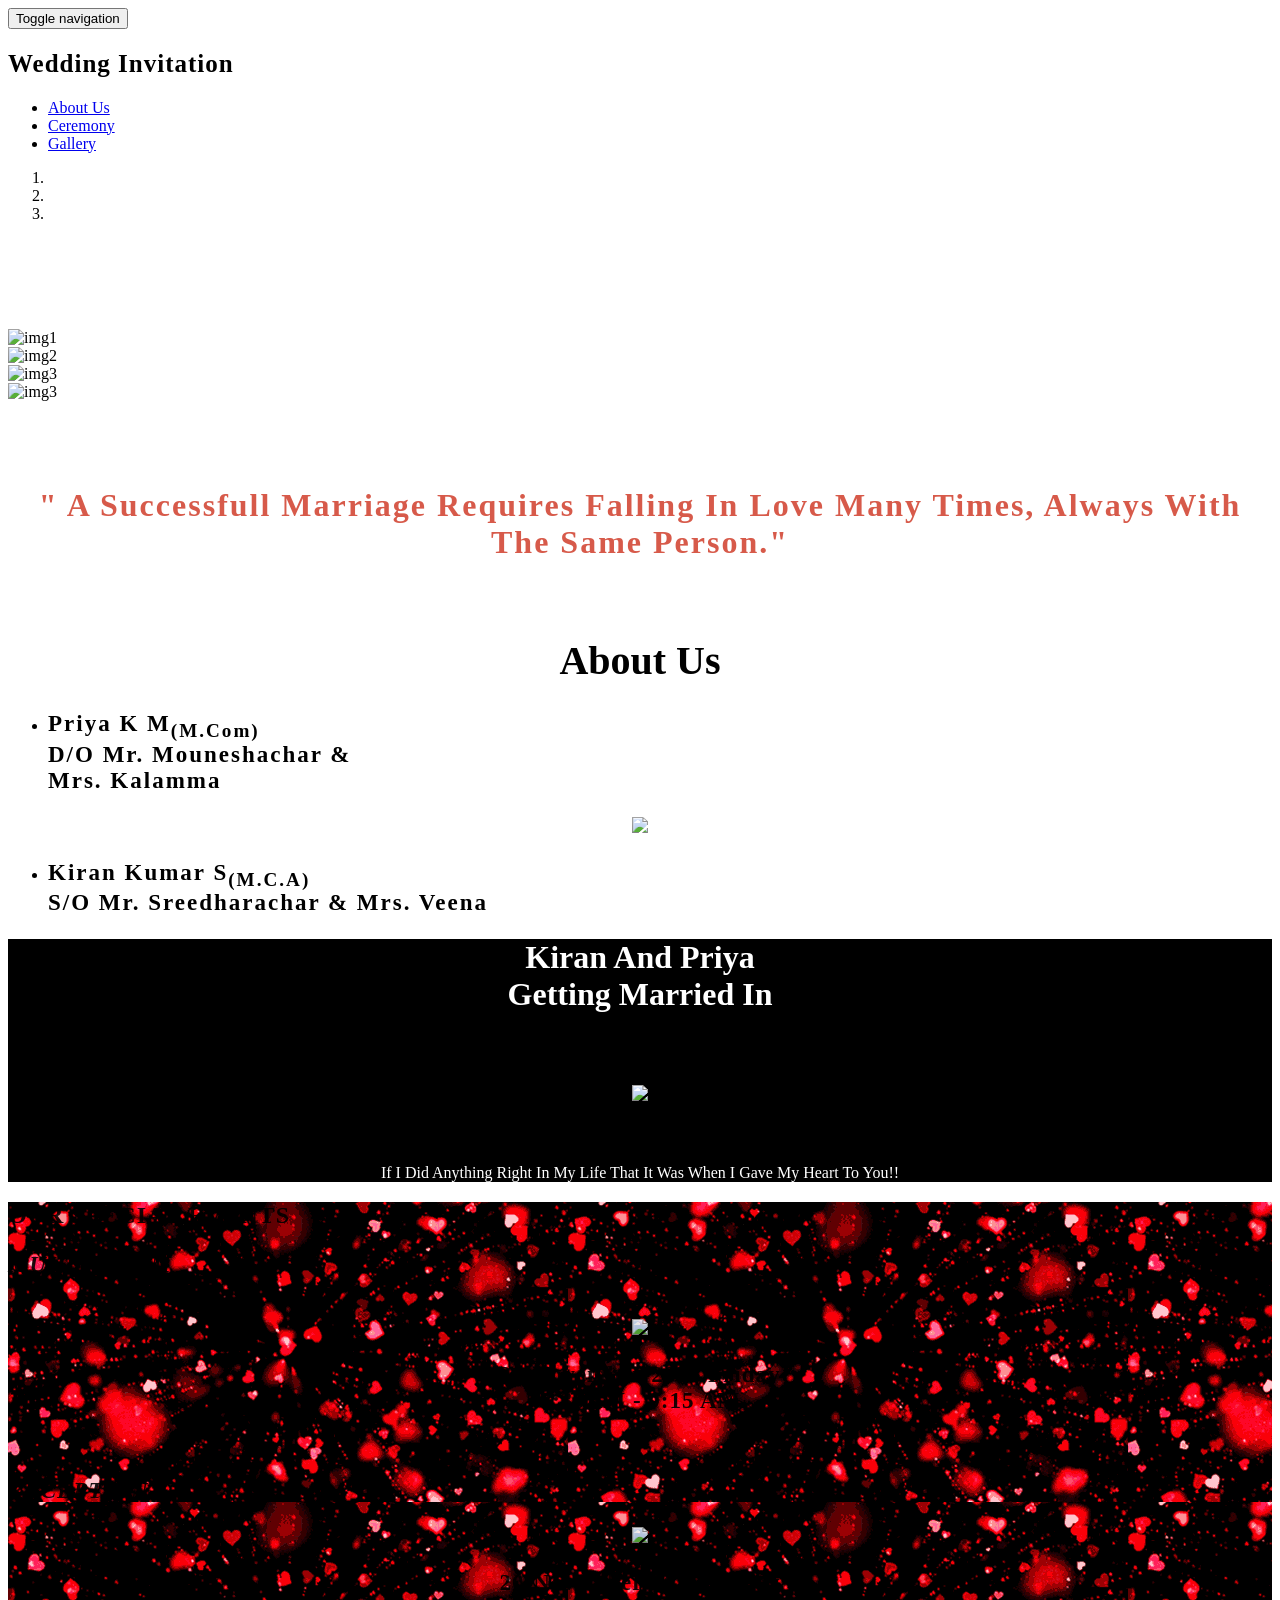
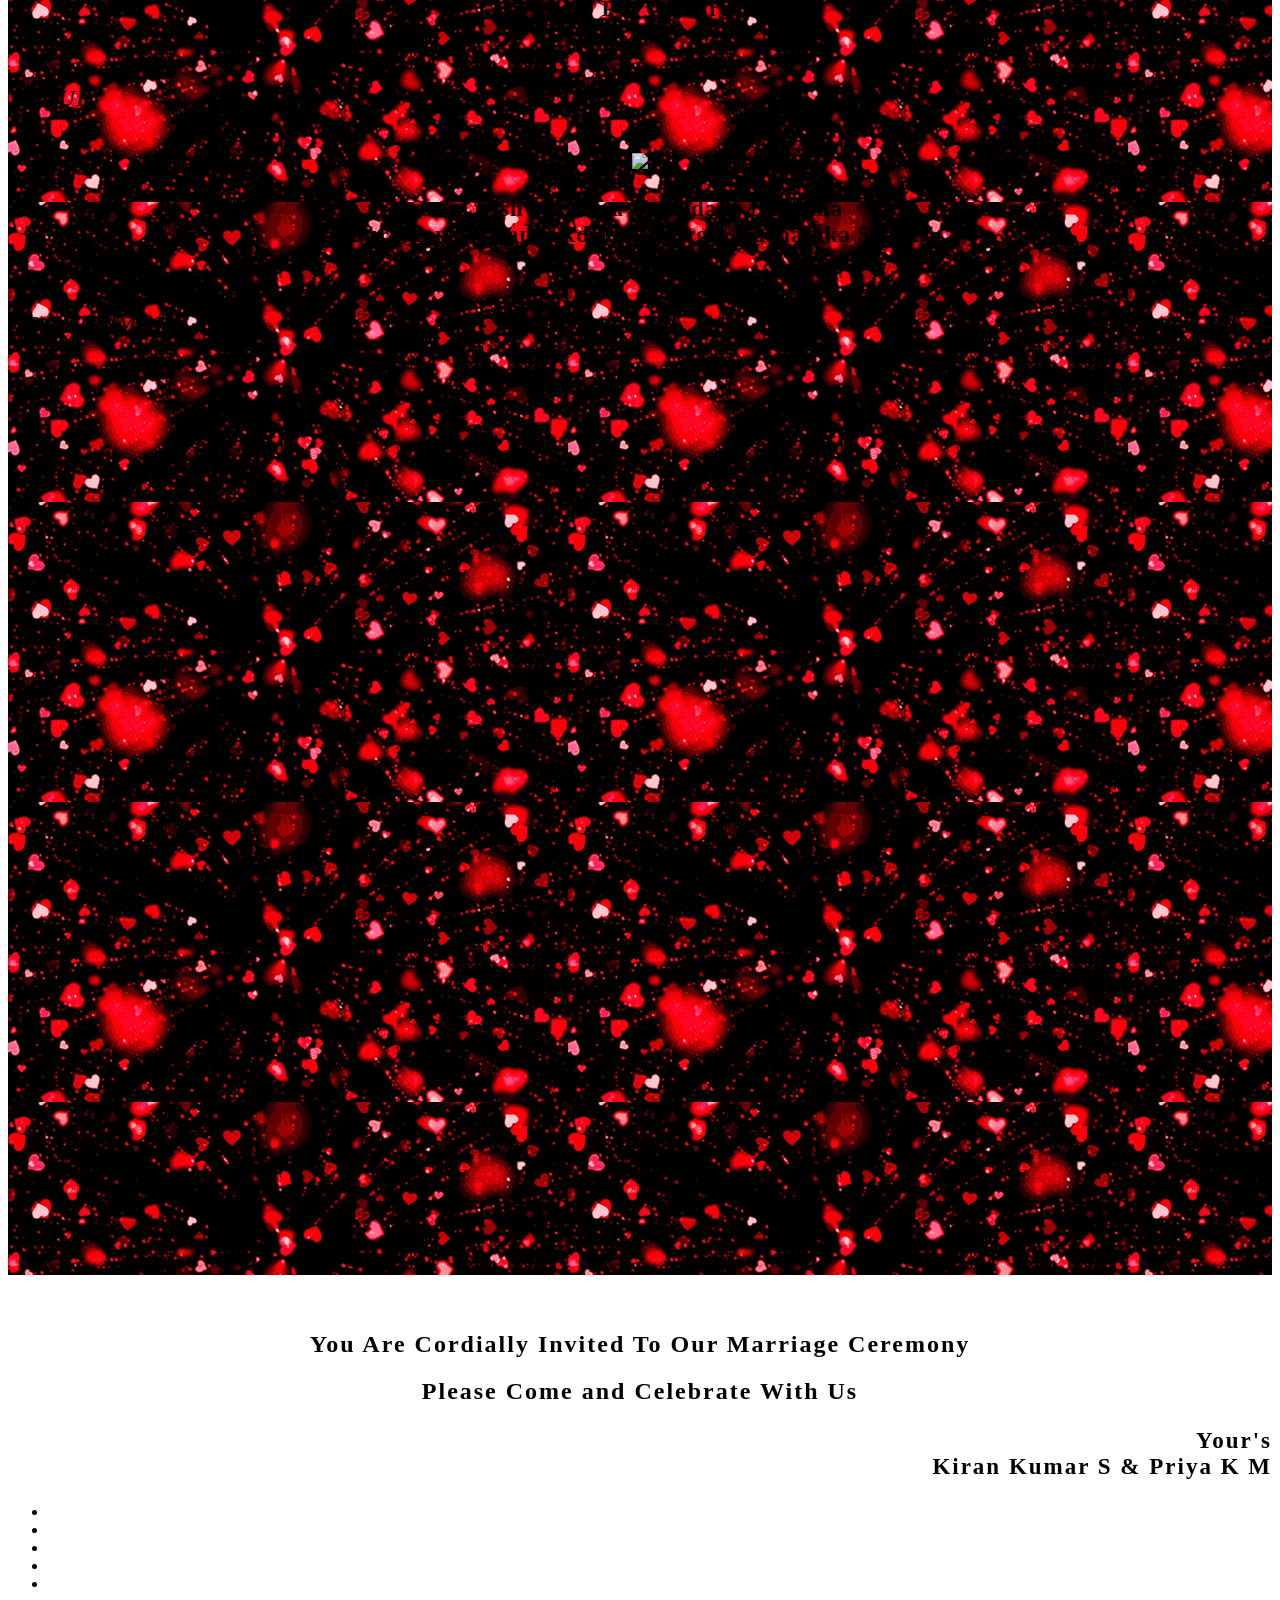
==== index.html @ b8817caf "Add files via upload" ====
<!DOCTYPE html>
<html lang="en-us">

<head>
    <meta charset="utf-8">
    <meta http-equiv="X-UA-Compatible" content="IE=edge">
    <meta name="viewport" content="width=device-width, initial-scale=1">
    <title>Kiran Weds Priya</title>


    <!-- Favicons
================================================== -->
    <link rel="shortcut icon" href="heart.jpg">
    <link rel="icon"  href="heart.jpg">
    <!-- / Favicons
================================================== -->

    <!-- >> CSS
============================================================================== -->
    <!-- Bootstrap styles -->
    <link href="vendor/bootstrap/css/bootstrap.min.css" rel="stylesheet">
    <!-- /Bootstrap Styles -->
    <!-- Google Web Fonts -->
  <!--   <link href="https://fonts.googleapis.com/css?family=Great+Vibes" rel="stylesheet">
    <link href="https://fonts.googleapis.com/css?family=Lato" rel="stylesheet">  -->   
    <!-- /google web fonts -->
    <!-- owl carousel -->
    <link href="vendor/owl.carousel/assets/owl.carousel.css" rel="stylesheet">
    <link href="vendor/owl.carousel/assets/owl.theme.default.min.css" rel="stylesheet">
    <!-- /owl carousel -->
    <!-- fancybox.css -->
    <link href="vendor/animate.css" rel="stylesheet">
    <!-- /fancybox.css -->
    <!-- Font Awesome -->
    <link rel="stylesheet" href="vendor/font-awesome/css/font-awesome.min.css">
    <!-- /Font Awesome -->
    <!-- Simple Lightbox -->
    <link rel="stylesheet" href="vendor/simplelightbox/dist/simplelightbox.min.css">    
    <!-- /Simple Lightbox -->
    <!-- Main Styles -->
    <link href="css/styles.css" rel="stylesheet">
    <link href="css1/bootstrap.css" rel="stylesheet" type="text/css" media="all" />
<link href="css1/style.css" rel="stylesheet" type="text/css" media="all" />

    <!-- Google fonts -->
    <!-- Custom Style -->
    <link rel="stylesheet" href="akz/akz1.css">
    <!-- /Main Styles -->
    <!-- >> /CSS
============================================================================== -->
<style type="text/css">
    .ban-bottom-w3l {
    padding: 5em 0;
}
@media screen and(max-width: 700px){
.ban-bottom-w3l {
    padding: 3em 0;
}
}
</style>

</head>

<body  onmouseover="beat();">

<!-- Page Loader
========================================================= -->
<div class="loader" id="page-loader"> 
  <div class="loading-wrapper">
    <div class="loader-heart loader-heart1"></div>
    <div class="loader-heart loader-heart2"></div>
    <div class="loader-heart loader-heart3"></div>

  </div> 

</div>

<!-- /End of Page loader
========================================================= -->
<!-- Header
================================================== -->
<header id="masthead" class="site-header" >    
        <!-- Main header -->
        <div class="container">     
            <!-- Navbar Header -->
            <div class="row">

                <!-- Main Navigation -->
                <div class="col-xs-12">

                <nav class="navbar navbar-default" > 

                        <!-- Brand and toggle get grouped for better mobile display --> 
                        <div class="navbar-header"> 
                            <!-- Mobile Menu Button -->
                            <button type="button" class="navbar-toggle" data-toggle="collapse" data-target=".navbar-collapse"> 
                                <span class="sr-only">Toggle navigation</span> 
                                <span class="icon-bar"></span> 
                                <span class="icon-bar"></span> 
                                <span class="icon-bar"></span> 
                            </button> 
                            <!-- /Mobile Menu Button -->

                            <!-- Logo -->
                            <div class="header-logo">
                                <h2 class="site-title" style="font-size: 25px;letter-spacing: 1px;">
                                Wedding Invitation</h2>      
                            </div> 
                            <!-- /logo -->
                        </div> 
                        <!-- / Brand and toggle --> 

                        <!-- Navigation --> 
                        <div class="collapse navbar-collapse"> 
                            <ul class="nav navbar-nav navbar-right">
                                <li><a title="Story" href="index.html#wedding-bio" >About Us</a></li>
                                <li ><a title="Story" href="index.html#special-events" >Ceremony</a></li>
                                <li ><a title="Story" href="#" >Gallery</a></li>
                            </ul>                           
                        </div>                      
                        <!-- /navigation -->
                    </nav>
                </div>
                <!-- Main Navigation -->    

            </div> 
            <!-- /Navbar Header -->  
        </div>
        <!-- /Main header -->
    </header>
<!-- / Header
================================================== -->

<!-- Main Content
================================================== -->

             

<a name="wedding-bio"></a>


<div id="container">

  <div id="myCarousel" class="carousel slide" data-ride="carousel">
    <ol class="carousel-indicators">
      <li data-target="#myCarousel" data-slide-to="0" class="active"></li>
      <li data-target="#myCarousel" data-slide-to="1"></li>
      <li data-target="#myCarousel" data-slide-to="2"></li>
    </ol>
    <!-- Indicators -->
    
<br><br><br><br><br>

    <!-- Wrapper for slides -->
    <div class="carousel-inner"  onmouseover="beat();">

      <div class="item active">
        <img src="img/m1.jpg" alt="img1" style="width:100%;">
      </div>

      <div class="item">
        <img src="img/m3.jpg" alt="img2" style="width:100%;">
      </div>
    
    
      <div class="item">
        <img src="img/m5.jpg" alt="img3" style="width:100%;">
      </div>
      <div class="item">
        <img src="img/m6.JPG" alt="img3" style="width:100%;">
      </div>
      
    </div>
                   
        </div> 
        </div>
<br>
<br><br>

<h3 style="text-align: center;color:#d75a4a;" class="fonte">" A Successfull Marriage Requires Falling In Love Many Times, Always With The Same Person."<br></h3><br>
<h1 style="text-align: center;color:black;font-size: 40px;">About Us</h1>

    <section id="our-story"  style="background-image: url('img/fall.gif');background-color: white;"  onmouseover="beat();" >
      
        <div class="containerr" >
            <div class="row">
                
                <div class="col-md-12">
                    <div class="col-md-4">
                        
                        <ul class="ch-grid man wow flipInX" data-wow-delay="0.5s">
                         
                            <li>
                                <div class="ch-item ch-img-1" style='background-image:url("images/priya.jpg")'>
                                    <div class="ch-info">
                                        <h3  class="des">Priya K M<sub>(M.Com)</sub><br>
                                            D/O
                                            Mr. Mouneshachar &<br> Mrs. Kalamma</h3>
                                    
                                       
                                    </div>
                                </div>
                            </li>
                           
                        </ul>   
                    </div>
                    
                  
                    <div class="col-md-4">
                        
                       <center> <img src="img/love.gif"id="img2" width="100%">  </center>
                    </div>
                    


                    <div class="col-md-4">
                        <ul class="ch-grid woman wow flipInX" data-wow-delay="0.5s">
                            <li>
                                <div class="ch-item ch-img-2" style='background-image:url("images/kiran.jpg")'>
                                    <div class="ch-info">
                                        <h3 class="des">Kiran Kumar S<sub>(M.C.A)</sub><br>
                                            S/O Mr. Sreedharachar &  Mrs. Veena</h3>
                                        
                                    </div>
                                </div>
                            </li>
                            
                        </ul>   
                        
                    </div> 

                    
                    
                </div>
                
               
                
            </div><!---row ends-->
        </div>
        <div class="separator"></div>
    </section> 



  <div class="section section-testimonials-wrapper" style="background-color: black" >
   
   <center><h1 style="color:white">Kiran And Priya<br> Getting Married In<h1><br>
    <img src="img/a.png"></center>

                <div class="bearr-countdown-wrapper" style="background-image: url('img/qqq.gif');background-position: center; background-repeat: no-repeat;"><br>
                                      <div id="bearr-countdown-item" class="bearr-countdown-item" style="text-align: center;visibility: visible;"></div>
                                     
                                    <p class="get" style="color:White;text-align: center;">If I Did Anything Right In My Life That It Was When I Gave My Heart To You!!</p>
                                    <!-- /Testimonial Text -->
                                    <!-- Testimonial Author -->
                                    
                                    <!-- /Testimonial Author -->
                              
                       
                        <!-- / Testimonial Item -->   
                        <!-- Testimonial Item -->
                       
                                           
                  
            </div>
        </div> 

<!-- about Couples-->

<!--End of About Couples-->


        <!-- section Events-->
       <audio src="img/bggm.mp3" id="beat" ></audio>
        <div style="background-image: url('1.gif');">
            <script type="text/javascript">
            function beat(){
                var sound=document.getElementById("beat");
                sound.play();
               

            }
        </script>

<div class="section with-dark-bg section-events" id="special-events" style="background-image: url('img/pink.jpg'); opacity:0.9"  onmouseover="beat();">

            <div class="container">

                <!-- Section Title -->
                <div class="title-section-wrapper">
                    <!-- Title -->
                    <h2 class="title-section"  style="color:black;" >OUR SPECIAL EVENTS</h2>
                    <!-- /title -->
                    <!-- Text -->
                    <p class="text-section"></p>
                    <!-- /text -->
                </div>
                <!-- /Section Title -->

                <!-- row -->
                <div class="row">                    
                    <!-- col -->
                    <div class="col-sm-12 col-md-6">
                        <!-- Event Item -->
                        <div class="events-reminder-item">
                            <header>
                                <h3 class="events-item-heading" ><i>MUHURTHAM</i></h3>
                            </header><br>
                                 <center><img src="images/muhurtham.jpg" width="50%;" ><h3 style="color:black;">20-November-2026 Friday<br>
                                8:30AM - 9:15 AM</h3></center><br>
                            <header>
                                <h3 class="events-item-heading" ><i>RECEPTION</i></h3>
                            </header>
                            <div class="events-item-content">
                             <center><img src="images/rec.jpg" width="50%;" ><h3 style="color:black;">20-November-2026 Friday<br>
                              12:00 PM Onwards</h3></center><br>

                                                           
                                <header>
                                <h3 class="events-item-heading" ><i>VENUE</i></h3>
                            </header><br>
                               <center><img src="images/hall2.jpg" width="50%;" ><h3 style="color:black;">Sri Vishwakarma Samudaya Bhavana<br>Durgamma Temple Rd, Hosadurga, Karnataka 577527</h3></center><br>
                                      
                            </div>
                        </div>
                        <!-- /Event Item -->
                    </div>
                    <!-- /col -->
                    
                    
                    <div class="col-sm-12 col-md-6">
                        <!-- Event Item -->
                        <div class="events-reminder-item">
                            <header>
                                <h3 class="events-item-heading"><i>GOOGLE MAP</i></h3>
                            </header>
                            
                            <div class="events-item-content">
                                <iframe src="https://www.google.com/maps/embed?pb=!1m18!1m12!1m3!1d3874.6919600905226!2d76.28021687509107!3d13.797433986599195!2m3!1f0!2f0!3f0!3m2!1i1024!2i768!4f13.1!3m3!1m2!1s0x3bba8531e7a4b7f9%3A0x2cdadaceb3bad0e8!2sVISHWAKARMA%20Samudaya%20Bhavana!5e0!3m2!1sen!2sin!4v1791503753081!5m2!1sen!2sin"  width="650" height="910" style="border:0;" allowfullscreen="" loading="lazy" referrerpolicy="strict-origin-when-cross-origin"></iframe>
                                
                                
                            </div>
                        </div>
                        <!-- /Event Item -->
                    </div>
                    
                    
                </div>
                <!-- /row -->


            </div>
           
        </div>
    </div>



<br><br>
                        
        <!-- /SECTION: Slideshow -->

        
        <!-- RSVP -->
        <div class="section section-contact bg-cover with-dark-bg" id="rsvp" style="background-image: url(img/tenor.gif);">
            <div class="container">
                
                <!-- Section Title -->
                <div class="title-section-wrapper">
                    <!-- Title --><center>
                    <h2 class="fontee">You Are Cordially Invited To Our Marriage Ceremony  </h2>
                    <h2 class="fontee">
                    Please Come and Celebrate With Us</h2></center>
                        <h3 align="right" class="fontee">Your's<br>
                        Kiran Kumar S & Priya K M <br>
                           
                    </h3>
                        
                    <!-- /title -->
                    
                </div>
                <!-- /Section Title -->                
            </div>
        </div>
        <!-- /RSVP -->       
    </div>
</div>
<!-- /Main Content    
================================================== -->

<!-- Footer
================================================== -->
<footer id="colophon" class="site-footer">              
    <!-- footer bottom -->
    <div class="footer-bottom">
        <div class="container">
            <!-- row -->
            <div class="row">
                <!-- col -->
                <div class="col-sm-8">
                    <!-- Site Info -->
                    <div class="site-quote">
                        <p></p>
                    </div>
                    <!-- /Site info -->
                </div>
                <!-- /col -->
                <!-- col -->
                <div class="col-sm-4">
                    <!-- social icons -->
                    <div class="social-icons footer-social-icons">
                        <ul class="social-icons-list text-right">
                            <li><a href="#" target="_blank"><i class="fa fa-facebook"></i></a></li>
                            <li><a href="#" target="_blank"><i class="fa fa-twitter"></i></a></li>
                            <li><a href="#" target="_blank"><i class="fa fa-instagram"></i></a></li>
                            <li><a href="#" target="_blank"><i class="fa fa-youtube"></i></a></li>
                            <li><a href="#" target="_blank"><i class="fa fa-google-plus"></i></a></li>
                        </ul>
                    </div>
                    <!-- /social icons -->    
                </div>
                <!-- /col -->
            </div>
            <!-- /row -->               
        </div>
    </div>
    <!-- /footer bottom -->     
</footer>
<!-- /Footer    
================================================== -->

<!-- Back to Top Button -->
<div id="back-to-top" class="back-to-top back-to-top-hide"><i class="fa fa-angle-up"></i></div>
<!-- /Back to Top Button -->

<!-- 
========================================================= -->


<!-- >> JS
============================================================================== -->
<!-- jQuery (necessary for Bootstrap's JavaScript plugins) -->
<script src="vendor/jquery-1.12.4.min.js"></script>
<!-- Include all compiled plugins (below), or include individual files as needed -->
<script src="vendor/bootstrap/js/bootstrap.min.js"></script>
<script src="vendor/validate.js"></script>
<!-- CountDown -->
<script src="vendor/jquery.countdown.min.js"></script>
<!-- ImagesLoaded -->
<script src="vendor/imagesloaded.pkgd.min.js"></script>
<!-- Waypoints-->
<script src="vendor/waypoints.min.js"></script>
<!-- /Waypoints-->
<!-- Owl Caroulsel -->
<script src="vendor/owl.carousel/owl.carousel.min.js"></script>
<!-- Cross-browser -->
<script src="vendor/cross-browser.js"></script>
<!-- Simple Lightbox -->
<script src="vendor/simplelightbox/dist/simple-lightbox.min.js"></script>
<!-- Match Height Plugin to add height on elements -->
<script src="vendor/jquery.matchHeight-min.js"></script>
<!-- Main Scripts -->
<script src="js/main.js"></script>


<!-- HTML5 Shim and Respond.js IE8 support of HTML5 elements and media queries -->
<!-- WARNING: Respond.js doesn't work if you view the page via file:// -->
<!--[if lt IE 9]>
<script src="vendor/html5shiv.js"></script>
<script src="vendor/respond.min.js"></script>
<![endif]-->
<!-- >> /JS
============================================================================= -->
</body>


</html>
<style type="text/css">
    @font-face{
        font-family: "Algerian";
        src:url("font/Algerian.ttf");

    }
    @font-face{
        font-family: "Rotterland";
        src:url("font/Rotterland.ttf");
    }
    h1,p,h2,.spe{
        font-family: Algerian;
       
        
    }
    .title-section{
        font-family: Algerian;
        letter-spacing: 1px;
        
    }
    h3{
         font-family: Algerian;
        font-size: 23px;
         letter-spacing: 1px;
    }

    .fonte{
        font-family: Rotterland;
        font-size: 32px;
        letter-spacing: 2px;

    }
    .des{
         font-family: Rotterland;
   
        letter-spacing: 2px;

    }
    
    .fontee{
        font-family: Rotterland;
        letter-spacing: 2px;
    }
     @font-face{
        font-family: "lucida calligraphy italic";
        src:url("font/lucida calligraphy italic.ttf");
    }
    .get{
        font-family: lucida calligraphy italic;

    }
</style>
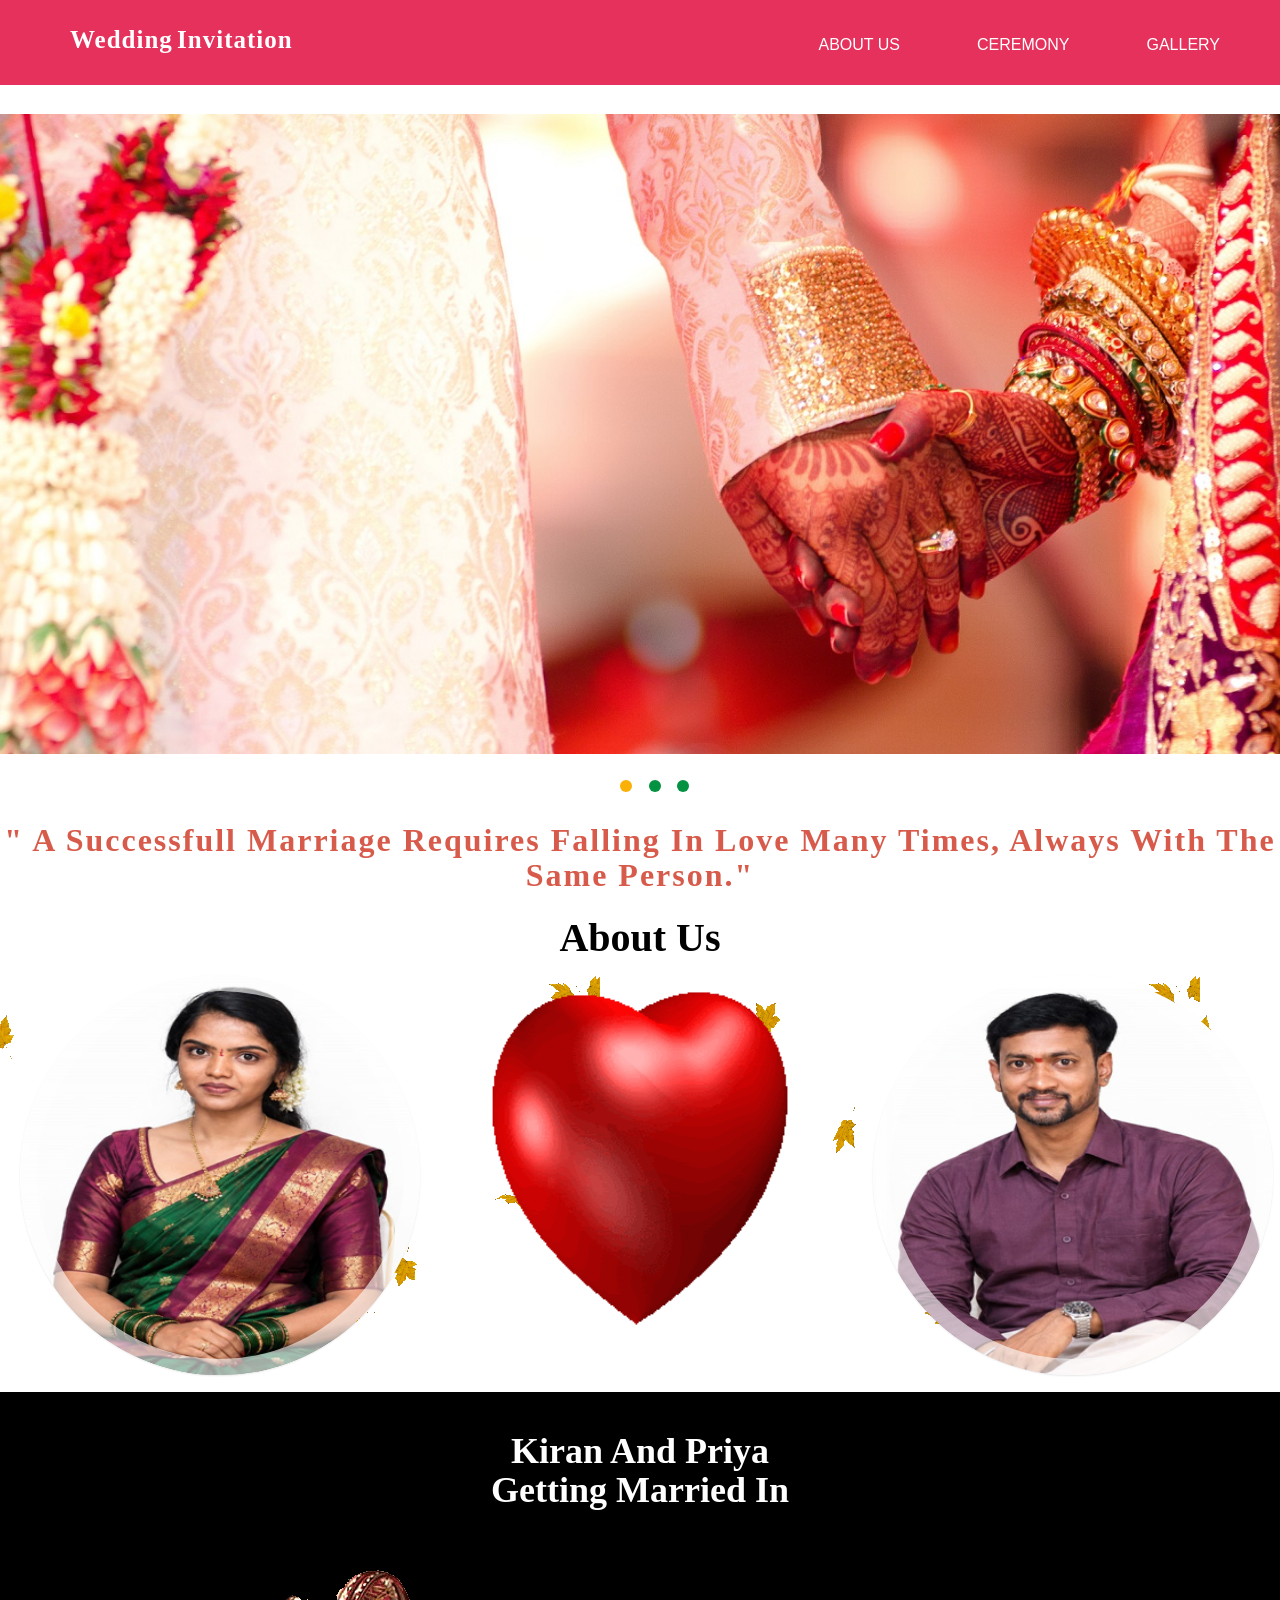
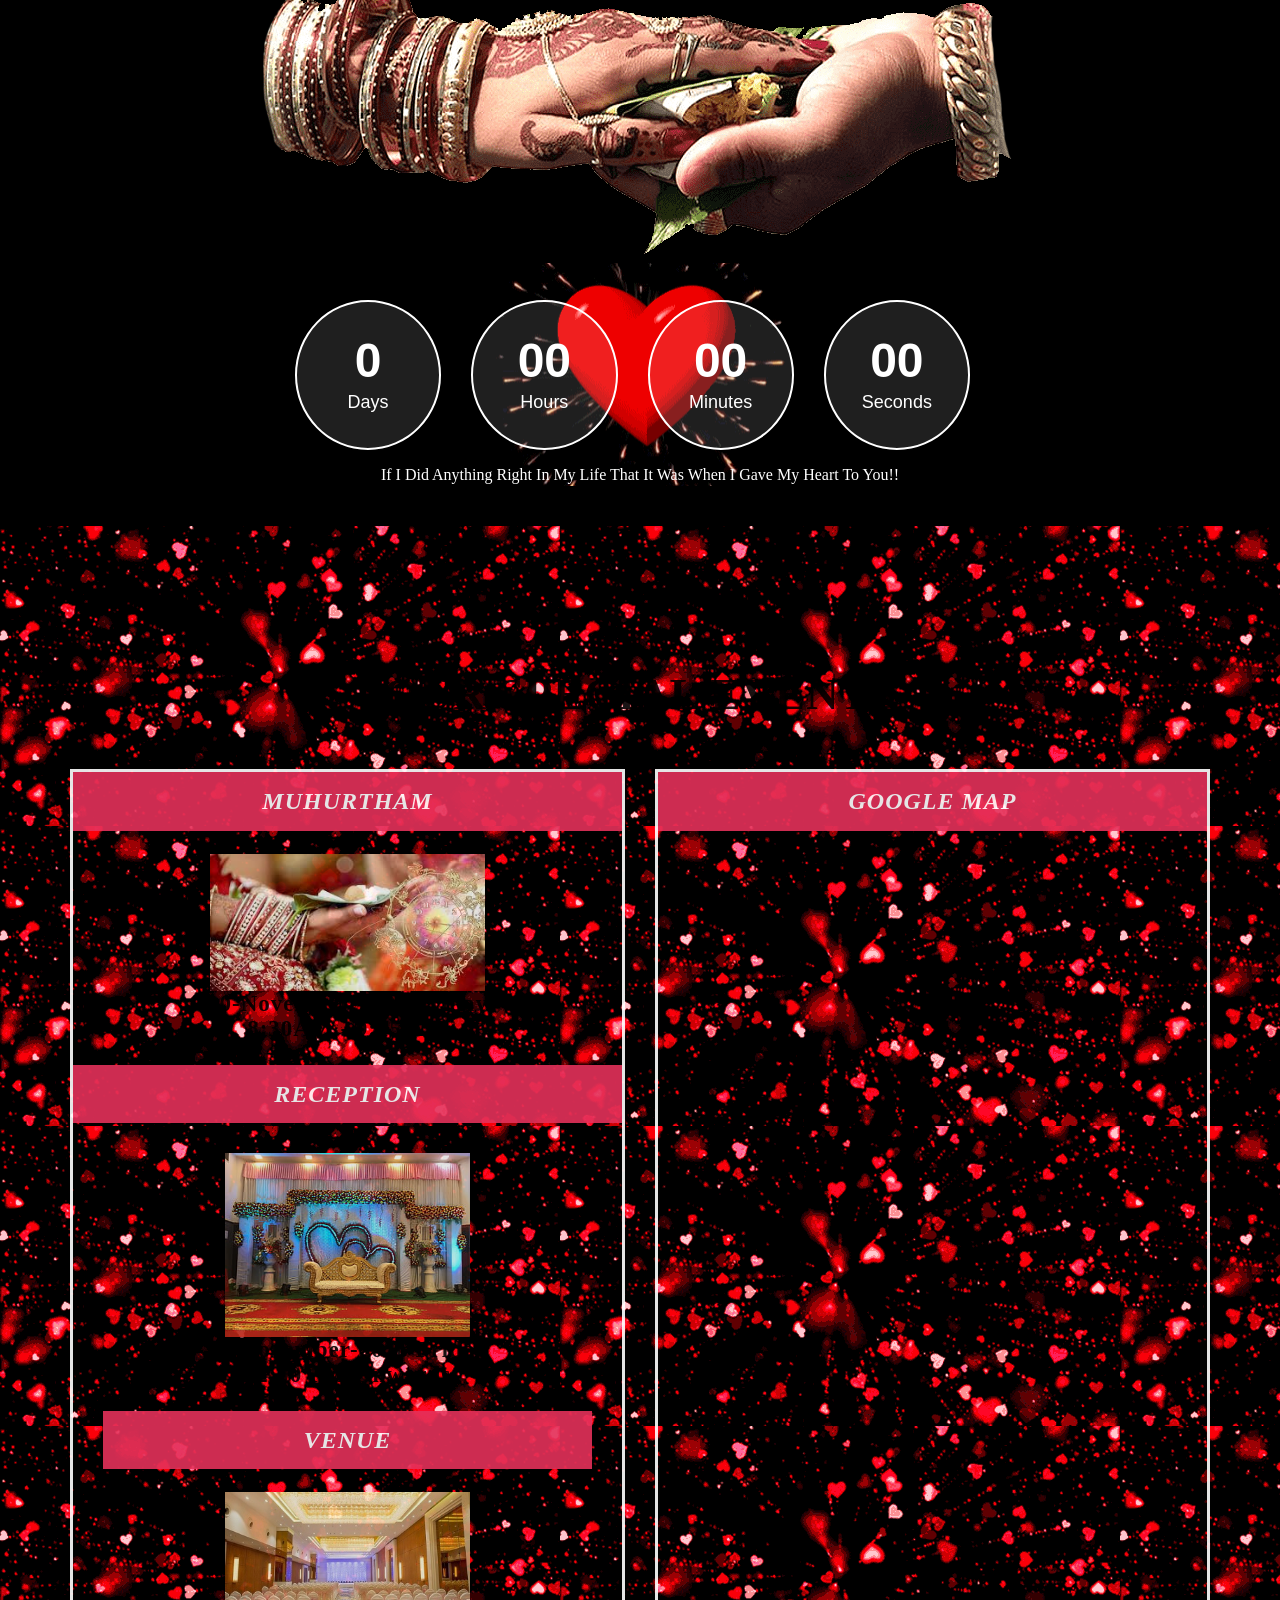
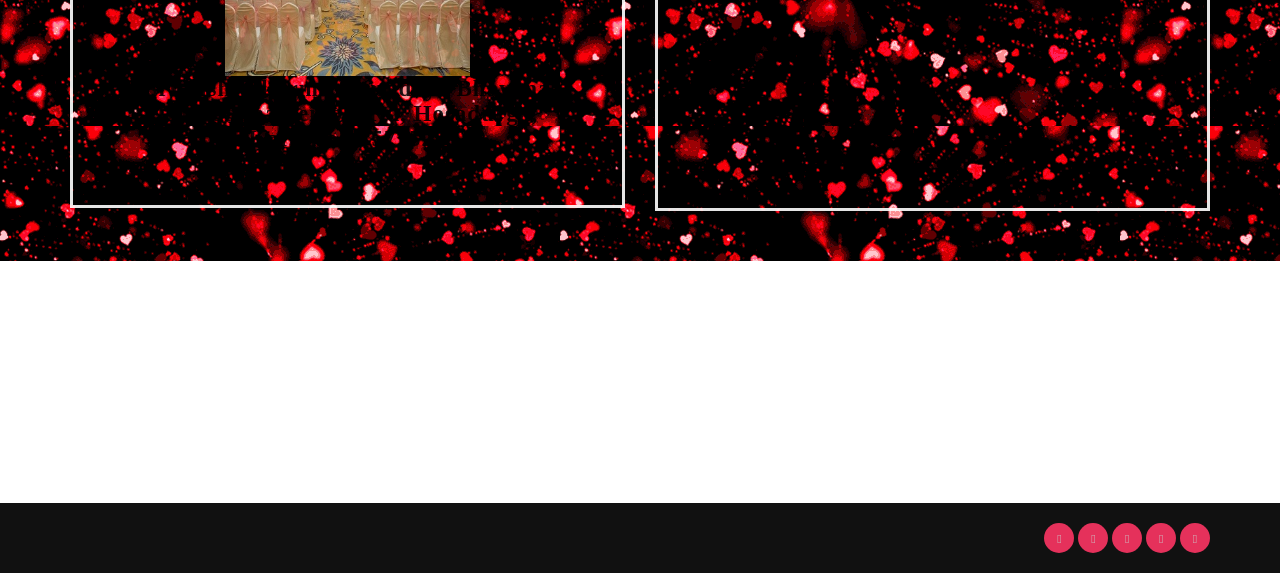
==== commit d7f72acc: "Add files via upload" ====
--- a/index.html
+++ b/index.html
@@ -18,33 +18,33 @@
     <!-- >> CSS
 ============================================================================== -->
     <!-- Bootstrap styles -->
-    <link href="vendor/bootstrap/css/bootstrap.min.css" rel="stylesheet">
+    <link href="bootstrap.min.css" rel="stylesheet">
     <!-- /Bootstrap Styles -->
     <!-- Google Web Fonts -->
   <!--   <link href="https://fonts.googleapis.com/css?family=Great+Vibes" rel="stylesheet">
     <link href="https://fonts.googleapis.com/css?family=Lato" rel="stylesheet">  -->   
     <!-- /google web fonts -->
     <!-- owl carousel -->
-    <link href="vendor/owl.carousel/assets/owl.carousel.css" rel="stylesheet">
-    <link href="vendor/owl.carousel/assets/owl.theme.default.min.css" rel="stylesheet">
+    <link href="owl.carousel.css" rel="stylesheet">
+    <link href="owl.theme.default.min.css" rel="stylesheet">
     <!-- /owl carousel -->
     <!-- fancybox.css -->
-    <link href="vendor/animate.css" rel="stylesheet">
+    <link href="animate.css" rel="stylesheet">
     <!-- /fancybox.css -->
     <!-- Font Awesome -->
-    <link rel="stylesheet" href="vendor/font-awesome/css/font-awesome.min.css">
+    <link rel="stylesheet" href="font-awesome.min.css">
     <!-- /Font Awesome -->
     <!-- Simple Lightbox -->
-    <link rel="stylesheet" href="vendor/simplelightbox/dist/simplelightbox.min.css">    
+    <link rel="stylesheet" href="simplelightbox.min.css">    
     <!-- /Simple Lightbox -->
     <!-- Main Styles -->
-    <link href="css/styles.css" rel="stylesheet">
-    <link href="css1/bootstrap.css" rel="stylesheet" type="text/css" media="all" />
-<link href="css1/style.css" rel="stylesheet" type="text/css" media="all" />
+    <link href="styles.css" rel="stylesheet">
+    <link href="bootstrap.css" rel="stylesheet" type="text/css" media="all" />
+<link href="style.css" rel="stylesheet" type="text/css" media="all" />
 
     <!-- Google fonts -->
     <!-- Custom Style -->
-    <link rel="stylesheet" href="akz/akz1.css">
+    <link rel="stylesheet" href="akz1.css">
     <!-- /Main Styles -->
     <!-- >> /CSS
 ============================================================================== -->
@@ -155,19 +155,19 @@
     <div class="carousel-inner"  onmouseover="beat();">
 
       <div class="item active">
-        <img src="img/m1.jpg" alt="img1" style="width:100%;">
+        <img src="m1.jpg" alt="img1" style="width:100%;">
       </div>
 
       <div class="item">
-        <img src="img/m3.jpg" alt="img2" style="width:100%;">
+        <img src="m3.jpg" alt="img2" style="width:100%;">
       </div>
     
     
       <div class="item">
-        <img src="img/m5.jpg" alt="img3" style="width:100%;">
+        <img src="m5.jpg" alt="img3" style="width:100%;">
       </div>
       <div class="item">
-        <img src="img/m6.JPG" alt="img3" style="width:100%;">
+        <img src="m6.JPG" alt="img3" style="width:100%;">
       </div>
       
     </div>
@@ -180,7 +180,7 @@
 <h3 style="text-align: center;color:#d75a4a;" class="fonte">" A Successfull Marriage Requires Falling In Love Many Times, Always With The Same Person."<br></h3><br>
 <h1 style="text-align: center;color:black;font-size: 40px;">About Us</h1>
 
-    <section id="our-story"  style="background-image: url('img/fall.gif');background-color: white;"  onmouseover="beat();" >
+    <section id="our-story"  style="background-image: url('fall.gif');background-color: white;"  onmouseover="beat();" >
       
         <div class="containerr" >
             <div class="row">
@@ -191,7 +191,7 @@
                         <ul class="ch-grid man wow flipInX" data-wow-delay="0.5s">
                          
                             <li>
-                                <div class="ch-item ch-img-1" style='background-image:url("images/priya.jpg")'>
+                                <div class="ch-item ch-img-1" style='background-image:url("priya.jpg")'>
                                     <div class="ch-info">
                                         <h3  class="des">Priya K M<sub>(M.Com)</sub><br>
                                             D/O
@@ -208,7 +208,7 @@
                   
                     <div class="col-md-4">
                         
-                       <center> <img src="img/love.gif"id="img2" width="100%">  </center>
+                       <center> <img src="love.gif"id="img2" width="100%">  </center>
                     </div>
                     
 
@@ -216,7 +216,7 @@
                     <div class="col-md-4">
                         <ul class="ch-grid woman wow flipInX" data-wow-delay="0.5s">
                             <li>
-                                <div class="ch-item ch-img-2" style='background-image:url("images/kiran.jpg")'>
+                                <div class="ch-item ch-img-2" style='background-image:url("kiran.jpg")'>
                                     <div class="ch-info">
                                         <h3 class="des">Kiran Kumar S<sub>(M.C.A)</sub><br>
                                             S/O Mr. Sreedharachar &  Mrs. Veena</h3>
@@ -245,9 +245,9 @@
   <div class="section section-testimonials-wrapper" style="background-color: black" >
    
    <center><h1 style="color:white">Kiran And Priya<br> Getting Married In<h1><br>
-    <img src="img/a.png"></center>
-
-                <div class="bearr-countdown-wrapper" style="background-image: url('img/qqq.gif');background-position: center; background-repeat: no-repeat;"><br>
+    <img src="a.png"></center>
+
+                <div class="bearr-countdown-wrapper" style="background-image: url('qqq.gif');background-position: center; background-repeat: no-repeat;"><br>
                                       <div id="bearr-countdown-item" class="bearr-countdown-item" style="text-align: center;visibility: visible;"></div>
                                      
                                     <p class="get" style="color:White;text-align: center;">If I Did Anything Right In My Life That It Was When I Gave My Heart To You!!</p>
@@ -271,7 +271,7 @@
 
 
         <!-- section Events-->
-       <audio src="img/bggm.mp3" id="beat" ></audio>
+       <audio src="bggm.mp3" id="beat" ></audio>
         <div style="background-image: url('1.gif');">
             <script type="text/javascript">
             function beat(){
@@ -282,7 +282,7 @@
             }
         </script>
 
-<div class="section with-dark-bg section-events" id="special-events" style="background-image: url('img/pink.jpg'); opacity:0.9"  onmouseover="beat();">
+<div class="section with-dark-bg section-events" id="special-events" style="background-image: url('pink.jpg'); opacity:0.9"  onmouseover="beat();">
 
             <div class="container">
 
@@ -306,20 +306,20 @@
                             <header>
                                 <h3 class="events-item-heading" ><i>MUHURTHAM</i></h3>
                             </header><br>
-                                 <center><img src="images/muhurtham.jpg" width="50%;" ><h3 style="color:black;">20-November-2026 Friday<br>
+                                 <center><img src="muhurtham.jpg" width="50%;" ><h3 style="color:black;">20-November-2026 Friday<br>
                                 8:30AM - 9:15 AM</h3></center><br>
                             <header>
                                 <h3 class="events-item-heading" ><i>RECEPTION</i></h3>
                             </header>
                             <div class="events-item-content">
-                             <center><img src="images/rec.jpg" width="50%;" ><h3 style="color:black;">20-November-2026 Friday<br>
+                             <center><img src="rec.jpg" width="50%;" ><h3 style="color:black;">20-November-2026 Friday<br>
                               12:00 PM Onwards</h3></center><br>
 
                                                            
                                 <header>
                                 <h3 class="events-item-heading" ><i>VENUE</i></h3>
                             </header><br>
-                               <center><img src="images/hall2.jpg" width="50%;" ><h3 style="color:black;">Sri Vishwakarma Samudaya Bhavana<br>Durgamma Temple Rd, Hosadurga, Karnataka 577527</h3></center><br>
+                               <center><img src="hall2.jpg" width="50%;" ><h3 style="color:black;">Sri Vishwakarma Samudaya Bhavana<br>Durgamma Temple Rd, Hosadurga, Karnataka 577527</h3></center><br>
                                       
                             </div>
                         </div>
@@ -440,27 +440,27 @@
 <!-- >> JS
 ============================================================================== -->
 <!-- jQuery (necessary for Bootstrap's JavaScript plugins) -->
-<script src="vendor/jquery-1.12.4.min.js"></script>
+<script src="jquery-1.12.4.min.js"></script>
 <!-- Include all compiled plugins (below), or include individual files as needed -->
-<script src="vendor/bootstrap/js/bootstrap.min.js"></script>
-<script src="vendor/validate.js"></script>
+<script src="bootstrap.min.js"></script>
+<script src="validate.js"></script>
 <!-- CountDown -->
-<script src="vendor/jquery.countdown.min.js"></script>
+<script src="jquery.countdown.min.js"></script>
 <!-- ImagesLoaded -->
-<script src="vendor/imagesloaded.pkgd.min.js"></script>
+<script src="imagesloaded.pkgd.min.js"></script>
 <!-- Waypoints-->
-<script src="vendor/waypoints.min.js"></script>
+<script src="waypoints.min.js"></script>
 <!-- /Waypoints-->
 <!-- Owl Caroulsel -->
-<script src="vendor/owl.carousel/owl.carousel.min.js"></script>
+<script src="owl.carousel.min.js"></script>
 <!-- Cross-browser -->
-<script src="vendor/cross-browser.js"></script>
+<script src="cross-browser.js"></script>
 <!-- Simple Lightbox -->
-<script src="vendor/simplelightbox/dist/simple-lightbox.min.js"></script>
+<script src="simple-lightbox.min.js"></script>
 <!-- Match Height Plugin to add height on elements -->
-<script src="vendor/jquery.matchHeight-min.js"></script>
+<script src="jquery.matchHeight-min.js"></script>
 <!-- Main Scripts -->
-<script src="js/main.js"></script>
+<script src="main.js"></script>
 
 
 <!-- HTML5 Shim and Respond.js IE8 support of HTML5 elements and media queries -->
--- a/simplelightbox.min.css
+++ b/simplelightbox.min.css
@@ -0,0 +1 @@
+body.hidden-scroll{overflow:hidden}.sl-overlay{position:fixed;left:0;right:0;top:0;bottom:0;background:#fff;opacity:.7;display:none;z-index:1006}.sl-wrapper{z-index:1000}.sl-wrapper button{border:0;background:0 0;font-size:24px;padding:0;cursor:pointer}.sl-wrapper button:hover{opacity:.7}.sl-wrapper .sl-close{display:none;position:fixed;right:30px;top:30px;z-index:1015}.sl-wrapper .sl-counter{display:none;position:fixed;top:30px;left:30px;z-index:1015}.sl-wrapper .sl-navigation{width:100%;display:none}.sl-wrapper .sl-navigation button{position:fixed;top:50%;margin-top:-10px;height:30px;width:30px;line-height:30px;text-align:center;display:block;z-index:1015;font-family:arial sans-serif}.sl-wrapper .sl-navigation button.sl-next{right:40px}.sl-wrapper .sl-navigation button.sl-prev{left:40px}.sl-wrapper .sl-image{position:fixed;-ms-touch-action:none;touch-action:none;z-index:10000}.sl-wrapper .sl-image img{margin:0;padding:0;display:block}.sl-wrapper .sl-image iframe{border:0;background:#000}.sl-wrapper .sl-image .sl-caption{display:none;padding:10px;color:#fff;background:#000;opacity:.8;position:absolute;bottom:0;left:0;right:0}.sl-wrapper .sl-image .sl-caption.pos-top{bottom:auto;top:0}.sl-wrapper .sl-image .sl-caption.pos-outside{bottom:auto}.sl-wrapper .sl-image .sl-download{display:none;position:absolute;bottom:5px;right:5px;color:#fff;z-index:1005}.sl-spinner{display:none;border:5px solid #333;border-radius:40px;height:40px;left:50%;margin:-20px 0 0 -20px;opacity:0;position:fixed;top:50%;width:40px;z-index:1007;-webkit-animation:pulsate 1s ease-out infinite;-moz-animation:pulsate 1s ease-out infinite;-ms-animation:pulsate 1s ease-out infinite;-o-animation:pulsate 1s ease-out infinite;animation:pulsate 1s ease-out infinite}.sl-scrollbar-measure{position:absolute;top:-9999px;width:50px;height:50px;overflow:scroll}@-webkit-keyframes pulsate{0%{transform:scale(.1);opacity:0}50%{opacity:1}100%{transform:scale(1.2);opacity:0}}@keyframes pulsate{0%{transform:scale(.1);opacity:0}50%{opacity:1}100%{transform:scale(1.2);opacity:0}}@-moz-keyframes pulsate{0%{transform:scale(.1);opacity:0}50%{opacity:1}100%{transform:scale(1.2);opacity:0}}@-o-keyframes pulsate{0%{transform:scale(.1);opacity:0}50%{opacity:1}100%{transform:scale(1.2);opacity:0}}@-ms-keyframes pulsate{0%,100%{opacity:0}0%{transform:scale(.1)}50%{opacity:1}100%{transform:scale(1.2)}}
--- a/styles.css
+++ b/styles.css
@@ -0,0 +1,3802 @@
+@charset "utf-8";
+/*------------------------------------------------------------------
+[Main Theme Styles]
+
+Project:  Amore - Wedding HTML5 Template
+Author: ThemeBear.co
+Version:  1.0.1
+Last change:  10/01/2017
+Primary use:  Wedding
+
+/*------------------------------------------------------------------
+[Table of contents]
+
+00. IMPORTS - MIXINS / VARIABLES (LESS)
+01. General
+02. Page Loader
+03. Header
+04. Footer
+05. Hero Slideshow
+06. Section: Wedding Bio
+07. Section: Testimonials
+08. Section: Story
+09. Section: Events
+10. Section: Gallery
+11. Section: Gifts
+12. Section: Blog
+13. Section: Contact
+14. Posts
+15. Sidebar
+16. Comments
+17. Pagination
+18. Simple Lightbox
+19. Owl Carousel
+20. Crossbrowser Solutions
+
+-------------------------------------------------------------------*/
+/* ==========================================================
+! >> 00. IMPORTS - MIXINS / VARIABLES (LESS)
+==============	=========================================== */
+/*--------------------------------------------------------------
+>>> _S BASE STYLES - TABLE OF CONTENTS
+----------------------------------------------------------------
+            # Normalize
+            # Typography
+            # Elements
+            # Forms
+            # Navigation
+              ## Links
+              ## Menus
+            # Accessibility
+            # Alignments
+            # Clearings
+            # Widgets
+            # Content
+              ## Posts and pages
+              ## Asides
+              ## Comments
+            # Infinite scroll
+            # Media
+              ## Captions
+              ## Galleries
+--------------------------------------------------------------*/
+/*--------------------------------------------------------------
+# Normalize
+--------------------------------------------------------------*/
+/*--------------------------------------------------------------
+# Elements
+--------------------------------------------------------------*/
+html {
+  box-sizing: border-box;
+}
+*,
+*:before,
+*:after {
+  /* Inherit box-sizing to make it easier to change the property for components that leverage other behavior; see http://css-tricks.com/inheriting-box-sizing-probably-slightly-better-best-practice/ */
+  box-sizing: inherit;
+}
+body {
+  background: #fff;
+  /* Fallback for when there is no custom background color defined. */
+}
+blockquote:before,
+blockquote:after,
+q:before,
+q:after {
+  content: "";
+}
+blockquote,
+q {
+  quotes: "" "";
+}
+hr {
+  background-color: #ccc;
+  border: 0;
+  height: 1px;
+  margin-bottom: 1.5em;
+}
+img {
+  height: auto;
+  /* Make sure images are scaled correctly. */
+  max-width: 100%;
+  /* Adhere to container width. */
+}
+table {
+  margin: 0 0 1.5em;
+  width: 100%;
+}
+/*--------------------------------------------------------------
+# Forms
+--------------------------------------------------------------*/
+button,
+input[type="button"],
+input[type="reset"],
+input[type="submit"] {
+  border: 1px solid;
+  border-color: #ccc #ccc #bbb;
+  border-radius: 3px;
+}
+button:hover,
+input[type="button"]:hover,
+input[type="reset"]:hover,
+input[type="submit"]:hover {
+  border-color: #ccc #bbb #aaa;
+}
+button:focus,
+input[type="button"]:focus,
+input[type="reset"]:focus,
+input[type="submit"]:focus,
+button:active,
+input[type="button"]:active,
+input[type="reset"]:active,
+input[type="submit"]:active {
+  border-color: #aaa #bbb #bbb;
+}
+input[type="text"],
+input[type="email"],
+input[type="url"],
+input[type="password"],
+input[type="search"],
+input[type="number"],
+input[type="tel"],
+input[type="range"],
+input[type="date"],
+input[type="month"],
+input[type="week"],
+input[type="time"],
+input[type="datetime"],
+input[type="datetime-local"],
+input[type="color"],
+textarea {
+  color: #666;
+  border: 1px solid #ccc;
+  border-radius: 3px;
+}
+select {
+  border: 1px solid #ccc;
+}
+input[type="text"]:focus,
+input[type="email"]:focus,
+input[type="url"]:focus,
+input[type="password"]:focus,
+input[type="search"]:focus,
+input[type="number"]:focus,
+input[type="tel"]:focus,
+input[type="range"]:focus,
+input[type="date"]:focus,
+input[type="month"]:focus,
+input[type="week"]:focus,
+input[type="time"]:focus,
+input[type="datetime"]:focus,
+input[type="datetime-local"]:focus,
+input[type="color"]:focus,
+textarea:focus {
+  color: #111;
+}
+input[type="text"],
+input[type="email"],
+input[type="url"],
+input[type="password"],
+input[type="search"],
+input[type="number"],
+input[type="tel"],
+input[type="range"],
+input[type="date"],
+input[type="month"],
+input[type="week"],
+input[type="time"],
+input[type="datetime"],
+input[type="datetime-local"],
+input[type="color"] {
+  padding: 3px;
+}
+textarea {
+  padding-left: 3px;
+  width: 100%;
+}
+/*--------------------------------------------------------------
+# Navigation
+--------------------------------------------------------------*/
+/*--------------------------------------------------------------
+## Links
+--------------------------------------------------------------*/
+a {
+  color: royalblue;
+}
+a:visited {
+  color: purple;
+}
+a:hover,
+a:focus,
+a:active {
+  color: midnightblue;
+}
+a:focus {
+  outline: thin dotted;
+}
+a:hover,
+a:active {
+  outline: 0;
+}
+/*--------------------------------------------------------------
+## Menus
+--------------------------------------------------------------*/
+.main-navigation {
+  clear: both;
+  display: block;
+  float: left;
+  width: 100%;
+}
+.main-navigation ul {
+  display: none;
+  list-style: none;
+  margin: 0;
+  padding-left: 0;
+}
+.main-navigation li {
+  float: left;
+  position: relative;
+}
+.main-navigation a {
+  display: block;
+  text-decoration: none;
+}
+.main-navigation ul ul {
+  float: left;
+  position: absolute;
+  top: 1.5em;
+  left: -999em;
+  z-index: 99999;
+}
+.main-navigation ul ul ul {
+  left: -999em;
+  top: 0;
+}
+.main-navigation ul ul a {
+  width: 200px;
+}
+.main-navigation ul li:hover > ul,
+.main-navigation ul li.focus > ul {
+  left: auto;
+}
+.main-navigation ul ul li:hover > ul,
+.main-navigation ul ul li.focus > ul {
+  left: 100%;
+}
+/* Small menu. */
+.menu-toggle,
+.main-navigation.toggled ul {
+  display: block;
+}
+@media screen and (min-width: 37.5em) {
+  .menu-toggle {
+    display: none;
+  }
+  .main-navigation ul {
+    display: block;
+  }
+}
+.site-main .comment-navigation,
+.site-main .posts-navigation,
+.site-main .post-navigation {
+  margin: 0 0 1.5em;
+  overflow: hidden;
+}
+.comment-navigation .nav-previous,
+.posts-navigation .nav-previous,
+.post-navigation .nav-previous {
+  float: left;
+  width: 50%;
+}
+.comment-navigation .nav-next,
+.posts-navigation .nav-next,
+.post-navigation .nav-next {
+  float: right;
+  text-align: right;
+  width: 50%;
+}
+/*--------------------------------------------------------------
+# Accessibility
+--------------------------------------------------------------*/
+/* Text meant only for screen readers. */
+.screen-reader-text {
+  clip: rect(1px, 1px, 1px, 1px);
+  position: absolute !important;
+  height: 1px;
+  width: 1px;
+  overflow: hidden;
+}
+.screen-reader-text:focus {
+  background-color: #f1f1f1;
+  border-radius: 3px;
+  clip: auto !important;
+  color: #21759b;
+  display: block;
+  font-size: 14px;
+  font-size: 0.875rem;
+  font-weight: bold;
+  height: auto;
+  left: 5px;
+  line-height: normal;
+  padding: 15px 23px 14px;
+  text-decoration: none;
+  top: 5px;
+  width: auto;
+  z-index: 100000;
+  /* Above WP toolbar. */
+}
+/* Do not show the outline on the skip link target. */
+#content[tabindex="-1"]:focus {
+  outline: 0;
+}
+/*--------------------------------------------------------------
+# Alignments
+--------------------------------------------------------------*/
+.alignleft {
+  display: inline;
+  float: left;
+  margin-right: 1.5em;
+}
+.alignright {
+  display: inline;
+  float: right;
+  margin-left: 1.5em;
+}
+.aligncenter {
+  clear: both;
+  display: block;
+  margin-left: auto;
+  margin-right: auto;
+}
+/*--------------------------------------------------------------
+# Clearings
+--------------------------------------------------------------*/
+.clear:before,
+.clear:after,
+.entry-content:before,
+.entry-content:after,
+.comment-content:before,
+.comment-content:after,
+.site-header:before,
+.site-header:after,
+.site-content:before,
+.site-content:after,
+.site-footer:before,
+.site-footer:after {
+  content: "";
+  display: table;
+  table-layout: fixed;
+}
+.clear:after,
+.entry-content:after,
+.comment-content:after,
+.site-header:after,
+.site-content:after,
+.site-footer:after {
+  clear: both;
+}
+/*--------------------------------------------------------------
+# Widgets
+--------------------------------------------------------------*/
+.widget {
+  margin: 0 0 1.5em;
+}
+/* Make sure select elements fit in widgets. */
+.widget select {
+  max-width: 100%;
+}
+/*--------------------------------------------------------------
+# Content
+--------------------------------------------------------------*/
+/*--------------------------------------------------------------
+## Posts and pages
+--------------------------------------------------------------*/
+.sticky {
+  display: block;
+}
+.hentry {
+  margin: 0 0 1.5em;
+}
+.byline,
+.updated:not(.published) {
+  display: none;
+}
+.single .byline,
+.group-blog .byline {
+  display: inline;
+}
+.page-content,
+.entry-content,
+.entry-summary {
+  margin: 1.5em 0 0;
+}
+.page-links {
+  clear: both;
+  margin: 0 0 1.5em;
+}
+/*--------------------------------------------------------------
+## Asides
+--------------------------------------------------------------*/
+.blog .format-aside .entry-title,
+.archive .format-aside .entry-title {
+  display: none;
+}
+/*--------------------------------------------------------------
+## Comments
+--------------------------------------------------------------*/
+.comment-content a {
+  word-wrap: break-word;
+}
+.bypostauthor {
+  display: block;
+}
+/*--------------------------------------------------------------
+# Infinite scroll
+--------------------------------------------------------------*/
+/* Globally hidden elements when Infinite Scroll is supported and in use. */
+.infinite-scroll .posts-navigation,
+.infinite-scroll.neverending .site-footer {
+  /* Theme Footer (when set to scrolling) */
+  display: none;
+}
+/* When Infinite Scroll has reached its end we need to re-display elements that were hidden (via .neverending) before. */
+.infinity-end.neverending .site-footer {
+  display: block;
+}
+/*--------------------------------------------------------------
+# Media
+--------------------------------------------------------------*/
+.page-content .wp-smiley,
+.entry-content .wp-smiley,
+.comment-content .wp-smiley {
+  border: none;
+  margin-bottom: 0;
+  margin-top: 0;
+  padding: 0;
+}
+/* Make sure embeds and iframes fit their containers. */
+embed,
+iframe,
+object {
+  max-width: 100%;
+}
+/*--------------------------------------------------------------
+## Captions
+--------------------------------------------------------------*/
+.wp-caption {
+  margin-bottom: 1.5em;
+  max-width: 100%;
+}
+.wp-caption img[class*="wp-image-"] {
+  display: block;
+  margin-left: auto;
+  margin-right: auto;
+}
+.wp-caption .wp-caption-text {
+  margin: 0.8075em 0;
+}
+.wp-caption-text {
+  text-align: center;
+}
+/*--------------------------------------------------------------
+## Galleries
+--------------------------------------------------------------*/
+.gallery {
+  margin-bottom: 1.5em;
+}
+.gallery-item {
+  display: inline-block;
+  text-align: center;
+  vertical-align: top;
+  width: 100%;
+}
+.gallery-columns-2 .gallery-item {
+  max-width: 50%;
+}
+.gallery-columns-3 .gallery-item {
+  max-width: 33.33%;
+}
+.gallery-columns-4 .gallery-item {
+  max-width: 25%;
+}
+.gallery-columns-5 .gallery-item {
+  max-width: 20%;
+}
+.gallery-columns-6 .gallery-item {
+  max-width: 16.66%;
+}
+.gallery-columns-7 .gallery-item {
+  max-width: 14.28%;
+}
+.gallery-columns-8 .gallery-item {
+  max-width: 12.5%;
+}
+.gallery-columns-9 .gallery-item {
+  max-width: 11.11%;
+}
+.gallery-caption {
+  display: block;
+}
+.color1 {
+  color: #d75a4a;
+}
+.color2 {
+  color: #bb6357;
+}
+.color3 {
+  color: #a1b1bc;
+}
+.color4 {
+  color: #f4f4f4;
+}
+.color5 {
+  color: #4e4e4e;
+}
+.font1 {
+  font-family: 'Lato', sans-serif;
+}
+.font2 {
+  font-family: 'Lato', sans-serif;
+  font-weight: black;
+}
+.font3 {
+  font-family: 'Sweet Hipster', sans-serif;
+  font-family: 'Sweet Hipster', cursive;
+}
+.anima1 {
+  -webkit-transition: all 0.2s ease-in-out;
+  -moz-transition: all 0.2s ease-in-out;
+  transition: all 0.2s ease-in-out;
+}
+.anima-none {
+  -webkit-transition: none!important;
+  -moz-transition: none!important;
+  transition: none!important;
+}
+.anima-transform {
+  -webkit-transition-property: -webkit-transform;
+  -moz-transition-property: -moz-transform;
+  -o-transition-property: -o-transform;
+  transition-property: transform;
+}
+.background-cover,
+.bg-cover {
+  -webkit-background-size: cover;
+  -moz-background-size: cover;
+  -o-background-size: cover;
+  background-size: cover;
+}
+.vertically-centered {
+  transform: translate(0, -50%);
+  -webkit-transform: translate(0, -50%);
+  -moz-transform: translate(0, -50%);
+  -o-transform: translate(0, -50%);
+  position: absolute;
+  top: 50%;
+}
+.horizontally-centered {
+  transform: translate(-50%, 0);
+  -webkit-transform: translate(-50%, 0);
+  -moz-transform: translate(-50%, 0);
+  -o-transform: translate(-50%, 0);
+  position: absolute;
+  left: 50%;
+}
+.absolute-centered {
+  position: absolute;
+  left: 50%;
+  top: 50%;
+  transform: translate(-50%, -50%);
+  -webkit-transform: translate(-50%, -50%);
+  -moz-transform: translate(-50%, -50%);
+  -o-transform: translate(-50%, -50%);
+}
+.no-transform {
+  transform: none !important;
+  -webkit-transform: none !important;
+  -moz-transform: none !important;
+  -o-transform: none !important;
+}
+.responsive-image {
+  width: 100%;
+}
+.no-pl {
+  padding-left: 0 !important;
+}
+.no-pr {
+  padding-right: 0 !important;
+}
+.no-padding {
+  padding: 0 !important;
+}
+.no-space {
+  padding: 0 !important;
+  margin: 0 !important;
+}
+.clean-list {
+  list-style: none;
+  margin: 0;
+  padding: 0;
+}
+.clean-list li {
+  padding-left: 0;
+  margin-left: 0;
+}
+.clearfix:after {
+  content: '';
+  display: block;
+  clear: both;
+}
+.position-fixed {
+  position: fixed;
+  top: 0;
+  left: 0;
+  width: 100%;
+  z-index: 1;
+}
+.vertically-centered {
+  transform: translate(0, -50%);
+  -webkit-transform: translate(0, -50%);
+  -moz-transform: translate(0, -50%);
+  -o-transform: translate(0, -50%);
+  position: absolute;
+  top: 50%;
+}
+.horizontally-centered {
+  transform: translate(-50%, 0);
+  -webkit-transform: translate(-50%, 0);
+  -moz-transform: translate(-50%, 0);
+  -o-transform: translate(-50%, 0);
+  position: absolute;
+  left: 50%;
+}
+.absolute-centered {
+  position: absolute;
+  left: 50%;
+  top: 50%;
+  transform: translate(-50%, -50%);
+  -webkit-transform: translate(-50%, -50%);
+  -moz-transform: translate(-50%, -50%);
+  -o-transform: translate(-50%, -50%);
+}
+.no-transform {
+  transform: none !important;
+  -webkit-transform: none !important;
+  -moz-transform: none !important;
+  -o-transform: none !important;
+}
+.image-zoom {
+  overflow: hidden;
+}
+.image-zoom img {
+  -webkit-transition: all 0.4s ease-in-out;
+  -moz-transition: all 0.4s ease-in-out;
+  transition: all 0.4s ease-in-out;
+  max-width: 100%;
+}
+.image-zoom img:hover {
+  transform: scale(1.05);
+  -webkit-transform: scale(1.05);
+  -moz-transform: scale(1.05);
+}
+.box-up-hover {
+  -webkit-transition: all 0.35s ease-in-out;
+  -moz-transition: all 0.35s ease-in-out;
+  transition: all 0.35s ease-in-out;
+  transform: translate(0, 0);
+  -webkit-transform: translate(0, 0);
+  -moz-transform: translate(0, 0);
+}
+.box-up-hover:hover {
+  transform: translate(0, -10px);
+  -webkit-transform: translate(0, -10px);
+  -moz-transform: translate(0, -10px);
+}
+.box-slide-left {
+  -webkit-transition: all 0.35s ease-in-out;
+  -moz-transition: all 0.35s ease-in-out;
+  transition: all 0.35s ease-in-out;
+  transform: translate(0, 0);
+  -webkit-transform: translate(0, 0);
+  -moz-transform: translate(0, 0);
+}
+.box-slide-left:hover {
+  transform: translate(-10px, -10px);
+  -webkit-transform: translate(-10px, -10px);
+  -moz-transform: translate(-10px, -10px);
+}
+.box-slide-right {
+  -webkit-transition: all 0.35s ease-in-out;
+  -moz-transition: all 0.35s ease-in-out;
+  transition: all 0.35s ease-in-out;
+  transform: translate(0, 0);
+  -webkit-transform: translate(0, 0);
+  -moz-transform: translate(0, 0);
+}
+.box-slide-right:hover {
+  transform: translate(10px, -10px);
+  -webkit-transform: translate(10px, -10px);
+  -moz-transform: translate(10px, -10px);
+}
+.no-pl {
+  padding-left: 0 !important;
+}
+.no-pr {
+  padding-right: 0 !important;
+}
+.no-padding {
+  padding: 0 !important;
+}
+.no-margin {
+  margin: 0 !important;
+}
+.clean-list {
+  list-style: none;
+  margin: 0;
+  padding: 0;
+}
+.clean-list li {
+  padding-left: 0;
+  margin-left: 0;
+}
+.clearfix:after {
+  content: '';
+  display: block;
+  clear: both;
+}
+.position-fixed {
+  position: fixed;
+  top: 0;
+  left: 0;
+  width: 100%;
+  z-index: 1;
+}
+ul {
+  padding: 0;
+}
+ul li {
+  padding-left: 0;
+  margin: 0;
+  list-style-position: inside;
+  margin-bottom: 5px;
+}
+.text-dark {
+  color: #111;
+}
+.text-dark p {
+  color: #111;
+}
+.text-dark {
+  color: #111;
+}
+.text-dark p,
+.text-dark blockquote footer,
+.text-dark blockquote small,
+.text-dark blockquote .small {
+  color: #111;
+}
+.text-light {
+  color: #fff;
+}
+.text-light p,
+.text-light blockquote footer,
+.text-light blockquote small,
+.text-light blockquote .smal {
+  color: #fff;
+}
+/* ==========================================================
+! >> 01. General
+========================================================== */
+body {
+  color: #414042;
+  font-family: 'Lato', sans-serif;
+  font-size: 16px;
+  line-height: 1.3;
+  font-weight: 300;
+  display: block;
+  -ms-word-wrap: break-word;
+  word-wrap: break-word;
+  padding-right: 0!important;
+  background: #f4f4f4;
+}
+body.admin-bar {
+  margin: 0;
+}
+@media (min-width:992px) {
+  body.admin-bar #masthead {
+    top: 32px;
+  }
+}
+p {
+  font-size: 16px;
+  line-height: 1.3;
+  font-weight: 300;
+  margin-bottom: 15px;
+}
+a {
+  color: #d75a4a;
+}
+a:hover {
+  color: #bb6357;
+}
+html,
+body {
+  overflow-x: hidden;
+  width: 100%;
+}
+img {
+  max-width: 100%;
+}
+img.aligncenter {
+  margin-right: auto;
+  margin-left: auto;
+  display: block;
+  margin-bottom: 20px;
+}
+.container {
+  max-width: 1200px;
+  width: 100%;
+}
+#body-content {
+  background: #ffffff;
+}
+h1,
+h2,
+h3,
+h4,
+h5,
+h6 {
+  margin-top: 0;
+  font-weight: 900;
+  margin-bottom: 20px;
+}
+.testimonial-carousel blockquote {
+  border-left: none;
+  padding: 0;
+  margin: 0;
+}
+.testimonial-carousel blockquote footer:before {
+  display: none;
+}
+a {
+  text-decoration: none;
+}
+a:focus {
+  border: none;
+  outline: none;
+}
+.list-inline {
+  margin: 0;
+  padding: 0;
+}
+#MobileMenu {
+  color: #f4f4f4;
+  cursor: pointer;
+  font-size: 35px;
+}
+@media (min-width: 768px) {
+  #MobileMenu {
+    font-size: 40px;
+  }
+}
+#MobileMenu.menu-clicked:before {
+  content: "\f00d";
+}
+.primary-btn {
+  display: inline-block;
+  border: 2px solid #ffffff;
+  color: #ffffff;
+  background-color: transparent;
+  font-size: 13px;
+  line-height: 1;
+  text-transform: uppercase;
+  text-decoration: none;
+  padding: 15px 35px;
+  overflow: hidden;
+  position: relative;
+  z-index: 1;
+  text-align: center;
+  font-weight: bold;
+  -webkit-transition: all 0.3s ease-in-out;
+  -moz-transition: all 0.3s ease-in-out;
+  transition: all 0.3s ease-in-out;
+}
+.primary-btn.with-bg {
+  color: #ffffff;
+  border-color: #d75a4a;
+}
+.primary-btn.with-bg:before {
+  background-color: #d75a4a;
+  transform: translate(0, 0);
+  -webkit-transform: translate(0, 0);
+  -moz-transform: translate(0, 0);
+}
+.primary-btn.with-bg:hover {
+  color: #d75a4a;
+}
+.primary-btn.with-bg:hover:before {
+  transform: translate(0, -100%);
+  -webkit-transform: translate(0, -100%);
+  -moz-transform: translate(0, -100%);
+}
+.primary-btn.theme-color {
+  border-color: #bb6357;
+  color: #bb6357;
+}
+.primary-btn.compact-btn {
+  padding: 7px 36px;
+}
+.primary-btn:before {
+  content: "";
+  width: 100%;
+  height: 100%;
+  background-color: #bb6357;
+  position: absolute;
+  left: 0;
+  top: 0;
+  transform: translate(0, 100%);
+  -webkit-transform: translate(0, 100%);
+  -moz-transform: translate(0, 100%);
+  -webkit-transition: all 0.4s ease-in-out;
+  -moz-transition: all 0.4s ease-in-out;
+  transition: all 0.4s ease-in-out;
+  z-index: -1;
+}
+.primary-btn:hover {
+  color: #ffffff;
+}
+.primary-btn:hover:before {
+  transform: translate(0, 0);
+  -webkit-transform: translate(0, 0);
+  -moz-transform: translate(0, 0);
+}
+.primary-btn .btn-icon {
+  margin-right: 15px;
+  display: inline-block;
+  margin-top: -14px;
+}
+@media (min-width: 1400px) {
+  .primary-btn .btn-icon {
+    margin-top: 0;
+  }
+}
+.social-icons {
+  overflow: hidden;
+  list-style: none;
+  margin: 0;
+  padding: 0;
+}
+.social-icons li {
+  padding-left: 0;
+  margin-left: 0;
+}
+.social-icons li {
+  padding-left: 0;
+  margin-left: 0;
+}
+.social-icons a {
+  display: block;
+  height: 30px;
+  width: 30px;
+  background-color: #d75a4a;
+  border: 1px solid #d75a4a;
+  text-align: center;
+  font-size: 18px;
+  padding-top: 2px;
+  color: #ffffff;
+  -webkit-transition: all 0.2s ease-in-out;
+  -moz-transition: all 0.2s ease-in-out;
+  transition: all 0.2s ease-in-out;
+}
+.social-icons a:hover {
+  background-color: #bb6357;
+}
+.top-bar-append {
+  display: block;
+}
+@media (min-width:992px) {
+  .top-bar-append {
+    display: none;
+  }
+}
+.section {
+  padding-top: 40px;
+  padding-bottom: 40px;
+}
+.section.with-bg {
+  background-color: #f4f4f4;
+  background-position: center center;
+  background-size: cover;
+}
+.section.with-dark-bg .title-section {
+  color: #ffffff;
+}
+.section.with-dark-bg .title-section:before {
+  background-image: url(../img/heart-leaves-line.png);
+  width: 451px;
+  height: 83px;
+}
+.section.with-dark-bg .text-section {
+  color: #ffffff;
+}
+.title-section {
+  font-family: algerian;
+  font-weight: black;
+  letter-spacing: 2px;
+  text-align: center;
+  text-transform: uppercase;
+  font-size: 30px;
+  line-height: 35px;
+  margin-bottom: 20px;
+  position: relative;
+}
+@media (min-width: 768px) {
+  .title-section {
+    font-size: 38px;
+    line-height: 43px;
+    margin-bottom: 30px;
+  }
+  .title-section:before {
+    content: "";
+    background-image: url(../img/title-section-bg.png);
+    width: 244px;
+    height: 31px;
+    display: block;
+    margin: 0 auto 20px;
+  }
+}
+@media (min-width:992px) {
+  .title-section {
+    font-size: 45px;
+    line-height: 50px;
+  }
+}
+.text-section {
+  text-align: center;
+  margin-bottom: 50px;
+  font-weight: normal;
+  max-width: 870px;
+  margin-right: auto;
+  margin-left: auto;
+  opacity: 0.9;
+  font-size: 15px;
+  line-height: 1.6;
+}
+@media (min-width: 1400px) {
+  .text-section {
+    margin-bottom: 80px;
+  }
+}
+@media (min-width: 768px) {
+  .title-section2:before {
+    content: "";
+    background-image: url(../img/heart-leaves-line.png);
+    width: 451px;
+    max-width: 100%;
+    height: 83px;
+    display: block;
+    margin: 0 auto 20px;
+  }
+}
+.section.with-dark-bg {
+  color: #ffffff;
+}
+.back-to-top {
+  position: fixed;
+  right: 20px;
+  bottom: 20px;
+  background: #d75a4a;
+  font-size: 20px;
+  height: 30px;
+  width: 30px;
+  color: #ffffff;
+  text-align: center;
+  font-size: 18px;
+  padding-top: 1px;
+  cursor: pointer;
+  -webkit-border-radius: 4px;
+  -moz-border-radius: 4px;
+  border-radius: 4px;
+  -webkit-transition: all 0.3s ease-in-out;
+  -moz-transition: all 0.3s ease-in-out;
+  transition: all 0.3s ease-in-out;
+  z-index: 88888;
+  visibility: visible;
+  transform: translateY(0px);
+  -webkit-transform: translateY(0px);
+  -moz-transform: translateY(0px);
+  opacity: 1;
+}
+.back-to-top-hide {
+  visibility: hidden;
+  transform: translateY(10px);
+  -webkit-transform: translateY(10px);
+  -moz-transform: translateY(10px);
+  opacity: 0;
+}
+.owl-carousel.owl-theme.common-carousel {
+  padding: 0;
+}
+@media (min-width: 768px) {
+  .owl-carousel.owl-theme.common-carousel {
+    padding: 0 20px;
+  }
+}
+.owl-carousel.owl-theme.common-carousel .owl-next,
+.owl-carousel.owl-theme.common-carousel .owl-prev {
+  background: none;
+  font-size: 50px;
+  transform: translate(0, -50%);
+  -webkit-transform: translate(0, -50%);
+  -moz-transform: translate(0, -50%);
+  -o-transform: translate(0, -50%);
+  position: absolute;
+  top: 50%;
+}
+@media (min-width: 768px) {
+  .owl-carousel.owl-theme.common-carousel .owl-next,
+  .owl-carousel.owl-theme.common-carousel .owl-prev {
+    padding: 0 20px;
+  }
+}
+.owl-carousel.owl-theme.common-carousel .owl-next {
+  right: -20px;
+}
+@media (min-width: 768px) {
+  .owl-carousel.owl-theme.common-carousel .owl-next {
+    right: 0;
+  }
+}
+.owl-carousel.owl-theme.common-carousel .owl-prev {
+  left: -20px;
+}
+@media (min-width: 768px) {
+  .owl-carousel.owl-theme.common-carousel .owl-prev {
+    left: 0;
+  }
+}
+.content-area {
+  padding: 140px 0 40px;
+  background-color: #f4f4f4;
+}
+.content-area.posts {
+  padding-top: 0;
+}
+.page-heading {
+  background-color: #d75a4a;
+  padding: 20px;
+  color: #ffffff;
+  margin-bottom: 40px;
+  -webkit-border-radius: 10px;
+  -moz-border-radius: 10px;
+  border-radius: 10px;
+}
+.page-heading .page-title {
+  font-size: 18px;
+  line-height: 1.2;
+  margin-bottom: 5px;
+  text-transform: none;
+  color: #ffffff;
+  position: relative;
+  font-weight: bold;
+}
+.page-heading .page-title span {
+  text-transform: uppercase;
+  font-weight: bold;
+  font-size: 20px;
+}
+.page-heading .taxonomy-description {
+  font-style: italic;
+  font-size: 14px;
+}
+.page-heading .taxonomy-description p {
+  font-size: 14px;
+}
+.tabular-div {
+  display: table;
+  width: 100%;
+}
+.tabular-div .table-cell {
+  display: table-cell;
+}
+.tabular-div .table-cell:middle {
+  vertical-align: middle;
+}
+.page-content-fluid:after {
+  content: '';
+  display: block;
+  clear: both;
+}
+/* ==========================================================
+! 02. Page Loader
+========================================================== */
+#page-loader {
+  width: 100%;
+  height: 100%;
+  background: #E5315B;
+  color: #d75a4a;
+  position: fixed;
+  top: 0;
+  left: 0;
+  z-index: 9999;
+}
+.loading-wrapper {
+  width: 300px;
+  position: fixed;
+  top: 40%;
+  left: 50%;
+  padding-top: 115px;
+  margin-left: -190px;
+  position: relative;
+  opacity: 0;
+}
+.loader-heart {
+  position: absolute;
+  opacity: 0;
+  background: url('../img/intro-heart.png') no-repeat center center;
+  background-size: 40px;
+  height: 40px;
+  width: 40px;
+  top: 38px;
+  display: block;
+  -webkit-animation: pulse2 1.8s linear infinite;
+  -moz-animation: pulse2 1.8s linear infinite;
+  -ms-animation: pulse2 1.8s linear infinite;
+  animation: pulse2 1.8s linear infinite;
+}
+.loader-heart img {
+  width: 100%;
+}
+.loader-heart1 {
+  top: 0;
+  left: 166px;
+}
+.loader-heart2 {
+  width: 30px;
+  background-size: 30px;
+  top: 38px;
+  left: 130px;
+  animation-delay: 0.4s;
+  -webkit-animation-delay: 0.4s;
+  -moz-animation-delay: 0.4s;
+}
+.loader-heart3 {
+  width: 20px;
+  background-size: 20px;
+  left: 173px;
+  top: 78px;
+  animation-delay: 0.8s;
+  -webkit-animation-delay: 0.8s;
+  -moz-animation-delay: 0.8s;
+}
+.tp-loader {
+  z-index: 10000;
+  position: relative;
+}
+.tp-loader.spinner {
+  width: 100%;
+  text-align: center;
+  margin: 0 auto;
+  margin-bottom: 10px;
+  font-family: 'Lato', sans-serif;
+  font-weight: black;
+  font-size: 48px;
+  color: #ffffff;
+  background-color: transparent;
+}
+@-webkit-keyframes pulse2 {
+  0% {
+    -webkit-transform: translateY(5px) scale(0.8);
+    opacity: 0;
+  }
+  30% {
+    -webkit-transform: scale(1) translateY(-10px);
+    opacity: 0.8;
+  }
+  60% {
+    -webkit-transform: scale(0.8) translateY(-20px);
+    opacity: 0;
+  }
+}
+@-moz-keyframes pulse2 {
+  0% {
+    -moz-transform: translateY(5px) scale(0.8);
+    opacity: 0;
+  }
+  30% {
+    -moz-transform: scale(1) translateY(-10px);
+    opacity: 0.8;
+  }
+  60% {
+    -moz-transform: scale(0.8) translateY(-20px);
+    opacity: 0;
+  }
+}
+@keyframes pulse2 {
+  0% {
+    transform: translateY(5px) scale(0.8);
+    opacity: 0;
+  }
+  30% {
+    transform: scale(1) translateY(-10px);
+    opacity: 0.8;
+  }
+  60% {
+    transform: scale(0.8) translateY(-20px);
+    opacity: 0;
+  }
+}
+/* ==========================================================
+! 03. Header
+========================================================== */
+.site-content-padding {
+  padding-top: 140px;
+}
+#masthead {
+  position: fixed;
+  top: 0;
+  left: 0;
+  width: 100%;
+  padding: 15px 0;
+  z-index: 10;
+  background-color:#E5315B;
+  -webkit-transition: all 0.5s ease-in-out;
+  -moz-transition: all 0.5s ease-in-out;
+  transition: all 0.5s ease-in-out;
+}
+#masthead .header-logo {
+  width: 170px;
+  display: block;
+}
+@media (min-width: 768px) {
+  #masthead .header-logo {
+    margin-top: 28px;
+  }
+}
+@media (min-width:992px) {
+  #masthead .header-logo {
+    width: 314px;
+    margin-top: 0;  
+  }
+}
+#masthead .header-logo .site-title {
+  margin-bottom: 0;
+  font-size: 28px;
+  line-height: 1;
+  margin-top: 12px;
+  font-weight: regular;
+  letter-spacing: 2px;
+  word-spacing: -3px;
+  -webkit-transition: all 0.4s ease-in-out;
+  -moz-transition: all 0.4s ease-in-out;
+  transition: all 0.4s ease-in-out;
+
+  color: #ffffff;
+}
+@media (min-width:992px) {
+  #masthead .header-logo .site-title {
+    font-size: 40px;
+  }
+}
+#masthead .header-logo .site-title a {
+  color: #ffffff;
+}
+#masthead .header-logo .site-description {
+  color: #ffffff;
+  opacity: 0.8;
+}
+#masthead .header-logo p {
+  margin: 0;
+}
+#masthead .header-logo img {
+  max-width: 160px;
+}
+@media (min-width: 768px) {
+  #masthead .header-logo img {
+    max-width: 100%;
+  }
+}
+#masthead .custom-logo-link {
+  display: inline-block;
+  padding-top: 8px;
+  padding-bottom: 8px;
+}
+#masthead.header-stick {
+  background-color: #d75a4a;
+  opacity: 0.9;
+  -webkit-transition: all 0.4s ease-in-out;
+  -moz-transition: all 0.4s ease-in-out;
+  transition: all 0.4s ease-in-out;
+}
+@media (min-width: 768px) {
+  #masthead.header-stick {
+    padding: 3px 0;
+  }
+  #masthead.header-stick:hover {
+    opacity: 1;
+  }
+  #masthead.header-stick .logo {
+    width: 100px;
+    margin-top: 3px;
+  }
+  #masthead.header-stick .site-title {
+    font-size: 32px;
+  }
+}
+@media (min-width: 768px) {
+  #masthead.header-stick #main-navigation {
+    top: 57px;
+  }
+}
+@media (min-width:992px) {
+  #masthead.header-stick #main-navigation {
+    top: 0;
+    margin-top: 0px;
+    padding-top: 5px;
+    padding-bottom: 5px;
+  }
+}
+.navbar-collapse {
+  border-top: 0;
+  margin-top: 20px;
+}
+@media (min-width:992px) {
+  .navbar-collapse {
+    margin-top: 0;
+  }
+}
+.navbar-default {
+  background-color: transparent;
+  border: 0;
+  padding: 0;
+  margin: 0;
+}
+.navbar-default .navbar-toggle {
+  background-color: transparent ;
+  color: #ffffff;
+  position: relative;
+  top: 5px;
+  margin-right: 0;
+}
+.navbar-default .navbar-toggle .icon-bar {
+  background-color: #ffffff;
+}
+.navbar-default .navbar-nav {
+  border: 0;
+}
+@media (min-width:992px) {
+  .navbar-default .navbar-nav {
+    padding-top: 10px;
+  }
+}
+.navbar-default .navbar-nav a {
+  -webkit-transition: all 0.3s ease-in-out;
+  -moz-transition: all 0.3s ease-in-out;
+  transition: all 0.3s ease-in-out;
+  color: #ffffff !important;
+}
+.navbar-default .navbar-nav a:hover {
+  color: #ffffff !important;
+}
+.navbar-default .navbar-nav > li.active > a {
+  background: transparent;
+  color: #ffffff;
+}
+.navbar-default .navbar-nav > li.active > a:hover {
+  background: transparent;
+  color: #ffffff;
+}
+.navbar-default .navbar-nav > li > a {
+  font-family: 'Lato', sans-serif;
+  font-weight: black;
+  display: block;
+  text-transform: uppercase;
+  font-size: 13px;
+  line-height: 24px;
+  color: #ffffff;
+  text-align: center;
+  border: none;
+}
+.navbar-default .navbar-nav > li > a:hover,
+.navbar-default .navbar-nav > li > a.active {
+  color: #ffffff;
+  border-color: #d75a4a;
+}
+@media (min-width:992px) {
+  .navbar-default .navbar-nav > li > a {
+    margin-left: 50px;
+    font-size: 14px;
+    line-height: 20px;
+    padding: 10px 5px;
+    font-size: 18px;
+  }
+}
+.navbar-default .navbar-nav > li:first-child a {
+  margin-left: 0;
+}
+.navbar-default .navbar-nav > li:first-child:before {
+  display: none;
+}
+@media (min-width:992px) {
+  .navbar-default .navbar-nav > li:before {
+    content: "";
+    background: url(../img/nav-heart.png) no-repeat;
+    position: absolute;
+    left: 13px;
+    top: 13px;
+    width: 17px;
+    height: 15px;
+  }
+}
+.navbar-default .navbar-nav .dropdown li,
+.navbar-default .navbar-nav .dropdown a {
+  color: #ffffff;
+}
+.navbar-default .navbar-nav .dropdown li:hover,
+.navbar-default .navbar-nav .dropdown a:hover,
+.navbar-default .navbar-nav .dropdown li:focus,
+.navbar-default .navbar-nav .dropdown a:focus,
+.navbar-default .navbar-nav .dropdown li:active,
+.navbar-default .navbar-nav .dropdown a:active {
+  background-color: transparent;
+  color: #ffffff;
+}
+.navbar-default .navbar-nav .dropdown.open > a {
+  background-color: transparent;
+  color: #ffffff;
+}
+.navbar-default .navbar-nav .dropdown-menu {
+  background: #d75a4a;
+  text-align: center;
+}
+@media (min-width:992px) {
+  .navbar-default .navbar-nav .dropdown-menu {
+    text-align: left;
+  }
+}
+.navbar-default .navbar-nav .dropdown-menu a {
+  padding-top: 8px;
+  padding-bottom: 8px;
+}
+.navbar-default .navbar-nav .dropdown-menu a:hover {
+  background: #c64939;
+}
+/* ==========================================================
+! 04. Footer
+========================================================== */
+#colophon {
+  color: #ffffff;
+  background-color: #333;
+  padding: 0;
+  /* calendar widget */
+}
+@media (min-width: 768px) {
+  #colophon {
+    padding: 0;
+  }
+}
+#colophon .item-heading {
+  color: #4e4e4e;
+  text-transform: uppercase;
+  font-weight: bold;
+  font-size: 18px;
+}
+#colophon .item-heading .item-icon {
+  margin-right: 10px;
+}
+@media (min-width:992px) {
+  #colophon .item-heading .item-icon {
+    font-size: 24px;
+  }
+}
+#colophon p,
+#colophon a {
+  color: #ccc;
+  margin-bottom: 0;
+}
+#colophon .footer-logo {
+  margin-top: 30px;
+  text-align: center;
+}
+#colophon .footer-logo img {
+  max-width: 100%;
+}
+#colophon .footer-item {
+  display: table;
+  margin: 0 auto;
+  text-align: center;
+  margin: 30px auto;
+}
+@media (min-width: 768px) {
+  #colophon .footer-item {
+    text-align: left;
+    margin: 0;
+    display: block;
+  }
+}
+#colophon .footer-top {
+  padding-top: 40px;
+}
+#colophon .footer-bottom {
+  background-color: #111111;
+  margin-top: 0px;
+  font-size: 14px;
+  padding-top: 20px;
+  padding-bottom: 20px;
+  color: #ffffff;
+}
+#colophon .footer-bottom p {
+  font-size: 14px;
+  margin-bottom: 0;
+}
+#colophon .footer-bottom .site-quote {
+  padding-top: 7px;
+  text-align: center;
+  margin-bottom: 10px;
+}
+@media (min-width: 768px) {
+  #colophon .footer-bottom .site-quote {
+    text-align: left;
+    margin-bottom: 0;
+  }
+}
+#colophon .widget {
+  color: rgba(255, 255, 255, 0.8);
+  font-size: 14px;
+}
+#colophon .widget > ul li {
+  padding-top: 8px;
+  padding-bottom: 8px;
+  border-bottom: 1px dotted rgba(255, 255, 255, 0.2);
+  padding-left: 15px;
+  font-size: 12px;
+}
+#colophon .widget > ul li a {
+  font-size: 13px;
+}
+#colophon .widget > ul li:before {
+  top: 10px;
+  background-image: url(../img/small-heart-gray-2.png);
+  width: 8px;
+  height: 8px;
+}
+#colophon .widget > ul li:hover {
+  padding-left: 15px;
+}
+#colophon .widget > ul li ul.children {
+  display: none;
+}
+#colophon .widget > ul li ul.children li {
+  border-bottom: 1px dotted #333;
+  border-bottom: 0;
+  font-style: italic;
+  padding-top: 2px;
+  padding-bottom: 2px;
+  list-style: inside;
+}
+#colophon .widget > ul li ul.children li a {
+  font-size: 10px;
+}
+#colophon .widget > ul li ul.children li:before {
+  display: none;
+}
+#colophon .widget > ul li ul.children li ul.children {
+  display: none;
+}
+#colophon .widget-title {
+  padding: 0;
+  background-color: transparent;
+  -webkit-border-radius: 0;
+  -moz-border-radius: 0;
+  border-radius: 0;
+  font-size: 16px;
+  color: rgba(255, 255, 255, 0.8);
+  padding-bottom: 8px;
+  border-bottom: 1px solid rgba(255, 255, 255, 0.3);
+}
+#colophon .widget-title:after {
+  display: none;
+}
+#colophon .calendar_wrap {
+  padding: 0;
+}
+#colophon #wp-calendar tbody {
+  color: #aaa;
+}
+#colophon #wp-calendar tbody td {
+  border: 1px solid #fff;
+  text-align: center;
+  padding: 8px;
+}
+.footer-social-icons .social-icons-list {
+  margin: 0;
+  padding: 0;
+  text-align: center;
+}
+@media (min-width: 768px) {
+  .footer-social-icons .social-icons-list {
+    text-align: right;
+  }
+}
+.footer-social-icons .social-icons-list li {
+  display: inline-block;
+  list-style: none;
+  border-bottom: 0;
+}
+.footer-social-icons .social-icons-list a {
+  display: inline-block;
+  text-align: center;
+  width: 30px;
+  height: 30px;
+  line-height: 1;
+  padding-top: 10px;
+  font-size: 12px;
+  border: 0;
+  -webkit-border-radius: 100%;
+  -moz-border-radius: 100%;
+  border-radius: 100%;
+  color: #ffffff;
+  -webkit-transition: all 0.3s ease-in-out;
+  -moz-transition: all 0.3s ease-in-out;
+  transition: all 0.3s ease-in-out;
+  background: #E5315B;
+}
+.footer-social-icons .social-icons-list a:hover {
+  opacity: 0.8;
+  color: #ffffff;
+  background: #d75a4a;
+}
+/* ==========================================================
+ 05. Hero Slideshow
+========================================================== */
+.main-carousel .slide {
+  color: #ffffff;
+  text-align: center;
+  background-position: right center;
+  display: flex;
+  width: 100%;
+  align-items: center;
+  padding-top: 70px;
+  padding-bottom: 30px;
+}
+@media (min-width: 768px) {
+  .main-carousel .slide {
+    padding-top: 10%;
+  }
+}
+.main-carousel .slide-inner {
+  width: 100%;
+  padding: 0 15px;
+  max-width: 1200px;
+  margin: 0 auto;
+}
+.main-carousel .slide-title {
+  font-family: 'Sweet Hipster', sans-serif;
+  font-family: 'Sweet Hipster', cursive;
+  font-size: 60px;
+  color: #ffffff;
+  position: relative;
+  margin-bottom: 30px;
+}
+@media (min-width: 768px) {
+  .main-carousel .slide-title {
+    font-size: 80px;
+  }
+  .main-carousel .slide-title:before,
+  .main-carousel .slide-title:after {
+    content: "";
+    width: 71px;
+    height: 90px;
+    display: inline-block;
+  }
+  .main-carousel .slide-title:before {
+    background-image: url(../img/slider-heading-bg-left.png);
+    margin-right: 10px;
+  }
+  .main-carousel .slide-title:after {
+    background-image: url(../img/slider-heading-bg-right.png);
+    margin-left: 10px;
+  }
+}
+@media (min-width: 1400px) {
+  .main-carousel .slide-title {
+    font-size: 100px;
+  }
+}
+.main-carousel .slide-text {
+  margin-bottom: 30px;
+}
+.main-carousel .slide-text,
+.main-carousel .slide-text p {
+  font-size: 22px;
+}
+.main-carousel .owl-buttons div.owl-prev,
+.main-carousel .owl-buttons div.owl-next {
+  display: none;
+  width: 70px;
+  height: 70px;
+  border: 1px solid #ffffff;
+  -webkit-border-radius: 50%;
+  -moz-border-radius: 50%;
+  border-radius: 50%;
+  -webkit-transition: all 0.3s ease-in-out;
+  -moz-transition: all 0.3s ease-in-out;
+  transition: all 0.3s ease-in-out;
+  padding-top: 15px;
+}
+@media (min-width: 768px) {
+  .main-carousel .owl-buttons div.owl-prev,
+  .main-carousel .owl-buttons div.owl-next {
+    transform: translate(0, -50%);
+    -webkit-transform: translate(0, -50%);
+    -moz-transform: translate(0, -50%);
+    -o-transform: translate(0, -50%);
+    position: absolute;
+    top: 50%;
+    display: block;
+    background: none !important;
+    font-size: 36px !important;
+    opacity: 1;
+    margin: 0;
+  }
+}
+.main-carousel .owl-buttons div.owl-prev:hover,
+.main-carousel .owl-buttons div.owl-next:hover {
+  background-color: #bb6357;
+  border-color: #bb6357;
+}
+.main-carousel .owl-buttons .owl-prev {
+  left: 0;
+}
+@media (min-width: 1200px) {
+  .main-carousel .owl-buttons .owl-prev {
+    left: 50px;
+  }
+}
+.main-carousel .owl-buttons .owl-next {
+  right: 0;
+}
+@media (min-width: 1200px) {
+  .main-carousel .owl-buttons .owl-next {
+    right: 50px;
+  }
+}
+.main-carousel .owl-controls {
+  margin: 0;
+}
+.main-carousel .owl-dots {
+  position: absolute;
+  width: 100%;
+  bottom: 0;
+  z-index: 88889;
+}
+.main-carousel .owl-controls .owl-page span {
+  height: 15px;
+  width: 15px;
+  background-color: #ffffff;
+  opacity: 1;
+}
+.main-carousel .owl-controls .owl-page.active span {
+  height: 18px;
+  width: 18px;
+  border: 2px solid #ffffff;
+  background: none;
+}
+.main-carousel .slide-extra {
+  margin-top: 20px;
+}
+.bearr-countdown-item {
+  display: block;
+  width: 100%;
+  max-width: 690px;
+  margin: 0 auto;
+  flex-wrap: wrap;
+}
+@media (min-width: 768px) {
+  .bearr-countdown-item {
+    flex-wrap: nowrap;
+    display: flex;
+  }
+}
+.bearr-countdown-item .countdown-col {
+  border: 2px solid #ffffff;
+  -webkit-border-radius: 50%;
+  -moz-border-radius: 50%;
+  border-radius: 50%;
+  width: 110px;
+  height: 110px;
+  color: #ffffff;
+  background-color: rgba(255, 255, 255, 0.12);
+  padding-top: 28px;
+  margin: 15px;
+  text-align: center;
+  display: inline-block;
+}
+@media (min-width: 768px) {
+  .bearr-countdown-item .countdown-col {
+    width: 150px;
+    height: 150px;
+    padding-top: 35px;
+    margin-left: 15px;
+    margin-right: 15px;
+  }
+  .bearr-countdown-item .countdown-col:first-child {
+    margin-left: 0;
+  }
+}
+.bearr-countdown-item .countdown-col .countdown-time {
+  font-size: 35px;
+  line-height: 1;
+  font-weight: bold;
+  display: block;
+  margin-bottom: 10px;
+}
+@media (min-width: 768px) {
+  .bearr-countdown-item .countdown-col .countdown-time {
+    font-size: 48px;
+    margin-bottom: 5px;
+  }
+}
+.bearr-countdown-item .countdown-col .countdown-type {
+  font-size: 16px;
+}
+@media (min-width: 768px) {
+  .bearr-countdown-item .countdown-col .countdown-type {
+    font-size: 18px;
+  }
+}
+/* ==========================================================
+! 06. Section: Wedding Bio
+========================================================== */
+@media (min-width:992px) {
+  .wedding-bio-wrapper:before {
+    content: '';
+    display: block;
+    width: 654px;
+    height: 79px;
+    max-width: 100%;
+    background: url('../img/hearts-arrow.png');
+    margin: 0 auto;
+    margin-bottom: 5px;
+  }
+  .wedding-bio-wrapper:after {
+    content: '';
+    display: block;
+    width: 654px;
+    height: 79px;
+    max-width: 100%;
+    background: url('../img/hearts-arrow-alt.png');
+    margin: 0 auto;
+    margin-top: 5px;
+    margin-bottom: 20px;
+  }
+}
+.wedding-bio-wrapper .wedding-bio-item {
+  background-color: #eeeeee;
+  padding: 15px;
+  margin: 30px 0;
+  text-align: center;
+}
+.wedding-bio-wrapper .wedding-bio-item .wedding-bio-title {
+  font-weight: 300;
+  font-size: 35px;
+  color: #d75a4a;
+  margin-bottom: 20px;
+}
+.wedding-bio-wrapper .wedding-bio-item .wedding-bio-title span {
+  display: block;
+  font-family: 'Lato', sans-serif;
+  font-weight: black;
+  margin-bottom: 5px;
+  position: relative;
+}
+.wedding-bio-wrapper .wedding-bio-item .wedding-bio-title span:before,
+.wedding-bio-wrapper .wedding-bio-item .wedding-bio-title span:after {
+  content: "";
+  width: 44px;
+  height: 55px;
+  position: absolute;
+  bottom: 1px;
+  background-repeat: no-repeat;
+}
+.wedding-bio-wrapper .wedding-bio-item .wedding-bio-title span:before {
+  background: url(../img/pink-prop-left.png);
+  transform: translate(-48px, 0);
+  -webkit-transform: translate(-48px, 0);
+  -moz-transform: translate(-48px, 0);
+}
+.wedding-bio-wrapper .wedding-bio-item .wedding-bio-title span:after {
+  background: url(../img/pink-prop-right.png);
+  transform: translate(10px, 0);
+  -webkit-transform: translate(10px, 0);
+  -moz-transform: translate(10px, 0);
+}
+.wedding-bio-wrapper .wedding-bio-item .wedding-bio-content {
+  padding: 0 30px 0;
+}
+@media (min-width:992px) {
+  .wedding-bio-wrapper .wedding-bio-item .wedding-bio-content {
+    padding: 30px 15px;
+  }
+}
+.wedding-bio-wrapper .wedding-bio-item .wedding-bio-content {
+  font-weight: normal;
+  font-size: 13px;
+  line-height: 1.5;
+  opacity: 0.9;
+}
+.wedding-bio-wrapper .wedding-bio-item p {
+  font-size: 14px;
+  line-height: 1.5;
+  font-weight: normal;
+}
+.wedding-bio-item-bride {
+  -webkit-transition: all 0.35s ease-in-out;
+  -moz-transition: all 0.35s ease-in-out;
+  transition: all 0.35s ease-in-out;
+  transform: translate(0, 0);
+  -webkit-transform: translate(0, 0);
+  -moz-transform: translate(0, 0);
+}
+.wedding-bio-item-bride:hover {
+  transform: translate(10px, -10px);
+  -webkit-transform: translate(10px, -10px);
+  -moz-transform: translate(10px, -10px);
+}
+.wedding-bio-item-groom {
+  -webkit-transition: all 0.35s ease-in-out;
+  -moz-transition: all 0.35s ease-in-out;
+  transition: all 0.35s ease-in-out;
+  transform: translate(0, 0);
+  -webkit-transform: translate(0, 0);
+  -moz-transform: translate(0, 0);
+}
+.wedding-bio-item-groom:hover {
+  transform: translate(-10px, -10px);
+  -webkit-transform: translate(-10px, -10px);
+  -moz-transform: translate(-10px, -10px);
+}
+/* ==========================================================
+! 07. Section: Testimonials
+========================================================== */
+.section-testimonials:before {
+  content: '';
+  display: block;
+  margin: 0 auto;
+  margin-bottom: 30px;
+  width: 141px;
+  height: 129px;
+  
+}
+.section-testimonials .testimonial-carousel {
+  max-width: 850px;
+  margin: 0 auto;
+}
+.section-testimonials .testimonial-carousel blockquote {
+  text-align: center;
+  /*position: relative;
+            &:before {
+                content: "";
+                background-image: url(../img/big-heart.png);
+                width: 141px;
+                height: 129px;
+                display: block;
+                margin: 0 auto 20px;
+            }*/
+}
+.section-testimonials .testimonial-carousel p {
+  font-size: 24px;
+  line-height: 1.4;
+  font-style: italic;
+}
+@media (min-width:992px) {
+  .section-testimonials .testimonial-carousel p {
+    font-size: 32px;
+  }
+}
+.section-testimonials .testimonial-carousel footer {
+  font-size: 20px;
+  line-height: 1;
+  margin-top: 20px;
+  font-weight: bold;
+}
+.testimonial-carousel blockquote {
+  border-left: none;
+  padding: 0;
+  margin: 0;
+}
+.testimonial-carousel blockquote footer:before {
+  display: none;
+}
+/* ==========================================================
+! 08. Section: Story
+========================================================== */
+@media (min-width: 768px) {
+  .story-wrap {
+    position: relative;
+    padding-top: 20px;
+    padding-bottom: 40px;
+  }
+  .story-wrap:before {
+    content: "";
+    width: 2px;
+    height: 100%;
+    background-color: #d7d7d7;
+    top: 0;
+    transform: translate(-50%, 0);
+    -webkit-transform: translate(-50%, 0);
+    -moz-transform: translate(-50%, 0);
+    -o-transform: translate(-50%, 0);
+    position: absolute;
+    left: 50%;
+    display: flex;
+  }
+}
+.story-item {
+  -webkit-transition: all 0.35s ease-in-out;
+  -moz-transition: all 0.35s ease-in-out;
+  transition: all 0.35s ease-in-out;
+  transform: translate(0, 0);
+  -webkit-transform: translate(0, 0);
+  -moz-transform: translate(0, 0);
+  position: relative;
+  background-color: #eee;
+  padding: 25px;
+  margin: 20px 0 50px;
+}
+.story-item:hover {
+  transform: translate(0, -10px);
+  -webkit-transform: translate(0, -10px);
+  -moz-transform: translate(0, -10px);
+}
+@media (min-width: 768px) {
+  .story-item {
+    margin: 0 34px;
+  }
+}
+@media (min-width:992px) {
+  .story-item {
+    margin: 0 44px;
+  }
+}
+.story-item .story-item-content {
+  padding: 30px 0;
+}
+@media (min-width:992px) {
+  .story-item .story-item-content {
+    padding: 40px 12px;
+  }
+}
+.story-item .story-item-title {
+  font-size: 30px;
+  color: #d75a4a;
+  font-weight: 900;
+  margin-bottom: 10px;
+}
+.story-item p {
+  font-weight: normal;
+}
+.story-item p:last-child {
+  margin-bottom: 0;
+}
+@media (min-width: 768px) {
+  .story-item:before,
+  .story-item:after {
+    content: "";
+    width: 44px;
+    height: 54px;
+    position: absolute;
+  }
+  .story-item:before {
+    background-image: url(../img/pink-prop-top-left.png);
+    top: -35px;
+    left: -44px;
+  }
+  .story-item:after {
+    background-image: url(../img/pink-prop-bottom-right.png);
+    bottom: -35px;
+    right: -44px;
+  }
+}
+.story-item-alt:before {
+  background-image: url(../img/pink-prop-right.png);
+  left: inherit;
+  right: -44px;
+}
+.story-item-alt:after {
+  background-image: url(../img/pink-prop-bottom-left.png);
+  right: inherit;
+  left: -44px;
+}
+.story-date {
+  display: flex;
+  height: 100%;
+  width: 100;
+  align-items: center;
+}
+.story-date .story-time {
+  background-color: #d75a4a;
+  color: #ffffff;
+  font-size: 22px;
+  line-height: 28px;
+  padding: 10px;
+  width: 100%;
+  max-width: 230px;
+  margin: 0 auto;
+  text-align: center;
+  display: block;
+}
+@media (min-width:992px) {
+  .story-date .story-time {
+    max-width: 370px;
+    font-size: 28px;
+    line-height: 33px;
+    padding: 18px;
+  }
+}
+@media (min-width: 1200px) {
+  .story-date .story-time {
+    max-width: 480px;
+    font-size: 30px;
+    line-height: 30px;
+  }
+}
+@media (min-width: 768px) {
+  .story-date-wrap {
+    position: relative;
+  }
+  .story-date-wrap:before {
+    content: "";
+    left: -34px;
+    transform: translate(0, -50%);
+    -webkit-transform: translate(0, -50%);
+    -moz-transform: translate(0, -50%);
+    -o-transform: translate(0, -50%);
+    position: absolute;
+    top: 50%;
+    background-image: url(../img/story-heart-prop.png);
+    width: 71px;
+    height: 71px;
+  }
+}
+@media (min-width: 768px) {
+  .story-date-wrap-alt:before {
+    left: inherit;
+    right: -34px;
+  }
+}
+.story-item-img img {
+  width: 100%;
+}
+.story-text,
+.story-text p {
+  opacity: 0.9;
+  font-size: 13px;
+  line-height: 1.5;
+}
+/* ==========================================================
+! 09. Section: Events
+========================================================== */
+.events-reminder-item {
+  -webkit-transition: all 0.35s ease-in-out;
+  -moz-transition: all 0.35s ease-in-out;
+  transition: all 0.35s ease-in-out;
+  transform: translate(0, 0);
+  -webkit-transform: translate(0, 0);
+  -moz-transform: translate(0, 0);
+  border: 3px solid #ffffff;
+  margin-bottom: 10px;
+}
+.events-reminder-item:hover {
+  transform: translate(0, -10px);
+  -webkit-transform: translate(0, -10px);
+  -moz-transform: translate(0, -10px);
+}
+.events-reminder-item header {
+  background-color: #E5315B;
+  padding: 15px 25px;
+}
+.events-reminder-item header .events-item-heading {
+  font-size: 24px;
+  line-height: 1.2;
+  font-weight: 900;
+  text-align: center;
+  margin: 0;
+  color: #ffffff;
+}
+.events-reminder-item .events-item-content {
+  padding: 30px 15px;
+}
+@media (min-width:992px) {
+  .events-reminder-item .events-item-content {
+    padding: 30px;
+  }
+}
+.events-reminder-item .events-item-content ul {
+  list-style: none;
+  margin: 0;
+  padding: 0;
+}
+.events-reminder-item .events-item-content ul li {
+  padding-left: 0;
+  margin-left: 0;
+}
+.events-reminder-item .events-item-content ul li {
+  padding-left: 0;
+  margin-left: 0;
+}
+.events-reminder-item .events-item-content ul li {
+  font-size: 14px;
+  line-height: 1.3;
+  padding: 15px 0;
+  color: #ffffff;
+  border-bottom: 3px solid #d75a4a;
+}
+.events-reminder-item .events-item-content ul li:last-child {
+  border-bottom: none;
+}
+@media (min-width:992px) {
+  .events-reminder-item .events-item-content ul li {
+    font-size: 18px;
+    padding: 22px 0;
+  }
+}
+.events-reminder-item-icon {
+  display: inline-block;
+  margin-right: 10px;
+  vertical-align: middle;
+  -webkit-background-size: cover;
+  -moz-background-size: cover;
+  -o-background-size: cover;
+  background-size: cover;
+}
+.events-reminder-item-icon-time {
+  width: 30px;
+  height: 30px;
+  background-image: url('../img/clock-icon.png');
+}
+.events-reminder-item-icon-date {
+  width: 30px;
+  height: 32px;
+  background-image: url('../img/calendar-icon.png');
+}
+.events-reminder-item-icon-address {
+  width: 30px;
+  height: 36px;
+  background-image: url('../img/map-marker-white.png');
+}
+/* ==========================================================
+! 10. Section: Gallery
+========================================================== */
+.section-gallery {
+  padding-bottom: 0;
+}
+.gallery-images {
+  margin-left: 0;
+  margin-right: 0;
+}
+.gallery-item {
+  overflow: hidden;
+  padding: 0;
+}
+.gallery-item img {
+  -webkit-transition: all 0.4s ease-in-out;
+  -moz-transition: all 0.4s ease-in-out;
+  transition: all 0.4s ease-in-out;
+  max-width: 100%;
+}
+.gallery-item img:hover {
+  transform: scale(1.05);
+  -webkit-transform: scale(1.05);
+  -moz-transform: scale(1.05);
+}
+.gallery-item img {
+  width: 100%;
+}
+/* ==========================================================
+! 11. Section: Gifts
+========================================================== */
+.clients-carousel-wrapper {
+  position: relative;
+}
+@media (min-width: 768px) {
+  .clients-carousel-wrapper {
+    padding: 40px 0;
+  }
+  .clients-carousel-wrapper:before,
+  .clients-carousel-wrapper:after {
+    content: "";
+    width: 141px;
+    height: 312px;
+    transform: translate(0, -50%);
+    -webkit-transform: translate(0, -50%);
+    -moz-transform: translate(0, -50%);
+    -o-transform: translate(0, -50%);
+    position: absolute;
+    top: 50%;
+  }
+}
+@media (min-width: 768px) and (min-width:992px) {
+  .clients-carousel-wrapper:before {
+    background-image: url(../img/pink-leaves.png);
+    left: 0;
+  }
+}
+@media (min-width: 768px) and (min-width:992px) {
+  .clients-carousel-wrapper:after {
+    background-image: url(../img/pink-leaves-alt.png);
+    right: 0;
+  }
+}
+.clients-carousel {
+  position: relative;
+  max-width: 800px;
+  margin: 0 auto;
+}
+.clients-carousel .owl-item {
+  text-align: center;
+}
+.clients-carousel .slide {
+  margin: 0;
+  padding: 0;
+  max-width: 170px;
+  text-align: center;
+  display: inline-block;
+}
+.clients-carousel .slide img {
+  display: block;
+  margin: 0 auto;
+  max-width: 100%;
+}
+.clients-carousel .client-item {
+  width: 100%;
+  display: block;
+}
+/* ==========================================================
+! 12. Section: Blog
+========================================================== */
+.blog-item {
+  -webkit-transition: all 0.35s ease-in-out;
+  -moz-transition: all 0.35s ease-in-out;
+  transition: all 0.35s ease-in-out;
+  transform: translate(0, 0);
+  -webkit-transform: translate(0, 0);
+  -moz-transform: translate(0, 0);
+}
+.blog-item:hover {
+  transform: translate(0, -10px);
+  -webkit-transform: translate(0, -10px);
+  -moz-transform: translate(0, -10px);
+}
+.blog-item .primary-btn {
+  font-size: 12px;
+  padding: 12px 20px;
+  font-weight: bold;
+  color: #ffffff;
+  letter-spacing: 2px;
+}
+.blog-item .primary-btn:before {
+  background-color: #ffffff;
+}
+.blog-item .primary-btn:hover {
+  color: #bb6357;
+}
+.blog-item .blog-content {
+  background-color: #d75a4a;
+  padding: 35px 25px;
+}
+.blog-item .heading {
+  font-weight: bold;
+  color: #401510;
+  margin-bottom: 10px;
+}
+.blog-item p {
+  color: #ffffff;
+  font-weight: normal;
+  font-size: 13px;
+}
+.blog-item .blog-item-img {
+  position: relative;
+}
+.blog-item .blog-item-img img {
+  width: 100%;
+}
+.blog-item .blog-item-img:before {
+  content: "";
+  position: absolute;
+  left: 0;
+  top: 0;
+  width: 100%;
+  height: 100%;
+  background-color: rgba(0, 0, 0, 0.8);
+  display: block;
+  opacity: 0;
+  -webkit-transition: all 0.3s ease-in-out;
+  -moz-transition: all 0.3s ease-in-out;
+  transition: all 0.3s ease-in-out;
+}
+.blog-item .blog-item-img:after {
+  content: "";
+  background-image: url(../img/line-heart.png);
+  width: 94px;
+  height: 86px;
+  display: block;
+  -webkit-transition: all 0.3s ease-in-out;
+  -moz-transition: all 0.3s ease-in-out;
+  transition: all 0.3s ease-in-out;
+  position: absolute;
+  left: 50%;
+  top: 50%;
+  transform: translate(-50%, -50%);
+  -webkit-transform: translate(-50%, -50%);
+  -moz-transform: translate(-50%, -50%);
+  -o-transform: translate(-50%, -50%);
+  opacity: 0;
+}
+.blog-item .blog-item-img:hover:before {
+  opacity: 1;
+}
+.blog-item .blog-item-img:hover:after {
+  opacity: 1;
+  -webkit-transition: all 0.3s ease-in-out;
+  -moz-transition: all 0.3s ease-in-out;
+  transition: all 0.3s ease-in-out;
+}
+.blog-item-img {
+  display: block;
+  width: 100%;
+  height: 320px;
+  background-image: url(../img/icon_blog.png);
+  background-repeat: no-repeat;
+  background-position: center center;
+  background-color: #ddd;
+}
+.blog-item-img-cover {
+  -webkit-background-size: cover;
+  -moz-background-size: cover;
+  -o-background-size: cover;
+  background-size: cover;
+}
+.post-element {
+  margin-bottom: 0;
+  background-color: transparent;
+}
+.post-element-aside,
+.post-element-link {
+  border: 0px solid #bb6357;
+  color: #ffffff;
+}
+.post-element-aside .post-content,
+.post-element-link .post-content {
+  background: #bb6357;
+}
+.post-element-aside p,
+.post-element-link p {
+  font-size: 18px;
+  line-height: 1.4;
+  margin-bottom: 10px;
+  margin-top: 0;
+}
+.post-element-link {
+  display: block;
+  background-color: #d75a4a;
+  color: #ffffff;
+  font-size: 14px;
+  padding: 20px;
+  padding-left: 40px;
+  background-image: url('../img/ico-link-bg.png');
+  background-position: -20px center;
+  background-repeat: no-repeat;
+  -webkit-transition: all 0.3s ease-in-out;
+  -moz-transition: all 0.3s ease-in-out;
+  transition: all 0.3s ease-in-out;
+}
+.post-element-link:hover {
+  text-decoration: none;
+  padding-left: 60px;
+}
+.post-element-link p {
+  font-size: 14px;
+  margin-bottom: 0;
+}
+.post-link-title {
+  font-size: 20px;
+  text-transform: uppercase;
+  font-weight: bold;
+  color: #ffffff;
+  margin-top: 0;
+  margin-bottom: 5px;
+}
+.post-element-quote {
+  background-image: url('../img/quote-bg1.png');
+  background-position: -10px -10px;
+  background-repeat: no-repeat;
+  position: relative;
+  padding-top: 30px;
+  overflow: hidden;
+  padding-bottom: 20px;
+}
+.post-element-quote:after {
+  display: block;
+  content: '';
+  background-image: url('../img/quote-bg2.png');
+  background-position: 10px 20px;
+  background-repeat: no-repeat;
+  width: 127px;
+  height: 96px;
+  position: absolute;
+  right: 0;
+  bottom: 0;
+}
+@media (min-width: 768px) {
+  .post-element-quote {
+    padding-left: 80px;
+    padding-right: 80px;
+  }
+}
+.post-element-quote p {
+  font-size: 18px;
+  font-style: italic;
+  line-height: 1.5;
+  margin-bottom: 5px;
+}
+.post-element-quote .quote-author {
+  font-weight: bold;
+  font-size: 12px;
+}
+.post-element-quote blockquote {
+  padding-left: 0;
+  border-left: 0;
+}
+.post-element-video iframe {
+  width: 100% !important;
+}
+.gallery-item {
+  margin: 0;
+}
+.sticky .posted-on {
+  display: none;
+}
+.entry-footer {
+  background: #eee;
+  padding: 20px;
+  margin-top: 30px;
+  position: relative;
+  top: 30px;
+}
+@media (min-width: 768px) {
+  .entry-footer {
+    margin-left: -30px;
+    margin-right: -30px;
+  }
+}
+.entry-footer .cat-links {
+  display: inline-block;
+  padding-right: 10px;
+}
+.entry-footer .cat-links a {
+  display: inline-block;
+  background: transparent;
+  color: #a1b1bc;
+  text-transform: uppercase;
+  border: 1px dashed;
+  border-color: #a1b1bc;
+  font-size: 11px;
+  font-family: 'Lato', sans-serif;
+  font-weight: black;
+  font-weight: bold;
+  padding: 4px 12px;
+  -webkit-border-radius: 6px;
+  -moz-border-radius: 6px;
+  border-radius: 6px;
+  -webkit-transition: all 0.3s ease-in-out;
+  -moz-transition: all 0.3s ease-in-out;
+  transition: all 0.3s ease-in-out;
+  margin-bottom: 3px;
+  font-style: italic;
+}
+.entry-footer .cat-links a:hover {
+  background-color: #a1b1bc;
+  color: #ffffff;
+  text-decoration: none;
+}
+.entry-footer .tags-links {
+  display: inline-block;
+  padding-right: 8px;
+}
+.entry-footer .tags-links a {
+  display: inline-block;
+  background: transparent;
+  border-left: 0px solid;
+  border-color: #ccc;
+  font-size: 11px;
+  font-weight: lighter;
+  font-family: 'Lato', sans-serif;
+  font-weight: black;
+  font-weight: bold;
+  padding: 4px 4px;
+  margin-right: 2px;
+  -webkit-border-radius: 0;
+  -moz-border-radius: 0;
+  border-radius: 0;
+  -webkit-transition: all 0.3s ease-in-out;
+  -moz-transition: all 0.3s ease-in-out;
+  transition: all 0.3s ease-in-out;
+  margin-bottom: 3px;
+  font-style: italic;
+}
+.entry-footer .tags-links a:hover {
+  text-decoration: none;
+}
+.entry-footer .comments-link {
+  display: block;
+  float: right;
+  text-transform: uppercase;
+}
+.entry-footer .comments-link a {
+  display: inline-block;
+  color: #ffffff;
+  font-weight: bold;
+  padding: 4px 8px;
+  font-size: 12px;
+  -webkit-transition: all 0.3s ease-in-out;
+  -moz-transition: all 0.3s ease-in-out;
+  transition: all 0.3s ease-in-out;
+  background-color: #a1b1bc;
+  -webkit-border-radius: 6px;
+  -moz-border-radius: 6px;
+  border-radius: 6px;
+}
+.entry-footer .comments-link a:hover {
+  text-decoration: none;
+  background-color: #a1b1bc;
+}
+/* ==========================================================
+! 13. Section: Contact
+========================================================== */
+.section-contact .form-wrap {
+  margin-top: 30px;
+}
+@media (min-width: 768px) {
+  .section-contact .form-wrap {
+    margin-top: 0;
+  }
+}
+.form .form-control {
+  height: 48px;
+  background: none;
+  border: 2px solid #fff;
+  -webkit-border-radius: 0;
+  -moz-border-radius: 0;
+  border-radius: 0;
+  color: #fff;
+}
+@media (min-width:992px) {
+  .form .form-control {
+    height: 48px;
+  }
+}
+@media (min-width: 1200px) {
+  .form .form-control {
+    height: 48px;
+  }
+}
+.form label {
+  text-transform: uppercase;
+  font-weight: 700;
+  margin-bottom: 10px;
+  font-size: 15px;
+}
+.form textarea.form-control {
+  min-height: 200px;
+  resize: none;
+}
+@media (min-width: 768px) {
+  .form textarea.form-control {
+    min-height: 270px;
+  }
+}
+.form .form-group {
+  margin-bottom: 35px;
+}
+.form .form-group:last-child {
+  margin-bottom: 0;
+}
+.form .primary-btn {
+  font-size: 24px;
+  width: 100%;
+}
+.rsvp label {
+  display: block;
+}
+.rsvp .form-control-wrap {
+  display: block;
+  width: 100%;
+  margin-bottom: 15px;
+}
+.rsvp .form-control {
+  display: block;
+  position: relative;
+  width: 100%;
+  height: 34px;
+  padding: 6px 12px;
+  font-size: 14px;
+  line-height: 1.4;
+  color: #555;
+  background-color: #fff;
+  background-image: none;
+  border: 1px solid #ccc;
+  height: 48px;
+  background: none;
+  border: 2px solid #fff;
+  color: #fff;
+  margin-top: 8px;
+  font-weight: 300;
+  -webkit-border-radius: 0;
+  -moz-border-radius: 0;
+  border-radius: 0;
+}
+.rsvp .form-control:hover,
+.rsvp .form-control:focus {
+  color: #fff;
+}
+@media (min-width:992px) {
+  .rsvp .form-control {
+    height: 48px;
+  }
+}
+.rsvp textarea.form-control {
+  min-height: 200px;
+  padding: 20px;
+  width: 100% !important;
+}
+.rsvp span.form-label {
+  font-style: italic;
+}
+.rsvp input[type=submit] {
+  -webkit-border-radius: 0;
+  -moz-border-radius: 0;
+  border-radius: 0;
+  border: 0;
+  background: #d75a4a;
+  color: #ffffff;
+  font-weight: bold;
+  text-transform: uppercase;
+  font-size: 20px;
+  padding-top: 10px;
+  padding-bottom: 10px;
+}
+.rsvp label.error {
+  display: inline-block;
+  margin-top: 3px;
+  background: #ff0000;
+  color: #fff;
+  padding: 5px;
+  padding-left: 15px;
+  padding-right: 15px;
+  text-transform: uppercase;
+  font-size: 12px;
+  position: absolute;
+  right: 20px;
+  top: 0;
+}
+div.response-output {
+  padding: 15px;
+  text-align: center;
+  margin-top: 5px;
+}
+span.not-valid-tip {
+  background: #ff0000;
+  color: #ffffff;
+  display: inline-block;
+  padding: 8px;
+  font-size: 12px;
+}
+.modal-wrap {
+  display: none;
+}
+.modal-bg {
+  background: #333;
+  opacity: 0.9;
+  position: fixed;
+  top: 0;
+  left: 0;
+  width: 100%;
+  height: 100%;
+  z-index: 9999;
+}
+.modal-content {
+  background: #fff;
+  font-size: 18px;
+  position: fixed;
+  top: 40%;
+  left: 50%;
+  margin-left: -125px;
+  width: 250px;
+  z-index: 9999;
+  padding: 10px 20px;
+  color: #111;
+}
+.modal-content .modal-title {
+  color: #111;
+  font-size: 22px;
+  border-bottom: 1px solid #ccc;
+  margin-bottom: 5px;
+  font-weight: bold;
+}
+.modal-content p {
+  font-size: 14px;
+  margin-bottom: 0;
+  color: #111;
+}
+#contactError .modal-title {
+  color: #fff;
+}
+/* ==========================================================
+!  14. Posts
+========================================================== */
+.post-element {
+  margin-bottom: 35px;
+  background-color: #ffffff;
+}
+@media (min-width: 768px) {
+  .post-element {
+    margin-bottom: 55px;
+  }
+}
+.post-element .post-featured-image {
+  overflow: hidden;
+  position: relative;
+}
+.post-element .post-featured-image img {
+  width: 100%;
+  -webkit-transition: all 0.35s ease-in-out;
+  -moz-transition: all 0.35s ease-in-out;
+  transition: all 0.35s ease-in-out;
+}
+.post-element .post-content {
+  padding: 25px 15px;
+}
+@media (min-width: 768px) {
+  .post-element .post-content {
+    padding: 30px 30px;
+  }
+}
+.post-element .entry-meta {
+  text-align: center;
+  font-size: 13px;
+  line-height: 1.3;
+  margin-bottom: 15px;
+}
+.post-element .entry-meta:before {
+  content: "";
+  background-image: url(../img/maroon-leave-horizontal.png);
+  display: block;
+  width: 213px;
+  height: 32px;
+  margin: 15px auto 15px;
+}
+.post-element .entry-title {
+  font-size: 25px;
+  line-height: 35px;
+  font-weight: 900;
+  color: #d75a4a;
+  text-transform: uppercase;
+  text-align: center;
+}
+.post-element .entry-title a {
+  color: #d75a4a;
+}
+@media (min-width: 768px) {
+  .post-element .entry-title {
+    font-size: 30px;
+    line-height: 36px;
+  }
+}
+.post-element .entry-content,
+.post-element .entry-content p {
+  font-size: 15px;
+  line-height: 1.6;
+}
+.post-element .primary-btn {
+  font-size: 12px;
+  line-height: 20px;
+  padding: 12px 30px;
+  margin-top: 20px;
+  font-weight: bold;
+  -webkit-border-radius: 6px;
+  -moz-border-radius: 6px;
+  border-radius: 6px;
+}
+@media (min-width: 768px) {
+  .post-element .primary-btn {
+    margin-top: 20px;
+  }
+}
+.type-page .entry-title {
+  padding-bottom: 10px;
+  border-bottom: 1px solid #eee;
+}
+.post-block .post-block-col {
+  padding: 0;
+}
+.post-block.post {
+  margin-bottom: 35px;
+}
+@media (min-width:992px) {
+  .post-block.post {
+    margin-bottom: 0;
+  }
+}
+.post-block .post-content {
+  max-width: 640px;
+  margin-right: auto;
+  margin-left: auto;
+  padding: 30px;
+}
+@media (min-width: 768px) {
+  .post-block .post-content {
+    padding: 60px 30px;
+  }
+}
+@media (min-width:992px) {
+  .post-block .post-content {
+    padding: 100px 30px;
+  }
+}
+@media (min-width: 1200px) {
+  .post-block .post-featured-image,
+  .post-block .post-featured-image > a,
+  .post-block .post-featured-image img {
+    height: 100%;
+    display: block;
+  }
+}
+.about-author {
+  background-color: #252525;
+  padding: 30px;
+  color: #ffffff;
+}
+.about-author .author-image {
+  margin-bottom: 20px;
+}
+@media (min-width: 768px) {
+  .about-author .author-image {
+    margin-bottom: 0;
+  }
+}
+.about-author .author-title {
+  font-weight: 300;
+}
+.about-author .author-title span {
+  font-weight: normal;
+}
+/* ==========================================================
+! 15. Sidebar
+========================================================== */
+.sidebar-area {
+  margin-top: 40px;
+}
+@media (min-width:992px) {
+  .sidebar-area {
+    margin-top: 0;
+  }
+}
+.widget {
+  margin-bottom: 30px;
+}
+.widget.search_widget {
+  margin-bottom: 20px;
+}
+.widget ul {
+  list-style: none;
+  margin: 0;
+  padding: 0;
+}
+.widget ul li {
+  padding-left: 0;
+  margin-left: 0;
+}
+.widget ul li {
+  padding-left: 0;
+  margin-left: 0;
+}
+.widget ul li,
+.widget ul a {
+  font-size: 14px;
+  color: #414042;
+  font-weight: 300;
+  position: relative;
+  -webkit-transition: all 0.35s ease-in-out;
+  -moz-transition: all 0.35s ease-in-out;
+  transition: all 0.35s ease-in-out;
+}
+.widget ul a {
+  display: inline-block;
+  -webkit-transition: all 0.3s ease-in-out;
+  -moz-transition: all 0.3s ease-in-out;
+  transition: all 0.3s ease-in-out;
+}
+.widget ul a:hover {
+  color: #d75a4a;
+  border-color: #bb6357;
+  padding-left: 6px;
+}
+.widget ul > li {
+  border-bottom: 2px dotted #d75a4a;
+  padding: 17px 0 14px 20px;
+  -webkit-transition: all 0.3s ease-in-out;
+  -moz-transition: all 0.3s ease-in-out;
+  transition: all 0.3s ease-in-out;
+}
+.widget ul > li ul.children {
+  margin-top: 5px;
+  margin-bottom: 0px;
+}
+.widget ul > li ul.children li {
+  padding-top: 5px;
+  padding-bottom: 5px;
+  border-bottom: 0px dotted #ccc;
+  list-style-position: inside;
+  padding-left: 0px;
+  list-style-image: url('../framework/img/list-style-mini.html');
+  font-size: 12px;
+  margin-bottom: 0;
+}
+.widget ul > li ul.children li a {
+  font-size: 12px;
+}
+.widget ul > li ul.children li:before {
+  display: none;
+}
+.widget ul > li ul.children ul.children {
+  margin-bottom: 0;
+}
+.widget ul > li ul.children ul.children li {
+  padding-left: 16px;
+  list-style-image: url('../framework/img/list-style-mini.html');
+  font-style: italic;
+  margin-bottom: 0;
+}
+.widget ul > li:before {
+  content: "";
+  width: 12px;
+  height: 12px;
+  background-image: url(../img/small-heart-gray.png);
+  left: 0;
+  top: 20px;
+  position: absolute;
+}
+.widget .widget-title {
+  background-color: #d75a4a;
+  color: #ffffff;
+  padding: 13px 18px;
+  margin-bottom: 10px;
+  -webkit-border-radius: 20px 0px 20px 0px;
+  -moz-border-radius: 20px 0px 20px 0px;
+  border-radius: 20px 0px 20px 0px;
+  text-transform: none;
+  font-weight: bold;
+  position: relative;
+  font-size: 18px;
+}
+.widget .widget-title:after {
+  content: "";
+  width: 101px;
+  height: 13px;
+  background-image: url(../img/sidebar-heading-bg.png);
+  display: inline-block;
+  margin-left: 10px;
+}
+.widget .widget-title a {
+  color: #ffffff;
+}
+.widget select {
+  width: 100%;
+  padding: 10px;
+}
+.widget .calendar_wrap {
+  padding-left: 25px;
+  padding-right: 25px;
+}
+.widget_tag_cloud .tagcloud a {
+  background-color: #a1b1bc;
+  color: #ffffff;
+  -webkit-transition: all 0.3s ease-in-out;
+  -moz-transition: all 0.3s ease-in-out;
+  transition: all 0.3s ease-in-out;
+  border-radius: 3px;
+  display: inline-block;
+  font-size: 12px;
+  margin: 0 5px 5px 0;
+  padding: 4px 8px;
+  text-decoration: none;
+}
+.widget_tag_cloud .tagcloud a:hover {
+  background-color: #90a0ab;
+  color: #ffffff;
+}
+.widget_rss .widget-title img {
+  display: none;
+}
+.widget_rss li {
+  margin-bottom: 0.625rem;
+}
+.widget_rss li a {
+  display: block;
+  font-weight: 900;
+  font-size: 14px;
+}
+.widget_rss li .rss-date {
+  display: inline-block;
+  margin-right: 0.5rem;
+  font-weight: bold;
+}
+.widget_rss li .rss-date,
+.widget_rss li cite {
+  color: #333;
+  font-size: 12px;
+  line-height: 1.1;
+}
+.widget_rss li .rssSummary {
+  font-size: 12px;
+  display: inline;
+}
+/* calendar widget */
+#wp-calendar {
+  width: 100%;
+}
+#wp-calendar caption {
+  text-align: center;
+  font-weight: bold;
+  text-transform: uppercase;
+  margin-top: 10px;
+  margin-bottom: 15px;
+}
+#wp-calendar thead {
+  font-size: 10px;
+}
+#wp-calendar thead th {
+  padding-bottom: 10px;
+  text-align: center;
+}
+#wp-calendar tbody {
+  color: #333;
+}
+#wp-calendar tbody td {
+  border: 1px solid #111;
+  text-align: center;
+  padding: 8px;
+}
+#wp-calendar tbody .pad {
+  background: none;
+}
+#wp-calendar tfoot #next {
+  font-size: 10px;
+  text-transform: uppercase;
+  text-align: right;
+}
+#wp-calendar tfoot #prev {
+  font-size: 10px;
+  text-transform: uppercase;
+  padding-top: 10px;
+}
+.search-form {
+  position: relative;
+}
+.search-form label {
+  display: block;
+  width: 100%;
+  position: relative;
+}
+.search-form .search-submit {
+  background: url(../img/lens.png) no-repeat center center transparent;
+  border: 0;
+  width: 19px;
+  height: 19px;
+  overflow: hidden;
+  text-indent: -9999px;
+  transform: translate(0, -50%);
+  -webkit-transform: translate(0, -50%);
+  -moz-transform: translate(0, -50%);
+  -o-transform: translate(0, -50%);
+  position: absolute;
+  top: 50%;
+  right: 20px;
+}
+.search-form .search-field {
+  width: 100%!important;
+  height: 45px;
+  padding-left: 20px;
+  font-size: 14px;
+  background-color: #ffffff;
+  border: none;
+  color: #414042;
+  font-weight: normal;
+}
+.page-content .search-form .search-field {
+  border: 1px solid #ccc;
+}
+.error-404 h1 {
+  font-weight: bold;
+  text-transform: none;
+}
+.tags a {
+  background-color: #ffffff;
+  display: inline-block;
+  font-size: 14px;
+  line-height: 17px;
+  padding: 6px 20px;
+  margin-right: 5px;
+  margin-bottom: 5px;
+  -webkit-transition: all 0.35s ease-in-out;
+  -moz-transition: all 0.35s ease-in-out;
+  transition: all 0.35s ease-in-out;
+}
+.tags a:hover {
+  background-color: #d75a4a;
+  color: #ffffff;
+}
+/* ==========================================================
+! 16. Comments
+========================================================== */
+.comments-area {
+  padding: 10px 0 0 0;
+  display: block;
+}
+.comments-area .comment-form {
+  display: block;
+  padding-bottom: 0;
+  margin-bottom: 20px;
+  margin-top: 20px;
+}
+.comments-area .comments-title {
+  margin-bottom: 30px;
+  color: #d75a4a;
+  font-size: 22px;
+  font-weight: 900;
+  text-transform: uppercase;
+}
+.comments-area .comments-title:after {
+  content: "";
+  background-image: url(../img/maroon-leave-horizontal-big.png);
+  width: 150px;
+  height: 20px;
+  display: inline-block;
+  margin-left: 10px;
+}
+.comments-area .comment-reply-title {
+  font-weight: bold;
+  margin-top: 20px;
+  font-size: 24px;
+}
+.comments-area input[type=submit] {
+  -webkit-transition: all 0.3s ease-in-out;
+  -moz-transition: all 0.3s ease-in-out;
+  transition: all 0.3s ease-in-out;
+  margin-top: 15px;
+  font-size: 14px;
+  box-shadow: 0;
+  -webkit-box-shadow: 0px 0px 0px 0px rgba(0, 0, 0, 0);
+  -moz-box-shadow: 0px 0px 0px 0px rgba(0, 0, 0, 0);
+  box-shadow: 0px 0px 0px 0px rgba(0, 0, 0, 0);
+}
+.comments-area .comment-form-author,
+.comments-area .comment-form-email {
+  width: 49%;
+  display: inline-block;
+  padding-right: 5px;
+}
+.comments-area input[type=text],
+.comments-area input[type=email],
+.comments-area input[type=url] {
+  height: 40px;
+  padding-top: 2px;
+  padding-left: 10px;
+  width: 100%;
+  display: block;
+  border: 1px solid;
+  border-bottom: 2px solid;
+  border-right: 2px solid;
+  border-color: #bb6357;
+  background: transparent;
+  color: #111;
+  font-style: italic;
+  font-size: 12px;
+  font-family: 'Lato', sans-serif;
+}
+.comments-area label {
+  font-size: 16px;
+  font-weight: bold;
+  font-style: italic;
+  opacity: 0.8;
+  display: block;
+}
+.comments-area textarea {
+  border: 1px solid;
+  border-bottom: 2px solid;
+  border-right: 2px solid;
+  border-color: #bb6357;
+  padding: 12px;
+  width: 100% !important;
+  color: #111;
+  font-style: italic;
+  font-size: 12px;
+  font-family: 'Lato', sans-serif;
+}
+.comments-area input[type=submit] {
+  display: inline-block;
+  border: 2px solid #ffffff;
+  color: #ffffff;
+  background-color: transparent;
+  font-size: 13px;
+  line-height: 1;
+  text-transform: uppercase;
+  text-decoration: none;
+  padding: 15px 35px;
+  overflow: hidden;
+  position: relative;
+  z-index: 1;
+  text-align: center;
+  font-weight: bold;
+  -webkit-transition: all 0.3s ease-in-out;
+  -moz-transition: all 0.3s ease-in-out;
+  transition: all 0.3s ease-in-out;
+  background: #d75a4a;
+  border: 0;
+  -webkit-border-radius: 6px;
+  -moz-border-radius: 6px;
+  border-radius: 6px;
+}
+.comments-area input[type=submit].with-bg {
+  color: #ffffff;
+  border-color: #d75a4a;
+}
+.comments-area input[type=submit].with-bg:before {
+  background-color: #d75a4a;
+  transform: translate(0, 0);
+  -webkit-transform: translate(0, 0);
+  -moz-transform: translate(0, 0);
+}
+.comments-area input[type=submit].with-bg:hover {
+  color: #d75a4a;
+}
+.comments-area input[type=submit].with-bg:hover:before {
+  transform: translate(0, -100%);
+  -webkit-transform: translate(0, -100%);
+  -moz-transform: translate(0, -100%);
+}
+.comments-area input[type=submit].theme-color {
+  border-color: #bb6357;
+  color: #bb6357;
+}
+.comments-area input[type=submit].compact-btn {
+  padding: 7px 36px;
+}
+.comments-area input[type=submit]:before {
+  content: "";
+  width: 100%;
+  height: 100%;
+  background-color: #bb6357;
+  position: absolute;
+  left: 0;
+  top: 0;
+  transform: translate(0, 100%);
+  -webkit-transform: translate(0, 100%);
+  -moz-transform: translate(0, 100%);
+  -webkit-transition: all 0.4s ease-in-out;
+  -moz-transition: all 0.4s ease-in-out;
+  transition: all 0.4s ease-in-out;
+  z-index: -1;
+}
+.comments-area input[type=submit]:hover {
+  color: #ffffff;
+}
+.comments-area input[type=submit]:hover:before {
+  transform: translate(0, 0);
+  -webkit-transform: translate(0, 0);
+  -moz-transform: translate(0, 0);
+}
+.comments-area input[type=submit] .btn-icon {
+  margin-right: 15px;
+  display: inline-block;
+  margin-top: -14px;
+}
+@media (min-width: 1400px) {
+  .comments-area input[type=submit] .btn-icon {
+    margin-top: 0;
+  }
+}
+ol.comment-list {
+  list-style: none;
+  margin: 0;
+  padding: 0;
+}
+ol.comment-list > li {
+  padding: 15px;
+  margin-bottom: 15px;
+  background: #fff;
+}
+@media (min-width: 768px) {
+  ol.comment-list > li {
+    padding: 30px;
+  }
+}
+ol.comment-list ol.children {
+  list-style: none;
+  margin-left: 0;
+  padding-top: 10px;
+  padding-bottom: 10px;
+}
+ol.comment-list ol.children > li {
+  background: #eee;
+  padding-top: 10px;
+  padding-bottom: 10px;
+  padding-left: 20px;
+  margin-bottom: 10px;
+}
+ol.comment-list ol.children > li > ol.children li {
+  border-left: 2px solid #ddd;
+  -webkit-border-radius: 0;
+  -moz-border-radius: 0;
+  border-radius: 0;
+}
+.comment-author {
+  padding-top: 5px;
+}
+.comment-author .fn {
+  font-size: 16px;
+  text-transform: uppercase;
+}
+@media (min-width: 768px) {
+  .comment-author .fn {
+    font-size: 18px;
+  }
+}
+.comment-author .fn a {
+  color: #414042;
+}
+.comment-author .says {
+  opacity: 0.8;
+  font-size: 16px;
+}
+@media (min-width: 768px) {
+  .comment-author .says {
+    font-size: 18px;
+  }
+}
+.comment-author img.avatar {
+  -webkit-border-radius: 50%;
+  -moz-border-radius: 50%;
+  border-radius: 50%;
+  float: left;
+  margin-right: 20px;
+  margin-top: -5px;
+}
+.comment-metadata {
+  font-size: 12px;
+  font-weight: 300;
+}
+.comment-metadata a {
+  color: #414042;
+}
+.comment-meta {
+  min-height: 64px;
+  margin-bottom: 20px;
+}
+.comment-reply-link {
+  display: inline-block;
+  color: #d75a4a;
+  font-weight: bold;
+  margin-bottom: 20px;
+}
+.comment-content {
+  font-size: 14px;
+  margin-bottom: 0px;
+  padding-bottom: 0px;
+}
+.comment-content ul {
+  padding: 0;
+  list-style: inside;
+}
+.comment-body .reply a {
+  font-weight: bold;
+  font-size: 14px;
+  -webkit-transition: all 0.3s ease-in-out;
+  -moz-transition: all 0.3s ease-in-out;
+  transition: all 0.3s ease-in-out;
+}
+.pingback {
+  font-weight: bold;
+  font-size: 14px;
+}
+/* ==========================================================
+! 17. Pagination
+========================================================== */
+.navigation a {
+  display: inline-block;
+  padding: 10px;
+  background: #d75a4a;
+  color: #ffffff;
+  -webkit-border-radius: 3px;
+  -moz-border-radius: 3px;
+  border-radius: 3px;
+  font-size: 11px;
+  padding-left: 14px;
+  padding-right: 14px;
+  font-weight: bold;
+  text-decoration: none;
+  -webkit-transition: all 0.3s ease-in-out;
+  -moz-transition: all 0.3s ease-in-out;
+  transition: all 0.3s ease-in-out;
+  text-transform: uppercase;
+  font-style: italic;
+  border-bottom: 2px solid #b53828;
+}
+.navigation a:hover {
+  background: #c64939;
+  color: #ffffff;
+}
+.navigation .nav-previous a:before {
+  content: '« ';
+}
+.navigation .nav-next a:after {
+  content: ' »';
+}
+/* ==========================================================
+! 18. Simple Lightbox
+========================================================== */
+body .simple-lightbox .sl-close:before {
+  display: none;
+}
+body .simple-lightbox [class^="sl-"] {
+  font-family: 'Lato', sans-serif;
+}
+body .simple-lightbox .sl-navigation {
+  font-size: 24px;
+}
+/* ==========================================================
+! 19. Owl Carousel
+========================================================== */
+.owl-carousel.owl-theme.common-carousel {
+  padding: 0;
+}
+@media (min-width: 768px) {
+  .owl-carousel.owl-theme.common-carousel {
+    padding: 0;
+  }
+}
+.owl-carousel.owl-theme.common-carousel .owl-next,
+.owl-carousel.owl-theme.common-carousel .owl-prev {
+  background: none;
+  font-size: 50px;
+  transform: translate(0, -50%);
+  -webkit-transform: translate(0, -50%);
+  -moz-transform: translate(0, -50%);
+  -o-transform: translate(0, -50%);
+  position: absolute;
+  top: 50%;
+}
+@media (min-width: 768px) {
+  .owl-carousel.owl-theme.common-carousel .owl-next,
+  .owl-carousel.owl-theme.common-carousel .owl-prev {
+    padding: 0 20px;
+  }
+}
+.owl-carousel.owl-theme.common-carousel .owl-next {
+  right: -20px;
+}
+@media (min-width: 768px) {
+  .owl-carousel.owl-theme.common-carousel .owl-next {
+    right: 0;
+  }
+}
+.owl-carousel.owl-theme.common-carousel .owl-prev {
+  left: -20px;
+}
+@media (min-width: 768px) {
+  .owl-carousel.owl-theme.common-carousel .owl-prev {
+    left: 0;
+  }
+}
+.owl-carousel .owl-controls {
+  display: none;
+}
+@media (min-width:992px) {
+  .owl-carousel .owl-controls {
+    display: block;
+  }
+}
+.owl-carousel .owl-controls .owl-prev,
+.owl-carousel .owl-controls .owl-next {
+  display: none;
+  text-indent: -99999px;
+}
+@media (min-width: 768px) {
+  .owl-carousel .owl-controls .owl-prev,
+  .owl-carousel .owl-controls .owl-next {
+    transform: translate(0, -50%);
+    -webkit-transform: translate(0, -50%);
+    -moz-transform: translate(0, -50%);
+    -o-transform: translate(0, -50%);
+    position: absolute;
+    top: 50%;
+    display: block;
+    font-size: 80px ;
+    background-color: transparent;
+    opacity: 1;
+    margin: 0;
+    padding: 0;
+    width: 21px;
+    height: 37px;
+    overflow: hidden;
+    text-indent: -99999px;
+    opacity: 0.3;
+    -webkit-transition: all 0.3s ease-in-out;
+    -moz-transition: all 0.3s ease-in-out;
+    transition: all 0.3s ease-in-out;
+  }
+  .owl-carousel .owl-controls .owl-prev:hover,
+  .owl-carousel .owl-controls .owl-next:hover {
+    opacity: 0.7;
+  }
+}
+.owl-carousel .owl-controls .owl-prev {
+  left: 0;
+  background: url('../img/slide-prev.png') no-repeat center center transparent !important;
+}
+@media (min-width: 1200px) {
+  .owl-carousel .owl-controls .owl-prev {
+    left: 50px;
+  }
+}
+.owl-carousel .owl-controls .owl-next {
+  right: 0;
+  background: url('../img/slide-next.png') no-repeat center center transparent !important;
+}
+@media (min-width: 1200px) {
+  .owl-carousel .owl-controls .owl-next {
+    right: 50px;
+  }
+}
+.owl-carousel .owl-controls .owl-dot span {
+  height: 10px;
+  width: 10px;
+  background-color: transparent;
+  border: 2px solid #d75a4a;
+  -webkit-transition: all 0.3s ease-in-out;
+  -moz-transition: all 0.3s ease-in-out;
+  transition: all 0.3s ease-in-out;
+}
+.owl-carousel .owl-controls .owl-dot span:hover,
+.owl-carousel .owl-controls .owl-dot span:focus,
+.owl-carousel .owl-controls .owl-dot span:active {
+  background: #d75a4a;
+}
+.owl-carousel .owl-controls .owl-dot.active span {
+  height: 10px;
+  width: 10px;
+  border: 2px solid #d75a4a;
+  background-color: #d75a4a;
+}
+.owl-carousel .owl-dots {
+  margin-top: 25px;
+}
+/* ==========================================================
+! 20. Crossbrowser Solutions
+========================================================== */
+.ie9 #page-loader,
+.ie8 #page-loader {
+  display: none;
+}
+@media screen and (max-width:700px){
+
+#img1{
+width:  80%;
+}
+#img2{
+width:  30%;
+}
+#img3{
+width:  80%;
+}
--- a/style.css
+++ b/style.css
@@ -0,0 +1,3399 @@
+/*--
+Author: W3layouts
+Author URL: http://w3layouts.com
+License: Creative Commons Attribution 3.0 Unported
+License URL: http://creativecommons.org/licenses/by/3.0/
+--*/
+
+html, body{
+    font-size: 100%;
+	font-family: 'Open Sans', sans-serif;
+	background:#ffffff;
+}
+
+ul li,ol li{
+	font-size:14px;
+}
+p{
+	margin:0;
+}
+h1,h2,h3,h4,h5,h6,a{
+	font-family: 'Raleway', sans-serif;
+	margin:0;
+	font-weight:700;
+}
+ul,label{
+	margin:0;
+	padding:0;
+}
+body a:hover{
+	text-decoration:none;
+}
+/*-- header --*/
+span.glyphicon.glyphicon-shopping-cart.my-cart-icon.my-cart-icon-affix {
+	position: relative !important;
+}
+.btn-danger {
+    color: #fff;
+    background-color: #3399cc;
+    border-color: #3399cc;
+}
+.modal-dialog {
+    width: 850px;
+	margin:75px auto 30px;
+}
+.snipcart-thumb a {
+    display: block;
+    text-align: center;
+}
+.my-cart-icon-affix i {
+    background: #fe9126 !important;
+}
+.agile_top_brand_left_grid {
+    position: relative;
+    display: block;
+}
+i.badge.badge-notify.my-cart-badge {
+    font-style: normal;
+    background: #3399cc;
+    font-size: 14px;
+    position: absolute;
+    top: -10px;
+    right:-22px;
+}
+.product_list_header span {
+    font-size: 1em;
+    color: #fff;
+	top: 1em;
+}
+input[type="submit"],#PPMiniCart .minicart-submit,.w3ls_vegetables ul li a,input[type="reset"],.agileinfo_mail_grid_left ul li a,.events_bottom_left2 ul li a,.w3ls_service_grids1_right a,ul.agileits_social_icons li a,.w3l_banner_nav_right_banner_pet a,.w3ls_w3l_banner_nav_right_grid_head_grid ul li a,.products-breadcrumb ul li a,.w3_footer_grid ul li a,.w3l_fresh_vegetables_grid ul li a,.wthree_footer_copy p a,.agile_top_brand_left_grid1 .button,.w3ls_logo_products_left1 ul.special_items li a,.w3ls_logo_products_left1 ul.phone_email li a{
+	transition: .5s ease-in;
+	-webkit-transition: .5s ease-in;
+	-moz-transition: .5s ease-in;
+	-o-transition: .5s ease-in;
+	-ms-transition: .5s ease-in;
+}
+.agileits_header {
+    background: #333333;
+    padding: 12px 0;
+}
+.w3l_offers {
+    float: left;
+    padding: 9px 0;
+	width: 47%;
+}
+.w3l_offers p {
+    font-size: 15px;
+    color: #fff;
+}
+.w3l_offers p a {
+    color: #fe9126;
+    text-decoration: none;
+}
+.w3l_search {
+    float: right;
+    width: 25.33%;
+    margin: 0em 0 0em 0em;
+}
+.w3l_search input[type="search"] {
+    width: 83%;
+    padding:10px;
+    font-size: 14px;
+    color: #999;
+    outline: none;
+    border: 1px solid #cccccc;
+    background: none;
+    -webkit-appearance: none;
+    transition: 0.5s all;
+    -webkit-transition: 0.5s all;
+    -moz-transition: 0.5s all;
+}
+i.fa.fa-angle-right {
+    font-size: 15px;
+    margin-right: 5px;
+}
+i.fa.fa-phone {
+    margin-right: 10px;
+    font-size: 20px;
+}
+button.btn.btn-default.search {
+    background: #fe9126;
+    padding: 11px 12px 11px;
+    float: right;
+    outline: none;
+    border: none;
+}
+button.btn.btn-default.search:hover {
+    background:#333;
+	
+}
+.agile-login {
+    float: left;
+    width: 40%;
+    text-align: center;
+    padding: 9px 0;
+}
+.agile-login ul li {
+    display: inline-block;
+    padding: 0em 1em;
+}
+.agile-login ul li a {
+    font-size: 1em;
+    text-transform: capitalize;
+    color: #fff;
+    text-decoration: none;
+}
+.w3l_search input[type="search"] {
+	margin-top:0px;
+}
+.w3l_search i.fa.fa-search {
+    font-size: 17px;
+	color:#fff;
+}
+button.w3l_search {
+    border: none;
+    position: absolute;
+    top: 4px;
+    right: 11px;
+    width: 47px;
+    height: 43px;
+    outline: none;
+    box-shadow: none;
+    background:#00e58b;
+    padding: 0;
+    border-radius: inherit;
+    -webkit-appearance: none;
+    -webkit-transition: .5s all;
+    -moz-transition: .5s all;
+    transition: .5s all;
+}
+.btn-default:hover {
+    background-color:#000;
+    border:none;
+}
+.cart-wthree .fa {
+    font-size: 34px;
+    margin-top: 7px;
+}
+button.w3view-cart {
+    background: transparent;
+    border: none;
+}
+button.w3view-cart:focus{
+	outline:none;
+}
+.logo_products {
+    padding: 2em 0;
+}
+.w3ls_logo_products_left {
+    float: left;
+    text-align: center;
+    width: 100%;
+  margin-top:   -100px;
+}
+.w3ls_logo_products_left h1 a{
+	font-size: 40px;
+    color: black;
+    text-decoration: none;
+    text-transform: uppercase;
+    display: block;
+    
+}
+.w3ls_logo_products_left1 {
+    float: left;
+    margin-top: 0.6em;
+    width: 33.33%;
+}
+.w3ls_logo_products_left1 ul.phone_email li{
+	display:inline-block;
+	color:#212121;
+}
+/*-- //header --*/
+.navbar-default .navbar-nav > li > a {
+    color: #fff;
+    font-size: 16px;
+    font-weight: 500;
+}
+.logo-nav-left1 ul li.active a.act{
+	color:#fff !important;
+}
+.multi-column-dropdown li a {
+    color: #999 !important;
+}
+.navbar-default .navbar-nav > .active > a, .navbar-default .navbar-nav > .active > a:hover, .navbar-default .navbar-nav > .active > a:focus {
+    background-color: transparent;
+	 color: #fff !important;
+     
+}
+.navbar-default .navbar-collapse, .navbar-default .navbar-form {
+    border: none;
+}
+.navbar {
+    position: relative;
+    min-height: 50px;
+    margin-bottom: 10px;
+    border: 1px solid transparent;
+}
+.nav .open > a, .nav .open > a:hover, .nav .open > a:focus {
+    color: #fff;
+}
+.navbar-default {
+    background: none;
+    border: none;
+}
+.navbar-collapse {
+    padding: 0;
+}
+ul.multi-column-dropdown h6 {
+    font-size: 20px;
+    color:#fe9126;
+    margin: 0 0 0em;
+    padding-bottom: 1em;
+    border-bottom: 1px solid #E4E4E4;
+    text-transform: capitalize;
+}
+.multi-column-dropdown li {
+    list-style-type: none;
+    margin: 14px 0;
+}
+.multi-column-dropdown li a {
+    display: block;
+    clear: both;
+    line-height: 1.428571429;
+    color: #999 !important;
+    white-space: normal;
+	font-weight:500 !important;
+}
+.dropdown-menu.columns-3 {
+    min-width: 190px;
+    padding: 20px 30px;
+}
+.nav .open > a, .nav .open > a:hover, .nav .open > a:focus {
+    background: none;
+    border: none;
+}
+.navbar-default .navbar-nav > .open > a, .navbar-default .navbar-nav > .open > a:hover, .navbar-default .navbar-nav > .open > a:focus {
+    background-color: transparent;
+}
+.nav > li > a:hover, .nav > li > a:focus {
+    background: none;
+	color:#fff !important;
+}
+.navbar-default .navbar-nav > .open > a, .navbar-default .navbar-nav > .open > a:hover, .navbar-default .navbar-nav > .open > a:focus {
+    color: #fff;
+}
+.multi-gd-img img {
+    width: 100%;
+}
+.navigation-agileits {
+    background: #fe9126;
+}
+.navbar-nav > li {
+    float: left;
+    margin-left: 17px;
+}
+.navbar-nav > li:nth-child(1) {
+    margin-left: 0px;
+}
+/*-- banner --*/
+.navbar-collapse {
+    padding: 0;
+    box-shadow: none;
+}
+.navbar {
+    margin-bottom: 0;
+    border: none;
+}
+/*-- cart --*/
+/*-- cart-box --*/ 
+.w3view-cart {
+    background: #3399cc;
+    border: none;
+	-webkit-border-radius: 50%;
+	-moz-border-radius: 50%;
+	-o-border-radius: 50%;
+	-ms-border-radius: 50%;
+    border-radius: 50%;
+    width: 40px;
+    height: 40px;
+    text-align: center;
+    outline: none;
+}
+.w3view-cart i.fa {
+    font-size: 24px;
+    color: #ffffff;
+    vertical-align: middle;
+}
+/*-- //cart-box --*/
+/*-- top-brands --*/
+.tag {
+    position: absolute;
+    top: -1%;
+    right: 10%;
+}
+.top-brands h2,.newproducts-w3agile h3,.login h2,.register h2,.faq-w3agile h3,.brands h3{
+	text-align:center;
+	color:#212121;
+	padding-bottom:.5em;
+	position:relative;
+	font-size: 2.5em;
+	text-transform: uppercase;
+}
+.top-brands h2:after,.newproducts-w3agile h3:after,.login h2:after,.register h2:after,.faq-w3agile h3:after,.brands h3:after{
+	content: '';
+    background: #3399cc;
+    height: 2px;
+    width: 15%;
+    position: absolute;
+    bottom: 0%;
+    left: 43%;
+}
+.agile_top_brand_left_grid{
+	background: #FFFFFF;
+    padding: .5em;
+	position:relative;
+}
+.agile_top_brand_left_grid_pos{
+	position:absolute;
+	top:0%;
+	right:0%;
+}
+.agile_top_brand_left_grid1{
+	padding:1em;
+}
+.agile_top_brand_left_grid1 img{
+	margin:0 auto;
+}
+.top-brands{
+    background: #f5f5f5;
+	padding:5em 0;
+}
+.agile_top_brand_left_grid1 p{
+	color:#212121;
+	margin:1.5em 0 1em;
+	line-height:1.5em;
+	text-transform:capitalize;
+	font-size:14px;
+	text-align: center;
+}
+.agile_top_brand_left_grid1 h4,.agileinfo_single_right_snipcart h4{
+	font-weight:600;
+	font-size:1em;
+	color:#212121;
+	text-align: center;
+}
+.agile_top_brand_left_grid1 h4 span,.agileinfo_single_right_snipcart h4 span{
+	font-weight:300;
+	text-decoration:line-through;
+	padding-left:1em;
+}
+/*-- cart --*/
+.product_list_header {
+    float: right;
+}
+.snipcart-details {
+    text-align: center;
+	margin: 1.5em auto 1em;
+    width:77%;
+}
+.btn-danger.my-cart-btn:focus {
+    outline: none;
+}
+.snipcart-details input.button {
+    font-size: 14px;
+    color: #fff;
+    background: #3399cc;
+    text-decoration: none;
+    position: relative;
+    border: none;
+    border-radius: 0;
+    width: 100%;
+    text-transform: uppercase;
+    padding: .5em 0;
+    outline: none;
+}
+.agile_top_brand_left_grid:hover .snipcart-details input.button,.snipcart-details input.button:hover{
+    background: #fe9126;
+}
+.product_list_header input.button {
+    color: #fff;
+    font-size: 14px;
+    outline: none;
+    text-transform: capitalize;
+    padding: .5em 2.5em .5em 1em;
+    border: 1px solid #fe9126;
+    margin: .35em 0 0;
+    background: url(../images/cart.png) no-repeat 116px 9px;
+}
+#PPMiniCart form {
+    width: 590px !important;
+	padding: 10px 20px 40px !important;
+	max-height:450px !important;
+}
+#PPMiniCart ul {
+    width: 548px !important;
+}
+#PPMiniCart .minicart-item a {
+    color: #212121 !important;
+    font-size: 1em;
+    display: block;
+    margin-bottom: .5em;
+    text-transform: capitalize;
+}
+#PPMiniCart .minicart-item {
+    min-height:60px !important;
+}
+#PPMiniCart .minicart-attributes li {
+    color: #999;
+}
+#PPMiniCart .minicart-remove {
+    background: #3399cc !important;
+    border: 1px solid #3399cc !important;
+	opacity: 1 !important;
+	outline:none;
+}
+#PPMiniCart .minicart-submit {
+    display: none;
+}
+#PPMiniCart .minicart-submit:hover{
+	background:#fe9126 !important;
+	border-color: #5b951a !important;
+}
+#PPMiniCart .minicart-subtotal {
+    padding-left: 25px !important;
+	bottom: -17px !important;
+}
+#PPMiniCart {
+    left: 44% !important;
+}
+.minicart-showing #PPMiniCart form{
+    overflow-x: hidden;
+    overflow-y: auto;
+}
+#PPMiniCart .minicart-footer {
+    position: relative;
+	width: 80%;
+}
+/*-- //cart --*/
+.column div.agile_top_brand_left_grid {
+	position: relative;
+	margin:0;
+}
+.agile_top_brand_left_grid figure {
+	margin: 0;
+	padding: 0;
+	background:transparent;
+	overflow: hidden;
+	z-index: 0;
+}
+/* Shine */
+.hover14 figure {
+	position: relative;
+}
+.hover14 figure::before {
+	position: absolute;
+	top: 0;
+	left: -75%;
+	z-index: 2;
+	display: block;
+	content: '';
+	width: 50%;
+	height: 100%;
+	background: -webkit-linear-gradient(left, rgba(255,255,255,0) 0%, rgba(255,255,255,.3) 100%);
+	background: linear-gradient(to right, rgba(255,255,255,0) 0%, rgba(255,255,255,.3) 100%);
+	-webkit-transform: skewX(-25deg);
+	transform: skewX(-25deg);
+}
+.hover14 figure:hover::before,.top_brand_left:hover .hover14 figure::before{
+	-webkit-animation: shine .75s;
+	animation: shine .75s;
+}
+@-webkit-keyframes shine {
+	100% {
+		left: 125%;
+	}
+}
+@keyframes shine {
+	100% {
+		left: 125%;
+	}
+}
+/*-- //top-brands --*/
+div#myTabContent {
+    padding: 40px 40px;
+}
+.nav-tabs > li {
+    width: 50%;
+}
+.nav-tabs>li>a {
+	margin: 0 0px;
+	padding: 10px 53px;
+	line-height: 1.42857143;
+	font-size: 20px;
+	text-align:center;
+	text-transform:uppercase;
+	font-weight: 600;
+	border: 0px solid transparent;
+	border-radius: 0px 0px 0 0;
+	color: #016773;
+}
+.nav-tabs>li>a:hover, .nav>li>a:focus {
+	text-decoration: none;
+	background: #fe9126;
+	color: #FFF;
+
+	border:  0px solid transparent;
+}
+.nav-tabs>li.active>a, .nav-tabs>li.active>a:hover, .nav-tabs>li.active>a:focus {
+    color: #FFF;
+    background: #fe9126;
+
+	border:  0px solid transparent;
+}
+.nav-tabs {
+    border-bottom: 1px solid #fff;
+}
+.grid_3.grid_5 {
+    margin-top: 5em;
+	border: 1px solid #BEBEBE;
+}
+.grid_3.grid_5 h5 {
+    font-size: 20px;
+    color: #000;
+    margin-bottom: 16px;
+}
+p.w3l-ad {
+    font-size: 14px;
+    color: #777;
+    width: 42%;
+    line-height: 28px;
+}
+.agile_top_brands_grids {
+    margin-top: 40px;
+}
+.hover14.column {
+    border: 1px solid #c0bebe;
+}
+.stars {
+    text-align: center;
+    margin-bottom: 13px;
+}
+i.blue-star {
+    color: #3399cc;
+}
+i.gray-star {
+    color: #808080;
+}
+/*-- to-top --*/
+#toTop {
+	display: none;
+	text-decoration: none;
+	position: fixed;
+	bottom: 20px;
+	right: 2%;
+	overflow: hidden;
+	z-index: 999; 
+	width: 32px;
+	height: 32px;
+	border: none;
+	text-indent: 100%;
+	background: url(../images/arrow.png) no-repeat 0px 0px;
+}
+#toTopHover {
+	width: 32px;
+	height: 32px;
+	display: block;
+	overflow: hidden;
+	float: right;
+	opacity: 0;
+	-moz-opacity: 0;
+	filter: alpha(opacity=0);
+}
+/*-- //to-top --*/
+.ban-bottom-w3l {
+    padding: 5em 0;
+}
+.ban-bottom1 {
+    float: left;
+    width: 48%;
+	margin-right:2%
+}
+.ban-bottom2 {
+    float: left;
+    width: 48%;
+	margin-left:2%
+}
+.ban-img {
+    margin-top: 2.1em;
+}
+.ban-top{
+	position: relative;
+    overflow: hidden;
+}
+.ban-top img {
+	-moz-transition: all 1s;
+    -o-transition: all 1s;
+    -webkit-transition: all 1s;
+    transition: all 1s;
+    width: 100%;
+}
+.ban-top:hover img {
+	-moz-transform: scale3d(1.1, 1.1, 1);
+    -o-transform: scale3d(1.1, 1.1, 1);
+    -ms-transform: scale3d(1.1, 1.1, 1);
+    -webkit-transform: scale3d(1.1, 1.1, 1);
+    transform: scale3d(1.1, 1.1, 1);
+}
+.ban-text {
+    position: absolute;
+    top: 50%;
+    left: 25%;
+    background: rgb(254, 145, 38);
+    padding: 10px 30px;
+}
+.ban-text1 {
+    position: absolute;
+    top: 40%;
+    left: 25%;
+    background: rgb(254, 145, 38);
+    padding: 10px 30px;
+}
+.ban-text h4 {
+    font-size: 22px;
+    color: #fff;
+}
+.ban-text1 h4 {
+    font-size: 22px;
+    color: #fff;
+}
+.ban-text2 h4 {
+    font-size: 1.5em;
+    color: #fff;
+}
+.ban-text2 span{
+    display:block;
+	line-height:1.5em;
+}
+/* Sweep To Top */
+.hvr-sweep-to-top {
+  display: inline-block;
+  vertical-align: middle;
+  -webkit-transform: translateZ(0);
+  transform: translateZ(0);
+  box-shadow: 0 0 1px rgba(0, 0, 0, 0);
+  -webkit-backface-visibility: hidden;
+  backface-visibility: hidden;
+  -moz-osx-font-smoothing: grayscale;
+  position: relative;
+  -webkit-transition-property: color;
+  transition-property: color;
+  -webkit-transition-duration: 0.3s;
+  transition-duration: 0.3s;
+}
+.hvr-sweep-to-top:before {
+  content: "";
+  position: absolute;
+  z-index: -1;
+  top: 0;
+  left: 0;
+  right: 0;
+  bottom: 0;
+  background: #F19E1F;
+    border-radius: 50%;
+	-webkit-border-radius: 60%;
+	-moz-border-radius: 60%;
+	-o-border-radius: 60%;
+	-ms-border-radius: 60%;
+  -webkit-transform: scaleY(0);
+  transform: scaleY(0);
+  -webkit-transform-origin: 50% 100%;
+  transform-origin: 50% 100%;
+  -webkit-transition-property: transform;
+  transition-property: transform;
+  -webkit-transition-duration: 0.3s;
+  transition-duration: 0.3s;
+  -webkit-transition-timing-function: ease-out;
+  transition-timing-function: ease-out;
+}
+.hvr-sweep-to-top:hover, .hvr-sweep-to-top:focus, .hvr-sweep-to-top:active {
+  color: white;
+}
+.hvr-sweep-to-top:hover:before, .hvr-sweep-to-top:focus:before, .hvr-sweep-to-top:active:before,.services-grid:hover .hvr-sweep-to-top:before{
+  -webkit-transform: scaleY(1);
+  transform: scaleY(1);
+}
+.ban-text2 {
+    position: absolute;
+    top: 14%;
+    left: 45%;
+    background: #3399cc;
+    padding: 1.5em;
+    border-radius: 60px;
+    text-align: center;
+	width: 18%;
+}
+/*--causel--*/
+.carousel-indicators {
+    position: absolute;
+    bottom: -45px;
+    left: 48%;
+    z-index: 15;
+	width: auto;
+    padding-left: 0;
+    margin: 0;
+    text-align: center;
+    list-style: none;
+}
+
+
+.carousel-indicators li {
+    display: inline-block;
+    width: 12px;
+    height: 12px;
+    margin:0 6px;
+    text-indent: -999px;
+    cursor: pointer;
+    background-color: #029241;
+    border: none;
+    border-radius: 10px;
+}
+.carousel-indicators .active {
+    background-color: #FAB005;
+    margin: 0 6px;
+}
+/*-- footer --*/
+.footer {
+    padding: 5em 0 2em;
+    background: #2b2a2a;
+}
+.w3_footer_grid h3 {
+    color: #ffffff;
+    font-size: 1.5em;
+    margin-bottom: 1.8em;
+    text-transform: uppercase;
+}
+.w3_footer_grid p{
+	color:#afafaf;
+	line-height:1.8em;
+	margin-bottom:2em;
+}
+.w3_footer_grid ul li {
+    list-style-type: none;
+    margin-bottom: 1em;
+    color: #afafaf;
+    font-size: 14px;
+}
+.w3_footer_grid ul.address li i {
+    color:#fe9126;
+    border: 1px solid #fe9126;
+    padding: .5em;
+    margin-right: 1em;
+}
+.w3_footer_grid ul.address li span {
+    display: block;
+    margin-left: 3em;
+}
+.w3_footer_grid ul li a {
+    color: #afafaf;
+    text-decoration: none;
+}
+.w3_footer_grid ul li a:hover {
+	color:#fe9126;
+}
+.w3_footer_grid h4{
+	margin:2em 0 1em;
+	font-size:1.2em;
+	color:#ff9b05;
+}
+i.fa.fa-arrow-right {
+    color: #fe9126;
+    margin-right: 10px;
+}
+.footer-copy1{
+	position:relative;
+	padding: 2em 0 0;
+    border-bottom: 1px solid #F4F4F4;
+}
+.footer-copy-pos{
+	position: absolute;
+    right: 14%;
+    bottom: -75%;
+    width: 50px;
+    height: 50px;
+    border: 3px solid rgba(254, 155, 5, 0.69);
+    border-radius: 25px;
+    -webkit-border-radius: 25px;
+    -moz-border-radius: 25px;
+    -o-border-radius: 25px;
+    -ms-border-radius: 25px;
+    box-shadow: 0px 0px 15px rgba(255, 155, 5, 0.49);
+}
+.footer-copy p{
+	margin:4em 0 0;
+	text-align:center;
+	color:#999;
+	line-height:1.8em;
+}
+.footer-copy p a{
+	color:#ff9b05;
+	text-decoration:none;
+}
+.footer-copy p a:hover{
+	color:#999;
+}
+.w3layouts-foot ul li{
+	display:inline-block;
+}
+.w3layouts-foot ul li a {
+    width: 32px;
+    height: 32px;
+    color: #fff;
+    border: 1px solid #fff;
+    text-align: center;
+    display: inline-block;
+    font-size: 18px;
+    line-height: 32px;
+    border-radius: 50%;
+}
+a.w3_agile_facebook:hover{
+	background:#3b5998;
+	 border: 1px solid #3b5998;
+}
+a.agile_twitter:hover{
+	background:#1da1f2;
+	 border: 1px solid #1da1f2;
+}
+a.w3_agile_dribble:hover{
+	background:#ea4c89;
+	border: 1px solid #ea4c89;
+}
+a.w3_agile_vimeo:hover{
+	background:#1ab7ea;
+	border: 1px solid #1ab7ea;
+}
+.w3layouts-foot {
+    float: left;
+}
+.payment-w3ls {
+    float: right;
+}
+.footer-botm {
+    background: #393737;
+    padding: 16px 0;
+}
+/*-- //footer --*/
+.newproducts-w3agile {
+    padding: 5em 0;
+    background: #f5f5f5;
+}
+.breadcrumb1 li span {
+    left: 0em;
+    padding-right: 1em;
+    color: #3399cc;
+}
+.breadcrumbs {
+    padding: 1.5em 0;
+    background: #f5f5f5;
+}
+.breadcrumb {
+    margin-bottom: 0 !important;
+	padding: 0 !important;
+}
+.breadcrumb1 li {
+    font-size: 1em;
+    color: #999;
+}
+.breadcrumb1 li a {
+    color: #3399cc;
+    text-decoration: none;
+}
+/*-- login --*/
+.login-form-grids{
+	width: 45%;
+    padding: 3em;
+	background:#F7F7F9;
+	margin:3em auto 0;
+}
+.login-form-grids input[type="email"],.login-form-grids input[type="password"],.login-form-grids input[type="text"]{
+	outline: none;
+    border: 1px solid #DBDBDB;
+    padding: 10px 10px 10px 10px;
+    font-size: 14px;
+    color: #999;
+    display: block;
+    width: 100%;
+}
+
+.login-form-grids input[type="password"]{
+	margin:1em 0 0;
+}
+.forgot {
+    margin: 1.5em 0 0;
+}
+.login-form-grids input[type="submit"]{
+	outline: none;
+    border: none;
+    padding: 10px 0;
+    font-size: 1em;
+    color: #fff;
+    display: block;
+    width: 100%;
+    background:#3399cc;
+    margin: 1.5em 0 0;
+}
+.login-form-grids input[type="submit"]:hover{
+	background:#fe9126;
+}
+.login-form-grids ::-webkit-input-placeholder{
+	color:#999;
+}
+.forgot a{
+	color:#212121;
+	font-size:14px;
+	text-decoration:none;
+}
+.forgot a:hover{
+	color:#d8703f;
+}
+.login h4{
+	margin: 2em 0 0.5em;
+    font-size: 1.5em;
+    color: #212121;
+    text-align: center;
+    text-transform: uppercase;
+}
+.login p{
+	font-size:14px;
+	color:#999;
+	line-height:1.8em;
+	margin:0;
+	text-align:center;
+}
+.login p a{
+	color:#fe9126;
+	text-decoration:none;
+	font-size: 1.2em;
+	padding: 0 .5em;
+}
+.login p a:hover{
+	color:#212121;
+}
+.login p a span{
+	top: 0.1em;
+    font-size: .7em;
+    left: 0.3em;
+}
+.login {
+    padding: 5em 0;
+}
+/*-- //login --*/
+/*-- register --*/
+.register {
+    padding: 5em 0;
+}
+.login-form-grids h5,.login-form-grids h6{
+	font-size:1em;
+	color:#212121;
+	text-transform:uppercase;
+	margin:0 0 2em;
+}
+.login-form-grids input[type="text"]{
+	background:url(../images/img-sp.png) no-repeat 5px -259px #fff;
+}
+.login-form-grids input[type="text"]:nth-child(2){
+	background:url(../images/img-sp.png) no-repeat 0px -298px #fff;
+	margin:1em 0;
+}
+.register-check-box label{
+	font-size:14px;
+	font-weight:500;
+	color:#999;
+	margin: 1.5em 0 0 0em;
+}
+.checkbox {
+    position: relative;
+	padding-left: 38px !important;
+    cursor: pointer;
+}
+.checkbox i {
+    position: absolute;
+    bottom: -2px;
+    left: 0;
+    display: block;
+    width: 25px;
+    height: 25px;
+    outline: none;
+    border: 2px solid #EDEDED;
+    background: #FFF;
+}
+.checkbox input + i:after,.radio input + i:after {
+    position: absolute;
+    opacity: 0;
+    transition: opacity 0.1s;
+    -o-transition: opacity 0.1s;
+    -ms-transition: opacity 0.1s;
+    -moz-transition: opacity 0.1s;
+    -webkit-transition: opacity 0.1s;
+}
+.checkbox input:checked + i:after,.radio input:checked + i:after{
+    opacity: 1;
+}
+.checkbox input,.radio input {
+    position: absolute;
+    left: -9999px;
+}
+.checkbox input + i:after {
+    content: '';
+    background: url("../images/check.png") no-repeat 1px 2px;
+    top: 0px;
+    left: 2px;
+    width: 16px;
+    height: 16px;
+    font: normal 12px/16px FontAwesome;
+    text-align: center;
+}
+.login-form-grids h6{
+	margin:3em 0 2em !important;
+}
+.login-form-grids input[type="password"]:nth-child(3) {
+    margin:1em 0;
+}
+.register-home{
+	margin:2em 0 0;
+	text-align:center;
+}
+.register-home a{
+	padding: 8px 45px;
+    background: #9F9F9F;
+	color:#fff;
+	font-size:1em;
+	text-decoration:none;
+}
+.register-home a:hover{
+	background:#fe9126;
+}
+/*-- //register --*/
+/*-- checkout --*/
+.checkout h2{
+	font-size:1em;
+	color:#212121;
+	text-transform:uppercase;
+	margin:0 0 3em;
+}
+.checkout h2 span{
+	color:#3399cc;
+}
+table.timetable_sub {
+	width:100%;
+	margin:0 auto;
+}
+.timetable_sub thead {
+    background: #004284;
+}
+.timetable_sub th {
+    background: #fe9126;
+    color: #fff !important;
+    text-transform: capitalize;
+    font-size: 13px;
+    border-right: 1px solid #fe9126;
+}
+.timetable_sub th, .timetable_sub td {
+    text-align: center;
+    padding: 7px;
+    font-size: 14px;
+    color: #212121;
+}
+.timetable_sub td {
+	border:1px solid #CDCDCD;
+}
+td.invert-image a img {
+    width:30%;
+    margin: 0 auto;
+}
+.rem{
+	position:relative;
+}
+.close1,.close2,.close3 {
+    background: url('../images/close_1.png') no-repeat 0px 0px;
+    cursor: pointer;
+    width: 28px;
+    height: 28px;
+    position: absolute;
+    right: 15px;
+    top: -13px;
+    -webkit-transition: color 0.2s ease-in-out;
+    -moz-transition: color 0.2s ease-in-out;
+    -o-transition: color 0.2s ease-in-out;
+    transition: color 0.2s ease-in-out;
+}
+/*-- quantity-starts --*/
+ .value-minus,
+.value-plus{
+    height: 40px;
+    line-height: 24px;
+    width: 40px;
+    margin-right: 3px;
+    display: inline-block;
+    cursor: pointer;
+    position: relative;
+    font-size: 18px;
+    color: #fff;
+    text-align: center;
+    -webkit-user-select: none;
+    -moz-user-select: none;
+	border:1px solid #b2b2b2;
+	    vertical-align: bottom;
+}
+.quantity-select .entry.value-minus:before,
+.quantity-select .entry.value-plus:before{
+	content: ""; 
+	width: 13px;
+	height: 2px; 
+	background: #000;
+	left: 50%;
+	margin-left: -7px; 
+	top: 50%;
+	margin-top: -0.5px;
+	position: absolute;
+}
+.quantity-select .entry.value-plus:after{
+	content: "";
+	height: 13px;
+	width: 2px; 
+	background: #000;
+	left: 50%; 
+	margin-left: -1.4px;
+    top: 50%;
+    margin-top: -6.2px;
+	position: absolute;
+}
+.value  {
+    cursor: default;
+    width: 40px;
+	height:40px;
+    padding: 8px 0px;
+    color: #A9A9A9;
+    line-height: 24px;
+    border: 1px solid #E5E5E5;
+    background-color: #E5E5E5;
+    text-align: center;
+    display: inline-block;
+	margin-right: 3px;
+}
+.quantity-select .entry.value-minus:hover,
+ .quantity-select .entry.value-plus:hover{
+	background: #E5E5E5;
+}
+
+.quantity-select .entry.value-minus{
+    margin-left: 0;
+}
+/*-- quantity-end --*/
+.checkout-left-basket h4{
+	padding: 1em;
+    background:#3399cc;
+    font-size: 1.1em;
+    color: #fff;
+    text-transform: uppercase;
+    text-align: center;
+    margin: 0 0 1em;
+}
+.checkout-left {
+    margin: 2em 0 0;
+}
+.checkout-left-basket ul li{
+	list-style-type:none;
+	margin-bottom:1em;
+	font-size:14px;
+	color:#999;
+}
+.checkout-left-basket {
+    float: left;
+    width: 25%;
+}
+.checkout-right-basket{
+	float: right;
+    margin: 8em 0 0 0em;
+}
+.checkout-left-basket ul li span {
+    float: right;
+}
+.checkout-left-basket ul li:nth-child(5) {
+    font-size: 1em;
+    color: #212121;
+    font-weight: 600;
+    padding: 1em 0;
+    border-top: 1px solid #DDD;
+	border-bottom: 1px solid #DDD;
+    margin: 2em 0 0;
+}
+.checkout-right-basket a{
+	padding:10px 30px;
+	color:#fff;
+	font-size:1em;
+	background:#212121;
+	text-decoration:none;
+}
+.checkout-right-basket a:hover{
+	background:#fe9126;
+}
+.checkout-right-basket a span {
+    left: -.5em;
+    top: 0.1em;
+}
+.checkout {
+    padding: 5em 0;
+}
+/*-- //checkout --*/
+/*-- faq --*/
+h3.w3ls-title.w3ls-title1 {
+    text-align: center;
+    margin: 0 0 1.5em;
+    font-size: 2.5em;
+}
+.faq > li > a {
+    width: 100%;
+    display: block;
+    position: relative;
+    color: #fff;
+    font-size: 1em;
+    font-weight: 400;
+    text-decoration: none;
+}
+.faq-w3agile .faq li {
+    margin-top: 2em;
+    list-style-type: decimal;
+    padding-left: 0.5em;
+}
+.faq-w3agile .faq > li > a { 
+    color: #999; 
+} 
+.faq-w3agile .faq li li.subitem1 {
+    display: block;
+    margin-top: 1em;
+}
+.faq-w3agile {
+    padding: 5em 0;
+}
+ul.faq {
+    margin-top: 5em;
+}
+/*-- //faq-page --*/
+/*-- single --*/
+.agileinfo_single h2{
+	font-size: 1.8em;
+    color: #212121;
+    line-height: 1.5em;
+    text-transform: uppercase;
+    margin-bottom: 1em;
+}
+.agileinfo_single_left {
+    padding: 2em;
+    box-shadow: 0px 0px 5px #b2afaf;
+}
+/*-- Ratings --*/
+.rating1 {
+    direction:ltr;
+}
+.starRating:not(old) {
+    display: inline-block;
+    height: 17px;
+    width:100px;
+    overflow: hidden;
+}
+
+.starRating:not(old) > input{
+  margin-right :-26%;
+  opacity      : 0;
+}
+
+.starRating:not(old) > label {
+    float: right;
+    background: url(../images/star.png);
+    background-size: contain;
+    margin-right: 2px;
+}
+
+.starRating:not(old) > label:before{
+  content         : '';
+  display         : block;
+  width           : 16px;
+  height          : 16px;
+  background      : url(../images/star1.png);
+  background-size : contain;
+  opacity         : 0;
+  transition      : opacity 0.2s linear;
+}
+
+.starRating:not(old) > label:hover:before,
+.starRating:not(old) > label:hover ~ label:before,
+.starRating:not(:hover) > :checked ~ label:before{
+  opacity : 1;
+}
+/*-- //Ratings --*/
+.agileinfo_single_right {
+    padding-left: 5em;
+}
+.agileinfo_single_right_snipcart{
+	margin:0 0 2em;
+}
+.agileinfo_single_right_details {
+    margin: 0 !important;
+    width: 25% !important;
+}
+.w3agile_description h4{
+	font-size:1em;
+	color:#212121;
+	text-transform:uppercase;
+}
+.w3agile_description p{
+	font-size:14px;
+	color:#999;
+	line-height:2em;
+	margin:.5em 0 0;
+	width:80%;
+}
+.w3agile_description {
+    margin: 2em 0;
+}
+.w3ls_w3l_banner_nav_right_grid_popular{
+	background:#f5f5f5;
+	padding:5em 0 !important;
+}
+/*-- //single --*/
+.brands {
+    padding: 5em 0;
+    background: #eed3b6;
+}
+.brands-w3l {
+    text-align: center;
+   
+}
+.brands-w3l p a{
+    font-size: 17px;
+    font-weight: 700;
+    text-transform: uppercase;
+    color: #39c;
+	background: #fff;
+    padding: 16px;
+	display: block;
+	 border: 1px solid #e1e1e1;
+}
+.brands-w3l p a:hover{
+    box-shadow: 0 0 6px 1px #b6b6b6;
+}
+.brands-agile-1 {
+    margin: 20px 0;
+}
+.brands-agile {
+    margin-top: 5em;
+}
+/*-- products --*/
+.products {
+    padding: 5em 0;
+}
+.sorting{
+	float:right;
+	width: 35%;
+}
+.sorting-left{
+	float: right;
+    margin-right: 2em;
+    width: 25%;
+}
+select#country,select#country1 {
+    border: 1px solid #212121;
+    outline: none;
+    font-size: 14px;
+    color: #212121;
+    padding: 0.5em;
+    width: 100%;
+	cursor: pointer;
+}
+.products-right-grids{
+	margin-bottom: 2em;
+}
+.numbering{
+	text-align:right;
+}
+ul.paging {
+    margin: 4em auto 0;
+}
+.paging > .active > a,.paging > .active > a:hover {
+    background-color:#ffc229;
+    border-color:#EDB62B;
+}
+.pagination > li > a{
+	color:#212121;
+}
+.categories,.new-products{
+	border:1px solid #999;
+}
+.categories h2{
+	font-size: 1.5em;
+    color: #212121;
+    margin: 0;
+    padding: .5em;
+    background: #f5f5f5;
+    text-transform: uppercase;
+    text-align: center;
+    letter-spacing: 5px;
+}
+.filter-price h3{
+	background:none;
+}
+.categories ul.cate,.new-products-grids{
+	padding:2em;
+}
+.categories ul li{
+	display:block;
+	color:#999;
+	font-size:14px;
+	margin-bottom:1em;
+}
+.categories ul li a{
+	color:#999;
+	text-decoration:none;
+}
+.categories ul li a:hover{
+	color:#3399cc;
+}
+.categories ul li span{
+	float:right;
+}
+ul.cate ul{
+	margin-left:2em;
+}
+ul.dropdown-menu1 li{
+	display:block;
+	font-size:14px;
+}
+ul.dropdown-menu1 li a{
+	color:#212121;
+	text-decoration:none;
+}
+input#amount {
+    outline: none;
+    margin: 0 auto;
+    text-align: center;
+    width: 100%;
+}
+.new-products-grid-left{
+	float:left;
+	width:35%;
+}
+.new-products-grid-right{
+	float:right;
+	width:60%;
+}
+/*-- //products --*/
+/*-- about --*/
+.about,.about-team, .contact,.codes {
+    padding: 5em 0;
+}
+h3.w3_agile_header,h2.w3_agile_header {
+    text-align: center;
+    color: #212121;
+    padding-bottom: .5em;
+    position: relative;
+    font-size: 2.5em;
+    text-transform: uppercase
+}
+h3.w3_agile_header:after,h2.w3_agile_header:after{
+    content: '';
+    background: #3399cc;
+    height: 2px;
+    width: 15%;
+    position: absolute;
+    bottom: 0%;
+    left: 43%;
+}
+.icons {
+    margin: 50px 0;
+}
+.about-agileinfo {
+    margin-top: 4em;
+}
+.about .grid-top h4 {
+    font-size: 1.5em;
+    color: #222;
+    letter-spacing: 4px;
+}
+.about img {
+    width: 100%;
+}
+.about-w3imgs {
+    padding: 0;
+    overflow: hidden;
+}
+.about .grid-top p {
+    font-size: 1em;
+    color: #999;
+    line-height: 1.8em;
+    margin: 1em 0 2.5em;
+}
+.about .grid-top p.top {
+    margin: 1em 0;
+}
+.offic-time {
+    text-align: center;
+}
+.time-top {
+    padding: 1em;
+    background-color: #fe9126;
+}
+.time-top h4 {
+    font-size: 1.7em;
+    color: #fff;
+}
+.time-bottom {
+    padding: 1.6em 2em;
+    background-color: #212121;
+}
+.time-bottom h5 {
+    font-size: 1.1em;
+    color: #FFF;
+    line-height: 1.8em;
+    letter-spacing: 1px;
+}
+.time-bottom p {
+    font-size: 1em;
+    color: #BBBBBB;
+    margin-top: 0.5em;
+    line-height: 1.8em;
+}
+/*-- //about-page --*/ 
+.testi {
+    width: 100%;
+    margin-top: 3em;
+	position: relative;
+}
+.testi h3.w3ls-title1 {
+    text-align: left;
+	font-size: 2.5em;
+} 
+.testi h4 {
+    color: #FFFFFF;
+    font-size: 1.4em;
+    letter-spacing: 1px;
+}
+.testi p {
+    font-style: italic;
+    color: #000;
+    font-size: 1em;
+    margin-top: 1em;
+    line-height: 1.5em;
+    font-weight: 300; 
+}
+.testi-subscript p {
+    margin: 1em 2.8em 0 0;
+}
+.testi p a {
+    font-size: 1em;
+    font-weight: 600;
+    color: #000;
+    margin: 0 5px;
+    text-decoration: none;
+    text-transform: capitalize;
+	-webkit-transition: 0.5s all;
+    -moz-transition: 0.5s all;
+    -o-transition: 0.5s all;
+    -ms-transition: 0.5s all;
+	transition: 0.5s all;
+}
+.testi p a:hover{
+	color: #fff;
+}
+.testi-subscript {
+    position: relative;
+    display: inline-block;
+}
+.testi span.w3-agilesub {
+    position: absolute;
+    background: url(../images/icon3.png) no-repeat 0px 0px;
+    display: block;
+    width: 30px;
+    height: 29px;
+    top: 0%;
+    right: 0%;
+}
+.testi-slider {
+    padding: 4em 2em 3em;
+    background: #3399cc;
+    margin-top: 2em;
+}
+/*-- slider start here --*/
+#slider3,#slider4 {
+	box-shadow: none;
+	-moz-box-shadow: none;
+	-webkit-box-shadow: none;
+	margin: 0 auto;
+}
+.rslides_tabs {
+	list-style: none;
+	padding: 0;
+	background: rgba(0,0,0,.25);
+	box-shadow: 0 0 1px rgba(255,255,255,.3), inset 0 0 5px rgba(0,0,0,1.0);
+	-moz-box-shadow: 0 0 1px rgba(255,255,255,.3), inset 0 0 5px rgba(0,0,0,1.0);
+	-webkit-box-shadow: 0 0 1px rgba(255,255,255,.3), inset 0 0 5px rgba(0,0,0,1.0);
+	font-size: 18px;
+	list-style: none;
+	margin: 0 auto 50px;
+	max-width: 540px;
+	padding: 10px 0;
+	text-align: center;
+	width: 100%;
+}
+.rslides_tabs li {
+	display: inline;
+	float: none;
+	margin-right: 1px;
+}
+.rslides_tabs a {
+	width: auto;
+	line-height: 20px;
+	padding: 9px 20px;
+	height: auto;
+	background: transparent;
+	display: inline;
+}
+.rslides_tabs li:first-child {
+	margin-left: 0;
+}
+.rslides_tabs .rslides_here a {
+	background: rgba(255,255,255,.1);
+	color: #fff;
+	font-weight: bold;
+}
+.events {
+	list-style: none;
+}
+.callbacks_container {
+	float: left;
+	width: 100%;
+}
+.callbacks {
+	position: relative;
+	list-style: none;
+	overflow: hidden;
+	width: 100%;
+	padding: 0;
+	margin: 0;
+}
+.callbacks li {
+	position: absolute;
+	width: 100%;
+	left: 0;
+	top: 0;
+}
+.callbacks img {
+	position: relative;
+	z-index: 1;
+	height: auto;
+	border: 0;
+}
+.callbacks_nav {
+    position: absolute;
+    -webkit-tap-highlight-color: rgba(0,0,0,0);
+    top: 15%;
+    right: 0%;
+    opacity: 0.7;
+    z-index: 3;
+    text-indent: -9999px;
+    overflow: hidden;
+    text-decoration: none;
+    height: 30px;
+    width: 25px;
+    background: url("../images/icon1.png")no-repeat center center;
+}
+.callbacks_nav:active {
+  opacity: 1.0;
+}
+.callbacks_nav.next {
+    right: 7%;
+    background: url("../images/icon2.png")no-repeat center center;
+}
+#slider3-pager a ,#slider4-pager a {
+  display: inline-block;
+}
+#slider3-pager span, #slider4-pager span{
+  float: left;
+}
+#slider3-pager span,#slider4-pager span{
+	width:100px;
+	height:15px;
+	background:#fff;
+	display:inline-block;
+	border-radius:30em;
+	opacity:0.6;
+}
+#slider3-pager .rslides_here a , #slider4-pager .rslides_here a {
+  background: #FFF;
+  border-radius:30em;
+  opacity:1;
+}
+#slider3-pager a ,#slider4-pager a{
+  padding: 0;
+}
+#slider3-pager li ,#slider4-pager li{
+	display:inline-block;
+}
+.rslides {
+  position: relative;
+  list-style: none;
+  overflow: hidden;
+  width: 100%;
+  padding: 0;
+  margin: 0;
+}
+.rslides li {
+  -webkit-backface-visibility: hidden;
+  position: absolute;
+  display: none;
+  width: 100%;
+  left: 0;
+  top: 0;
+}
+.rslides li{
+  position: relative;
+  display: block;
+  float: left;
+}
+.rslides img {
+  height: auto;
+  border: 0;
+  width:100%;
+}
+.callbacks_tabs a{
+	font-size: 30px;
+	color: #70664c;
+	font-weight: 600;
+	padding: 0px 18px;
+	background: rgba(222, 208, 157, 0.89);
+}
+.callbacks_here a:after{
+	color: black;
+	text-decoration: none;
+	background: rgba(245, 179, 3, 0.56);
+}
+.callbacks_tabs a:hover, .callbacks_tabs a:active {
+  color: black;
+  text-decoration: none;
+  background: rgba(245, 179, 3, 0.56);
+}
+.callbacks_tabs a:after{
+	color: black;
+	text-decoration: none;
+	background: rgba(245, 179, 3, 0.56);
+}
+li.callbacks1_s1.callbacks_here a.callbacks1_s1:after, li.callbacks1_s1.callbacks_here a.callbacks1_s1:active{
+  color: black;
+  background: rgba(245, 179, 3, 0.79);
+  text-decoration: none;
+  outline: none;
+}
+li.callbacks1_s1.callbacks_here a.callbacks1_s1:focus{
+  color: black;
+  background: rgba(245, 179, 3, 0.79);
+  text-decoration: none;
+  outline: none;
+}
+a.callbacks1_s4.active,a.callbacks1_s4:focus{
+  color: black;
+  background: rgba(245, 179, 3, 0.79);
+  text-decoration: none;
+  outline: none;
+}
+a.callbacks1_s2.active,a.callbacks1_s2:focus{
+  color: black;
+  background: rgba(245, 179, 3, 0.79);
+  text-decoration: none;
+  outline: none;
+}
+a.callbacks1_s3.active,a.callbacks1_s3:focus{
+  color: black;
+  background: rgba(245, 179, 3, 0.79);
+  text-decoration: none;
+  outline: none;
+}
+/*--//slider end here--*/
+/*-- about-slid --*/
+.about-slid{
+	background: url(../images/22.jpg)no-repeat 0px center fixed;
+	background-size: cover;
+	text-align: center;
+	padding: 6em 0;
+}
+.about-slid-info {
+	width: 75%;
+	margin: 0 auto;
+}
+.about-slid h2 {
+    color: #fff;
+    font-size: 3.5em;
+    font-family: 'Abel', sans-serif;
+}
+.about-slid p {
+    color: #fff;
+    font-size: 1em;
+    margin-top: 2em;
+    line-height: 1.8em;
+}
+/*-- team-agileitsinfo --*/
+.team-agileitsinfo {
+    margin-top: 4em;
+}
+.about-team-grids {
+    background: #3399cc;
+    padding: 2em 1em;
+    margin-left: 5px;
+    width: 24.5%;
+}
+.about-team-grids img {
+	width: 100%;
+}
+.about-team-grids h4 {
+    color: #000;
+    font-size: 1.1em;
+    margin: 1.5em 0 0.5em;
+}
+.about-team-grids h4 span {
+    font-size: 1.3em;
+    color: #000;
+    margin-right: 10px;
+}
+.team-w3lstext h6 {
+	color: #67686b;
+	font-size: 16px;
+	font-weight: 400;
+	margin: 0;
+	letter-spacing: 0px;
+}
+.about-team-grids p {
+    color: #fff;
+    font-size: 14PX;
+    line-height: 1.8em;
+    font-weight: 400;
+    margin-top: 1em;
+}
+.about-grid1 .thumb .caption {
+    float: left;
+    width: 100%;
+    height: 70px;
+    position: absolute;
+    left: 0;
+    bottom: 0;
+    padding: 13px 30px;
+    text-align: center;
+    background-color:rgba(81, 92, 142, 0.55);
+	-o-transition: all 0.3s ease;
+	-moz-transition: all 0.3s ease;
+	-ms-transition: all 0.3s ease;
+	-webkit-transition: all 0.3s ease;
+	transition: all 0.3s ease;
+}
+.about-grid1 .thumb:hover .caption {
+    height: 100%;
+    padding: 40px 30px;
+    opacity: 1;
+    visibility: visible;
+}
+.caption {
+    opacity: 0;
+    top: 0%;
+    position: absolute;
+    background-color:rgba(51, 153, 204, 0.58);
+	width: 100%;
+    left: 0;
+    text-align: center; 
+	-webkit-transition: 0.5s all;
+	-moz-transition: 0.5s all;
+	-o-transition: 0.5s all;
+	-ms-transition: 0.5s all;
+	transition: 0.5s all;
+}
+.social-icons ul li {
+    display: inline-block;
+    font-size: inherit;
+    text-align: center;
+    margin: 0;
+}
+.social-icons ul li a.fa {
+    font-size: 1em;
+    color: #fff;
+    line-height: 2.6em;
+}
+.social-icons.caption ul li a.fa {
+    margin: 0 .5em;
+    line-height: inherit;
+	-webkit-transition: 0.5s all;
+	-moz-transition: 0.5s all;
+	-o-transition: 0.5s all;
+	-ms-transition: 0.5s all;
+	transition: 0.5s all;
+}
+.about-team-grids:hover .caption{
+	display:block;
+	top: 49.2%;
+	opacity:1;
+} 
+.caption ul {
+    padding: 1em 0;
+} 
+.caption ul li a:hover{
+	color:#000;
+}
+/*-- contact --*/
+.agile_map	iframe{
+	width:100%;
+	min-height:580px;
+}
+.w3_agileits_contact_grid_left{
+	padding:0;
+	position:relative;
+}
+.agileits_w3layouts_map_pos{
+	position: absolute;
+    right: -15%;
+    top: 22%;
+    width: 50%;
+    padding: 2em;
+    background: #3399cc;
+}
+.agileits_w3layouts_map_pos h3{
+	font-size:1.5em;
+	color:#212121;
+}
+.agileits_w3layouts_map_pos p{
+	color:#fff;
+	line-height:2em;
+	margin:.5em 0 1.5em;
+	font-weight:600;
+}
+.agileits_w3layouts_map_pos ul.wthree_contact_info_address li{
+	list-style-type:none;
+	margin-bottom:1em;
+	color:#fff;
+	font-weight:600;
+}
+.agileits_w3layouts_map_pos ul.wthree_contact_info_address li i{
+	padding-right:1em;
+}
+.agileits_w3layouts_map_pos ul.wthree_contact_info_address li a{
+	color:#fff;
+	text-decoration:none;
+}
+.agileits_w3layouts_map_pos ul.wthree_contact_info_address li a:hover{
+	color:#212121;
+}
+.w3_agile_social_icons_contact ul li a {
+    text-align: center;
+}
+.agileits_w3layouts_map_pos1{
+	padding:2em;
+	border:3px double #fff;
+}
+.w3_agileits_contact_grid_right{
+	padding:0 4em 0 12em;
+}
+.w3_agileits_contact_grid_right form{
+	padding:1em 0 0;
+}
+/*-- effect --*/
+.input {
+	position: relative;
+	z-index: 1;
+	display: inline-block;
+	margin: 0;
+	max-width: 100%;
+	width: calc(100% - 0em);
+	vertical-align: top;
+}
+
+.input__field {
+	position: relative;
+	display: block;
+	float: right;
+	padding: 0.8em;
+	width: 60%;
+	border: none;
+	border-radius: 0;
+	background: #f0f0f0;
+	color: #aaa;
+	-webkit-appearance: none; /* for box shadows to show on iOS */
+	font-size: 14px;
+}
+
+.input__field:focus {
+	outline: none;
+}
+
+.input__label {
+	display: inline-block;
+    float: right;
+    padding: 0 1em;
+    width: 40%;
+    color: #212121;
+    font-size: 14px;
+    -webkit-font-smoothing: antialiased;
+    -moz-osx-font-smoothing: grayscale;
+    -webkit-touch-callout: none;
+    -webkit-user-select: none;
+    -khtml-user-select: none;
+    -moz-user-select: none;
+    -ms-user-select: none;
+    user-select: none;
+}
+
+.input__label-content {
+	position: relative;
+	display: block;
+	padding:1em 0;
+	width: 100%;
+}
+/* Ichiro */
+.input--ichiro {
+	margin-top: 2em;
+}
+
+.input__field--ichiro {
+	position: absolute;
+    top: 4px;
+    left: 4px;
+    z-index: 100;
+    display: block;
+    padding: 0 1em;
+    width: calc(100% - 8px);
+    height: calc(100% - 8px);
+    background: #fff;
+    color: #212121;
+    opacity: 0;
+    -webkit-transform: scale3d(1, 0, 1);
+    transform: scale3d(1, 0, 1);
+    -webkit-transform-origin: 50% 100%;
+    transform-origin: 50% 100%;
+    -webkit-transition: opacity 0.3s, -webkit-transform 0.3s;
+    transition: opacity 0.3s, transform 0.3s;
+}
+
+.input__label--ichiro {
+	width: 100%;
+	text-align: left;
+	cursor: text;
+}
+
+.input__label--ichiro::before {
+	content: '';
+	position: absolute;
+	top: 0;
+	left: 0;
+	width: 100%;
+	height: 100%;
+	background: #f5f5f5;
+	-webkit-transform-origin: 50% 100%;
+	transform-origin: 50% 100%;
+	-webkit-transition: -webkit-transform 0.3s;
+	transition: transform 0.3s;
+	border: 1px solid #e4e4e4;
+}
+
+.input__label-content--ichiro {
+	-webkit-transform-origin: 0% 50%;
+	transform-origin: 0% 50%;
+	-webkit-transition: -webkit-transform 0.3s;
+	transition: transform 0.3s;
+}
+
+.input__field--ichiro:focus,
+.input--filled .input__field--ichiro {
+	opacity: 1;
+	-webkit-transform: scale3d(1, 1, 1);
+	transform: scale3d(1, 1, 1);
+}
+
+.input__field--ichiro:focus + .input__label--ichiro,
+.input--filled .input__label--ichiro {
+	cursor: default;
+	pointer-events: none;
+}
+
+.input__field--ichiro:focus + .input__label--ichiro::before,
+.input--filled .input__label--ichiro::before {
+	-webkit-transform: scale3d(1, 1.5, 1);
+	transform: scale3d(1, 1.5, 1);
+	border: none;
+}
+
+.input__field--ichiro:focus + .input__label--ichiro .input__label-content--ichiro,
+.input--filled .input__label-content--ichiro {
+	-webkit-transform: translate3d(0, -2.4em, 0) scale3d(0.8, 0.8, 1);
+	transform:translate3d(0, -2.4em, 0) scale3d(0.8, 0.8, 1) translateZ(1px);
+}
+.w3_agileits_contact_grid_right textarea {
+    outline: none;
+    width: 100%;
+    background: #f5f5f5;
+    color: #212121;
+    padding: 10px;
+    font-size: 14px;
+    border: 1px solid #e4e4e4;
+    min-height: 200px;
+    font-weight: bold;
+    margin: 2em 0 0;
+}
+.w3_agileits_contact_grid_right textarea::-webkit-input-placeholder {
+	color: #212121 !important;
+}
+.w3_agileits_contact_grid_right input[type="submit"] {
+    outline: none;
+    width: 100%;
+    background: #212121;
+    color: #fff;
+    padding: 0.8em 0;
+    font-size: 1em;
+    font-weight: bold;
+    border: none;
+    text-transform: uppercase;
+    margin: 1em 0 0;
+    letter-spacing: 5px;
+}
+.w3_agileits_contact_grid_right input[type="submit"]:hover{
+	background:#3399cc;
+}
+/*-- //contact --*/
+/*-- social-icons --*/
+.w3_agile_social_icons ul li{
+	display:inline-block;
+}
+.icon {
+	display: inline-block;
+    vertical-align: top;
+    overflow: hidden;
+    width: 35px;
+    height: 35px;
+}
+.icon-cube {
+  position: relative;
+  -webkit-perspective: 100px;
+   perspective: 100px;
+  overflow: visible;
+}
+
+/*-- agileits --*/
+.icon-cube::before,
+.icon-cube::after {
+	display: block;
+    position: absolute;
+    top: 0;
+    left: 0;
+    width: 100%;
+    height: 100%;
+    font-family: FontAwesome;
+    font-size: 1em;
+    -webkit-transition: all 0.3s;
+    transition: all 0.3s;
+    line-height: 2.6em;
+}
+
+.icon-cube::before {
+	z-index: 2;
+	background-color:#fff;
+}
+
+.icon-cube::after {
+	z-index: 1;
+	opacity: 0;
+	-webkit-transform:translateY(25px) rotateX(-90deg);
+    transform:translateY(25px) rotateX(-90deg);
+}
+
+.icon-cube:hover::before {
+	opacity: 0;
+	-webkit-transform: translateY(-25px) rotateX(90deg);
+    transform: translateY(-25px) rotateX(90deg);
+}
+
+.icon-cube:hover::after {
+	opacity: 1;
+	-webkit-transform: rotateX(0);
+    transform: rotateX(0);
+}
+
+/*-- facebook --*/
+/*-- w3layouts --*/
+.icon-cube.agile_facebook::before,
+.icon-cube.agile_facebook::after {
+	content: "\f09a";
+    color: #3b5998;
+}
+
+.icon-cube.agile_facebook::after {
+	background-color:#3b5998;
+	color:#fff;
+}
+/*-- rss --*/
+.icon-cube.agile_rss::before,
+.icon-cube.agile_rss::after {
+	content:"\f09e";
+	color: #f26522;
+}
+
+.icon-cube.agile_rss::after {
+	background-color:#f26522;
+	color: #fff;
+}
+/*-- instagram --*/
+.icon-cube.agile_instagram::before,
+.icon-cube.agile_instagram::after {
+	content:"\f16d";
+	color: #833ab4;
+}
+
+.icon-cube.agile_instagram::after {
+	background-color:#833ab4;
+	color: #fff;
+}
+/*-- t --*/
+.icon-cube.agile_t::before,
+.icon-cube.agile_t::after {
+	content:"\f173";
+	color: #35465c;
+}
+
+.icon-cube.agile_t::after {
+	background-color:#35465c;
+	color: #fff;
+}
+/*-- //social-icons --*/
+/*-- icons --*/
+.codes a {
+    color: #999;
+}
+.icon-box {
+    padding: 8px 15px;
+    background:rgba(149, 149, 149, 0.18);
+    margin: 1em 0 1em 0;
+    border: 5px solid #ffffff;
+    text-align: left;
+    -moz-box-sizing: border-box;
+    -webkit-box-sizing: border-box;
+    box-sizing: border-box;
+    font-size: 13px;
+    transition: 0.5s all;
+    -webkit-transition: 0.5s all;
+    -o-transition: 0.5s all;
+    -ms-transition: 0.5s all;
+    -moz-transition: 0.5s all;
+    cursor: pointer;
+} 
+.icon-box:hover {
+    background: #000;
+	transition:0.5s all;
+	-webkit-transition:0.5s all;
+	-o-transition:0.5s all;
+	-ms-transition:0.5s all;
+	-moz-transition:0.5s all;
+}
+.icon-box:hover i.fa {
+	color:#fff !important;
+}
+.icon-box:hover a.agile-icon {
+	color:#fff !important;
+}
+.codes .bs-glyphicons li {
+    float: left;
+    width: 12.5%;
+    height: 115px;
+    padding: 10px; 
+    line-height: 1.4;
+    text-align: center;  
+    font-size: 12px;
+    list-style-type: none;	
+}
+.codes .bs-glyphicons .glyphicon {
+    margin-top: 5px;
+    margin-bottom: 10px;
+    font-size: 24px;
+}
+.codes .glyphicon {
+    position: relative;
+    top: 1px;
+    display: inline-block;
+    font-family: 'Glyphicons Halflings';
+    font-style: normal;
+    font-weight: 400;
+    line-height: 1;
+    -webkit-font-smoothing: antialiased;
+    -moz-osx-font-smoothing: grayscale;
+	color: #777;
+} 
+.codes .bs-glyphicons .glyphicon-class {
+    display: block;
+    text-align: center;
+    word-wrap: break-word;
+}
+h4.m-sing {
+    text-align: left;
+}
+h3.icon-subheading {
+    font-size: 28px;
+    color: #fe9126 !important;
+    margin: 30px 0 15px;
+    font-weight: 600;
+    letter-spacing: 2px;
+}
+h3.agileits-icons-title {
+    text-align: center;
+    font-size: 33px;
+    color: #222222;
+    font-weight: 600;
+    letter-spacing: 2px;
+}
+.icons a {
+    color: #999;
+}
+.icon-box i {
+    margin-right: 10px !important;
+    font-size: 20px !important;
+    color: #282a2b !important;
+}
+.bs-glyphicons li {
+    float: left;
+    width: 18%;
+    height: 115px;
+    padding: 10px;
+    line-height: 1.4;
+    text-align: center;
+    font-size: 12px;
+    list-style-type: none;
+    background:rgba(149, 149, 149, 0.18);
+    margin: 1%;
+}
+.bs-glyphicons .glyphicon {
+    margin-top: 5px;
+    margin-bottom: 10px;
+    font-size: 24px;
+	color: #282a2b;
+}
+.glyphicon {
+    position: relative;
+    top: 1px;
+    display: inline-block;
+    font-family: 'Glyphicons Halflings';
+    font-style: normal;
+    font-weight: 400;
+    line-height: 1;
+    -webkit-font-smoothing: antialiased;
+    -moz-osx-font-smoothing: grayscale;
+	color: #777;
+} 
+.bs-glyphicons .glyphicon-class {
+    display: block;
+    text-align: center;
+    word-wrap: break-word;
+}
+@media (max-width:991px){
+	h3.agileits-icons-title {
+		font-size: 28px;
+	}
+	h3.icon-subheading {
+		font-size: 22px;
+	}
+}
+@media (max-width:768px){
+	h3.agileits-icons-title {
+		font-size: 28px;
+	}
+	h3.icon-subheading {
+		font-size: 25px;
+	}
+	.row {
+		margin-right: 0;
+		margin-left: 0;
+	}
+	.icon-box {
+		margin: 0;
+	}
+}
+@media (max-width: 640px){
+	.icon-box {
+		float: left;
+		width: 50%;
+	}
+}
+@media (max-width: 480px){
+	.bs-glyphicons li {
+		width: 31%;
+	}
+	.icon-box {
+		float: none;
+		width: 100%;
+}
+}
+@media (max-width: 414px){
+	h3.agileits-icons-title {
+		font-size: 23px;
+	}
+	h3.icon-subheading {
+		font-size: 18px;
+	}
+	.bs-glyphicons li {
+		width: 31.33%;
+	}
+}
+@media (max-width: 384px){
+	.icon-box {
+		float: none;
+		width: 100%;
+	}
+}
+/*-- //icons --*/
+.w3_wthree_agileits_icons.main-grid-border {
+    padding: 5em 0;
+}
+/*-----start-responsive-design------*/
+@media (max-width:1680px){
+}
+@media (max-width:1600px){
+}
+@media (max-width:1440px){
+}
+@media (max-width:1366px){
+}
+@media (max-width: 1280px){
+}
+@media (max-width: 1080px){
+#PPMiniCart {
+	left: 42% !important;
+}
+#Awesome h4 {
+	padding: 1.9em 0 0;
+}
+.w3ls_logo_products_left h1 a {
+    font-size: 34px;
+}
+.w3l_search input[type="search"] {
+    width: 81%;
+}
+.navbar-nav > li {
+    margin-left: 8px;
+}
+.nav > li > a {
+    padding: 10px 8px !important;
+}
+.top-brands h2, .newproducts-w3agile h3, .login h2, .register h2, .faq-w3agile h3, .brands h3 {
+    font-size: 2em;
+}
+.w3_footer_grid h3 {
+    font-size: 1.4em;
+}
+.products-right {
+    padding: 0;
+}
+.snipcart-details {
+    width: 81%;
+}
+h3.w3_agile_header, h2.w3_agile_header {
+    font-size: 2em;
+}
+.w3_agileits_contact_grid_right {
+    padding: 0 2em 0 6em;
+}
+.agileits_w3layouts_map_pos {
+    width: 65%;
+}
+.about-team-grids {
+    width: 24.4%;
+}
+.about-team-grids h4 {
+    font-size: 0.9em;
+}
+.about-team-grids:hover .caption {
+    top: 42.2%;
+}
+.testi h4 {
+    font-size: 1.1em;
+}
+}
+@media (max-width: 1024px){
+}
+@media (max-width: 991px){
+.w3l_offers p {
+    font-size: 14px;
+}
+.w3l_offers {
+    width: 52%;
+}
+.agile-login {
+    padding: 6px 0;
+}
+.w3view-cart {
+    height: 36px;
+}
+.agileits_header {
+    padding: 12px 0 8px;
+}
+.w3ls_logo_products_left h1 a {
+    font-size: 30px;
+}
+i.fa.fa-phone {
+    margin-right: 7px;
+    font-size: 15px;
+}
+ul.phone_email li {
+    font-size: 13px;
+}
+.w3ls_logo_products_left1 {
+    margin-top: 0;
+    width: 38%;
+}
+.w3l_search {
+    width: 27%;
+    margin: 0em 0 0em 0em;
+}
+.w3l_search input[type="search"] {
+    width: 76%;
+}
+.navbar-default .navbar-nav > li > a {
+    font-size: 14px;
+}
+.nav > li > a {
+    padding: 10px 2px !important;
+}
+.navbar-nav > li {
+    margin-left: 5px;
+}
+.navbar {
+    min-height: 43px;
+}
+.top_brand_left {
+    float: left;
+    width: 33.33%;
+}
+.agile_top_brand_left_grid1 img {
+   max-width: 100% ! important ;
+}
+.brands-agile-1 {
+    margin: 0;
+}
+.w3layouts-brand {
+    float: left;
+    width: 33.33%;
+    margin-bottom: 3%;
+}
+.top_brand_left-1 {
+    width: 50%;
+    float: left;
+    margin-bottom: 3%;
+}
+.newproducts-w3agile {
+    padding: 3em 0 2em;
+}
+.footer {
+    padding: 3em 0 2em;
+}
+.w3_footer_grid {
+    float: left;
+    width: 50%;
+    margin-bottom: 1em;
+}
+.footer-copy p {
+    margin: 1.5em 0 0;
+}
+.ban-bottom3 {
+    margin: 2em 0;
+}
+.products-left {
+    padding: 0;
+    margin-bottom: 24px;
+}
+.w3_agileits_contact_grid_right {
+    padding: 0 1em 0 1em;
+	margin-top:2em;
+}
+.agileits_w3layouts_map_pos {
+    right: 6%;
+    width: 38%;
+}
+.about-w3imgs {
+    float: left;
+    width: 33.33%;
+}
+.about-wthree-grids {
+    margin-top: 2em;
+}
+.about-slid h2 {
+    font-size: 2.5em;
+}
+.about-slid-info {
+    width: 100%;
+}
+.about-team-grids {
+    margin-left: 16px;
+    width: 47%;
+    float: left;
+	padding: 2em 2em;
+    margin-bottom: 20px;
+}
+.login-form-grids {
+    width: 65%;
+}
+.login h4 {
+    font-size: 1.3em;
+}
+.timetable_sub th, .timetable_sub td {
+    font-size: 12px;
+}
+.checkout-left-basket {
+    width: 34%;
+}
+.agileinfo_single_left {
+    float: left;
+    width: 40%;
+}
+.agileinfo_single_right {
+    padding-left: 2em;
+    float: left;
+    width: 60%;
+}
+.agileinfo_single h2 {
+    font-size: 1.4em;
+}
+.w3agile_description p {
+    font-size: 14px;
+    width: 100%;
+}
+.agileinfo_single_right_details {
+    width: 36% !important;
+}
+}
+@media (max-width:800px){
+}
+@media (max-width: 768px){
+#PPMiniCart {
+	left: 39% !important;
+}
+.top-brands {
+    padding: 3em 0;
+}
+p.w3l-ad {
+    width: 80%;
+}
+.brands {
+    padding: 3em 0;
+}
+.ban-bottom-w3l {
+    padding: 3em 0;
+}
+.brands-agile {
+    margin-top: 3em;
+}
+.grid_3.grid_5 {
+    margin-top: 3em;
+}
+.products {
+    padding: 3em 0;
+}
+ul.paging {
+    margin: 2em auto 0;
+}
+.about, .about-team, .contact, .codes {
+    padding: 3em 0;
+}
+.about-agileinfo {
+    margin-top: 3em;
+}
+.team-agileitsinfo {
+    margin-top: 3em;
+}
+.register {
+    padding: 3em 0;
+}
+.login {
+    padding: 3em 0;
+}
+.checkout {
+    padding: 3em 0;
+}
+}
+@media (max-width: 767px){
+	.navbar-nav > li {
+	float: none;
+    margin-left: 0px;
+    text-align: center;
+}
+.navbar-nav {
+    margin: 0;
+}
+.about, .about-team, .contact, .codes {
+    padding: 3em 0;
+}
+.agileits_w3layouts_map_pos {
+    width: 45%;
+}
+ul.faq {
+    margin-top: 3em;
+    padding: 0 1.5em;
+}
+.faq-w3agile {
+    padding: 3em 0em;
+}
+.navbar-nav .open .dropdown-menu {
+    background: #fff;
+}
+.navbar-default {
+    background: none;
+    border: none;
+    text-align: center;
+}
+}
+@media (max-width: 736px){
+#PPMiniCart {
+	top: 140px !important;
+}
+#PPMiniCart form {
+	max-height: 185px !important;
+}
+.w3l_offers p {
+    font-size: 13px;
+}
+.w3ls_logo_products_left h1 a {
+    font-size: 20px;
+}
+.logo_products {
+    padding: 1.5em 0;
+}
+.skdslider {
+    height: 281px;
+}
+.snipcart-details {
+    width: 100%;
+}
+.agile_top_brand_left_grid1 p {
+    font-size: 13px;
+}
+.agile_top_brand_left_grid1 h4, .agileinfo_single_right_snipcart h4 {
+    font-size: 0.9em;
+}
+.value {
+    width: 27px;
+    height: 27px;
+    padding: 8px 0px;
+    line-height: 13px;
+}
+.value-minus, .value-plus {
+    height: 27px;
+    line-height: 13px;
+    width: 27px;
+    font-size: 16px;
+}
+.agileinfo_single h2 {
+    font-size: 1.3em;
+}
+}
+@media (max-width: 667px){
+#PPMiniCart {
+	left: 36% !important;
+}
+#PPMiniCart form {
+	max-height: 165px !important;
+}
+.agile-login {
+    width: 37%;
+}
+.w3l_offers {
+    width: 56%;
+}
+.agile-login ul li {
+    padding: 0em 0.4em;
+}
+.w3ls_logo_products_left1 {
+    width: 100%;
+    text-align: center;
+}
+.w3ls_logo_products_left {
+    width: 100%;
+    margin: 20px 0;
+}
+.w3ls_logo_products_left h1 a {
+    display: inline-block;
+}
+.w3l_search {
+    width: 100%;
+}
+.w3l_search input[type="search"] {
+    width: 92%;
+}
+.logo_products {
+    padding: 1em 0;
+}
+.top_brand_left {
+    width: 100%;
+    margin-bottom: 3%;
+}
+.snipcart-details input.button {
+    width: 54%;
+}
+.agile_top_brands_grids {
+    margin-top: 2em;
+}
+.agileits_w3layouts_map_pos {
+    width: 51%;
+}
+.login-form-grids {
+    width: 71%;
+}
+.checkout-left-basket {
+    width: 42%;
+}
+.agileinfo_single h2 {
+    font-size: 1.2em;
+}
+.agileinfo_single_right_details {
+    width: 73% !important;
+	text-align: left;
+}
+}
+@media (max-width: 640px){
+#PPMiniCart form {
+	max-height: 400px !important;
+}
+.w3l_offers {
+    width: 100%;
+    text-align: center;
+}
+.agile-login {
+    width: 38%;
+}
+.about .grid-top h4 {
+    font-size: 1.3em;
+}
+.about-slid h2 {
+    font-size: 2em;
+}
+.about-slid {
+    padding: 4em 0;
+}
+.about-slid p {
+    font-size: 0.9em;
+}
+.login-form-grids {
+    width: 76%;
+}
+.agileinfo_single_left {
+    padding: 1em;
+}
+.agileinfo_single_right {
+    padding-left: 1em;
+}
+}
+@media (max-width: 600px){
+#PPMiniCart form {
+	width: 506px !important;
+}
+#PPMiniCart {
+	left: 41% !important;
+}
+#PPMiniCart ul {
+	width: 464px !important;
+}
+#PPMiniCart form {
+	max-height: 210px !important;
+}
+.agile-login {
+    width: 40%;
+}
+.value-minus, .value-plus {
+    height: 22px;
+    width: 22px;
+}
+.value {
+    width: 22px;
+    height: 22px;
+    line-height: 6px;
+}
+}
+@media (max-width: 568px){
+#PPMiniCart form {
+	max-height: 100px !important;
+}
+.snipcart-details input.button {
+    width: 64%;
+}
+.agile-login {
+    width: 43%;
+}
+.w3l_search input[type="search"] {
+    width: 91%;
+}
+.agileits_w3layouts_map_pos {
+    width: 58%;
+}
+.about-team-grids {
+    width: 46%;
+}
+.checkout-left-basket {
+    width: 49%;
+}
+td.invert-image a img {
+    width: 65%;
+}
+.timetable_sub th, .timetable_sub td {
+    width: 50px;
+}
+.value {
+    width: 17px;
+    height: 17px;
+    line-height: 0px;
+}
+.value-minus, .value-plus {
+    height: 17px;
+    width: 17px;
+}
+.timetable_sub th, .timetable_sub td {
+    padding: 7px 0px;
+}
+}
+@media (max-width: 480px){
+#PPMiniCart form {
+	max-height: 350px !important;
+}
+#PPMiniCart form {
+	width: 400px !important;
+}
+#PPMiniCart ul {
+	width: 358px !important;
+}
+#PPMiniCart {
+	left: 51% !important;
+}
+.top_brand_left-1 {
+    width: 100%;
+}
+.w3layouts-brand {
+    float: left;
+    width: 50%;
+    margin-bottom: 3%;
+}
+.nav-tabs>li>a {
+    font-size: 14px;
+}
+.w3l_search input[type="search"] {
+    width: 90%;
+}
+.agile-login {
+    width: 50%;
+}
+.top-brands h2, .newproducts-w3agile h3, .login h2, .register h2, .faq-w3agile h3, .brands h3 {
+    font-size: 1.7em;
+}
+p.w3l-ad {
+    width: 100%;
+}
+.grid_3.grid_5 h5 {
+    font-size: 18px;
+}
+.w3_footer_grid {
+    width: 100%;
+}
+.w3_footer_grid h3 {
+    margin-bottom: 1em;
+}
+.sorting {
+    width: 44%;
+}
+.sorting-left {
+    width: 42%;
+}
+h3.w3_agile_header, h2.w3_agile_header {
+    font-size: 1.7em;
+}
+.agileits_w3layouts_map_pos {
+
+    width: 70%;
+}
+.about-team-grids {
+    width: 65%;
+    float: none;
+    margin: 0 auto 20px;
+}
+.about-slid h2 {
+    font-size: 1.7em;
+}
+.login-form-grids {
+    width: 90%;
+}
+.checkout-left-basket {
+    width: 57%;
+}
+.checkout-right-basket {
+    margin: 3em 0 0 0em;
+}
+.agileinfo_single_left {
+    width: 100%;
+    margin-bottom: 2em;
+	padding: 3em 4em;
+}
+.agileinfo_single_right {
+    padding-left: 0em;
+    width: 100%;
+}
+}
+@media (max-width: 414px){
+#PPMiniCart form {
+	width: 360px !important;
+}
+#PPMiniCart ul {
+	width: 318px !important;
+}
+#PPMiniCart {
+	left: 55% !important;
+}
+.agile-login {
+    width: 61%;
+}
+.w3l_search input[type="search"] {
+    width: 87%;
+}
+.w3ls_logo_products_left {
+    margin: 12px 0;
+}
+.ban-text1 h4 {
+    font-size: 16px;
+}
+.ban-text1 {
+    left: 18%;
+}
+.footer-copy p {
+    font-size: 14px;
+}
+.agileits_w3layouts_map_pos {
+    width: 80%;
+}
+.about-wthree-grids {
+    margin-top: 0em;
+}
+.about .grid-top h4 {
+    font-size: 1.1em;
+    line-height: 24px;
+}
+.about .grid-top p {
+    font-size: 0.875em;
+}
+.about-team-grids {
+    width: 80%;
+}
+.login-form-grids {
+    padding: 2em;
+}
+.checkout h2 {
+    font-size: 0.95em;
+    margin: 0 0 2em;
+}
+.value-minus, .value-plus {
+   margin: 4px 15px;
+    display: inline-block;
+}
+.value {
+    margin: 4px 15px;
+    display: inline-block;
+}
+.quantity-select .entry.value-minus {
+    margin-left: 15px;
+}
+.checkout-left-basket {
+    width: 100%;
+}
+.agileinfo_single_left {
+    padding: 2em 2em;
+}
+}
+@media (max-width: 384px){
+#PPMiniCart form {
+	width: 300px !important;
+	padding: 10px 10px 40px !important;
+}
+#PPMiniCart ul {
+	width: 278px !important;
+}
+#PPMiniCart .minicart-remove {
+	width: 11px !important;
+	height: 11px !important;
+	line-height: 0;
+	margin: 3px 0 0 !important;
+}
+#PPMiniCart {
+	left: 64% !important;
+}
+#PPMiniCart .minicart-item a {
+	font-size: 13px;
+}
+#PPMiniCart .minicart-attributes li {
+	font-size: 12px;
+}
+span.minicart-price {
+	font-size: 12px;
+}
+#PPMiniCart .minicart-quantity {
+	font-size: 11px;
+}
+.w3l_offers p {
+    font-size: 12px;
+}
+.agile-login {
+    width: 67%;
+}
+.w3l_search input[type="search"] {
+    width: 86%;
+}
+.w3layouts-foot {
+    width: 100%;
+    text-align: center;
+    margin-bottom: 20px;
+}
+.payment-w3ls {
+    width: 100%;
+    text-align: center;
+}
+.payment-w3ls img{
+ display:inline-block;
+}
+.agileits_w3layouts_map_pos {
+    width: 90%;
+}
+.about-slid h2 {
+    font-size: 1.5em;
+}
+.about-slid p {
+    font-size: 0.875em;
+}
+.login-form-grids {
+    width: 95%;
+}
+.checkout h2 {
+    font-size: 0.9em;
+}
+}
+@media (max-width: 375px){
+	.login-form-grids {
+    width: 100%;
+}
+.checkout h2 {
+    font-size: 0.875em;
+}
+.agileinfo_single_left {
+    padding: 1em 1em;
+}
+.agileinfo_single h2 {
+    font-size: 1.1em;
+}
+}
+@media (max-width: 320px){
+#PPMiniCart form {
+	width: 285px !important;
+}
+#PPMiniCart ul {
+	width: 263px !important;
+}
+#PPMiniCart {
+	left: 69% !important;
+}
+#PPMiniCart .minicart-subtotal {
+	padding-left: 5px !important;
+	font-size: 13px !important;
+}
+.agile-login {
+    width: 79%;
+}
+.w3l_offers p {
+    font-size: 10px;
+}
+.w3l_offers {
+    padding: 9px 0 5px;
+}
+.w3ls_logo_products_left {
+    margin: 3px 0 12px;
+}
+.w3l_search input[type="search"] {
+    width: 83%;
+}
+.top-brands h2, .newproducts-w3agile h3, .login h2, .register h2, .faq-w3agile h3, .brands h3 {
+    font-size: 1.4em;
+}
+.nav-tabs>li>a {
+    font-size: 12px;
+}
+div#myTabContent {
+    padding: 20px 20px;
+}
+p.w3l-ad {
+    font-size: 13px;
+    line-height: 24px;
+}
+.top_brand_left {
+    padding: 0;
+}
+.ban-text1 h4 {
+    font-size: 14px;
+}
+.ban-text1 {
+    left: 17%;
+	padding: 8px 18px;
+}
+.top-brands {
+    padding: 2em 0;
+}
+.grid_3.grid_5 {
+    margin-top: 2em;
+}
+.ban-bottom-w3l {
+    padding: 2em 0;
+}
+.brands {
+    padding: 2em 0;
+}
+.w3layouts-brand {
+    width: 46%;
+    padding: 0;
+    margin: 2%;
+}
+.brands-agile {
+    margin-top: 2em;
+}
+.newproducts-w3agile {
+    padding: 2em 0 1em;
+}
+.footer-copy p {
+    margin: 0 0 0;
+}
+.footer {
+    padding: 2em 0 1.5em;
+}
+.w3_footer_grid h3 {
+    font-size: 1.3em;
+}
+.w3_footer_grid {
+    padding: 0;
+}
+.sorting-left {
+    width: 47%;
+	margin-right: 2%;
+}
+.sorting {
+    width: 51%;
+}
+.products {
+    padding: 2em 0;
+}
+.categories ul.cate, .new-products-grids {
+    padding: 1em;
+}
+ul.cate ul {
+    margin-left: 1.5em;
+}
+.about, .about-team, .contact, .codes {
+    padding: 2em 0;
+}
+.agileits_w3layouts_map_pos1 {
+    padding: 1em;
+}
+.agileits_w3layouts_map_pos {
+    padding: 1em;
+}
+.agileits_w3layouts_map_pos {
+    top: 13%;
+}
+.agile_map	iframe {
+    min-height: 430px;
+}
+h3.w3_agile_header, h2.w3_agile_header {
+    font-size: 1.4em;
+}
+.about-agileinfo {
+    margin-top: 2em;
+}
+.about-wthree-grids {
+    padding: 0;
+}
+.about .grid-top h4 {
+    font-size: 1em;
+	letter-spacing: 1px;
+}
+.time-top h4 {
+    font-size: 1.5em;
+}
+.about-slid {
+    padding: 3em 0;
+}
+.about-slid h2 {
+    font-size: 1.3em;
+}
+.about-team-grids {
+    width: 100%;
+}
+.faq-w3agile {
+    padding: 2em 0em;
+}
+ul.faq {
+    margin-top: 2em;
+    padding: 0 1em;
+}
+.faq-w3agile .faq li {
+    margin-top: 1em;
+}
+.faq > li > a {
+    line-height: 23px;
+}
+.register {
+    padding: 2em 0;
+}
+.login-form-grids {
+    margin: 2em auto 0;
+}
+.login-form-grids {
+    padding: 1.2em;
+}
+.register-check-box label {
+    font-size: 13px;
+}
+.checkbox {
+	padding-left: 30px !important;
+}
+.login {
+    padding: 2em 0;
+}
+.login p a {
+    font-size: 1em;
+}
+.checkout h2 {
+    font-size: 0.875em;
+    line-height: 22px;
+}
+.checkout {
+    padding: 2em 0;
+}
+.value-minus, .value-plus {
+    margin: 4px 10px;
+}
+.quantity-select .entry.value-minus {
+    margin-left: 10px;
+}
+.value {
+    margin: 4px 10px;
+}
+td.invert-image a img {
+    width: 72%;
+}
+.agileinfo_single h2 {
+    font-size: 0.95em;
+}
+.w3agile_description h4 {
+    font-size: 0.875em;
+}
+.w3agile_description {
+    margin: 1em 0;
+}
+.w3agile_description p {
+    font-size: 13px;
+}
+}
--- a/akz1.css
+++ b/akz1.css
@@ -0,0 +1,194 @@
+
+section{
+	padding-top:10px;
+	
+}
+
+
+
+.man {
+	text-align:right;	
+}
+
+.woman {
+	text-align:left;	
+}
+
+.man .ch-item { 
+	background-image: url(../img/balaji.jpg);
+	background-size:400px 400px;
+}
+
+.woman .ch-item { 
+	background-image: url(../img/niveda.jpg);
+	background-size: 400px 400px;
+}
+
+.ch-grid {
+	padding: 5px;
+	list-style: none;
+	display: block;
+	width: 100%;
+}
+
+.ch-grid:after,
+.ch-item:before {
+	content: '';
+    display: table;
+}
+
+.ch-grid:after {
+	clear: both;
+}
+
+.ch-grid li {
+	width: 400px;
+	height: 400px;
+	display: inline-block;
+}
+
+.ch-item {
+	width: 100%;
+	height: 100%;
+	border-radius: 50%;
+	position: relative;
+	cursor: default;
+	box-shadow: inset 0 0 0 16px rgba(255,255,255,0.6),0 1px 2px rgba(0,0,0,0.1);
+	-webkit-transition: all 0.4s ease-in-out;
+	-moz-transition: all 0.4s ease-in-out;
+	-o-transition: all 0.4s ease-in-out;
+	-ms-transition: all 0.4s ease-in-out;
+	transition: all 0.4s ease-in-out;
+}
+
+.ch-info {
+	position: absolute;
+	background: rgba(239, 106, 138, 0.8);
+	width: inherit;
+	height: inherit;
+	border-radius: 50%;
+	opacity: 0;
+	text-align: center;
+	-webkit-transition: all 0.4s ease-in-out;
+	-moz-transition: all 0.4s ease-in-out;
+	-o-transition: all 0.4s ease-in-out;
+	-ms-transition: all 0.4s ease-in-out;
+	transition: all 0.4s ease-in-out;	
+	-webkit-transform: scale(0);
+	-moz-transform: scale(0);
+	-o-transform: scale(0);
+	-ms-transform: scale(0);
+	transform: scale(0);	
+	-webkit-backface-visibility: hidden;
+
+}
+
+.ch-info h3 {
+	color: #fff;
+	
+	letter-spacing: 2px;
+	font-size: 25px;
+	margin: 0 30px;
+	padding: 200px 0 0 0;
+	height: 140px;
+	text-shadow: 
+		0 0 1px #fff, 
+		0 1px 2px rgba(0,0,0,0.3);
+}
+
+
+.ch-info p {
+	color: #fff;
+	padding: 10px 5px;
+	font-style: italic;
+	margin: 0 30px;
+	font-size: 12px;
+	border-top: 1px solid rgba(255,255,255,0.5);
+	opacity: 0;
+	-webkit-transition: all 1s ease-in-out 0.4s;
+	-moz-transition: all 1s ease-in-out 0.4s;
+	-o-transition: all 1s ease-in-out 0.4s;
+	-ms-transition: all 1s ease-in-out 0.4s;
+	transition: all 1s ease-in-out 0.4s;
+}
+
+.ch-item:hover {
+	box-shadow: 
+		inset 0 0 0 1px rgba(255,255,255,0.1),
+		0 1px 2px rgba(0,0,0,0.1);
+}
+.ch-item:hover .ch-info {
+	-webkit-transform: scale(1);
+	-moz-transform: scale(1);
+	-o-transform: scale(1);
+	-ms-transform: scale(1);
+	transform: scale(1);
+	opacity: 1;
+}
+
+.ch-item:hover .ch-info p {
+	opacity: 1;
+}
+
+/* 7.2 Loveline */
+
+@media screen and (min-width: 0px) and (max-width: 599px) {
+	.ch-grid li{
+		width:300px;
+		height:300px;	
+	}
+	.ch-info h3 {
+	color: #fff;
+
+	letter-spacing: 2px;
+	font-size: 25px;
+	margin: 0 30px;
+	padding: 150px 0 0 0;
+	height: 140px;
+	text-shadow: 
+		0 0 1px #fff, 
+		0 1px 2px rgba(0,0,0,0.3);
+}
+	
+	.man .ch-item, .woman .ch-item{
+		background-size: 300px 300px;	
+	}
+	
+	.ch-info p{
+		display:none;	
+	}
+	
+	.man{
+		text-align:center;	
+	}
+	
+	.woman{
+		text-align:center;
+		margin-top:30px;	
+	}
+	.and{
+		margin-top: -50px;	
+	}
+	
+	
+}
+
+
+@media screen and (min-width: 600px) and (max-width: 767px) {
+
+	
+	.man{
+		text-align:center;	
+	}
+	
+	.woman{
+		text-align:center;
+		margin-top:30px;	
+	}
+	.and{
+		margin-top: -50px;	
+	}
+	
+	
+}
+
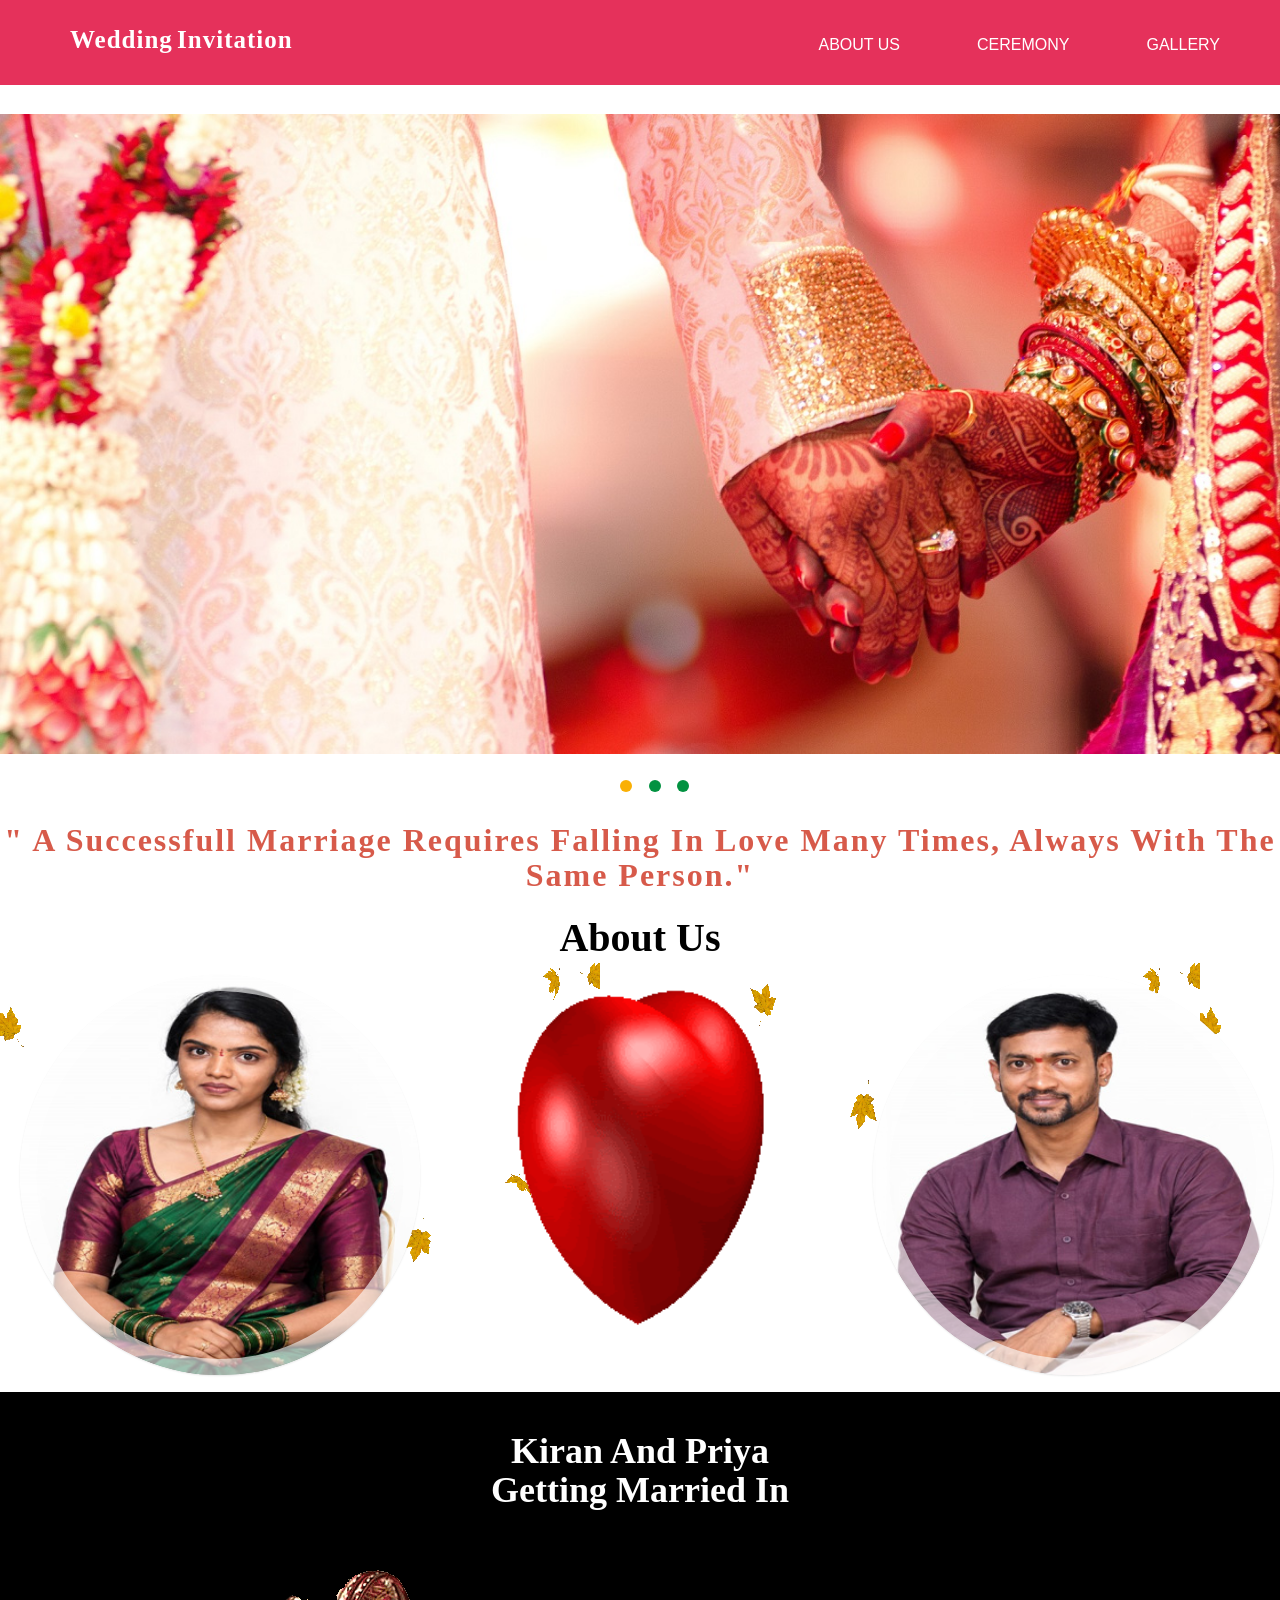
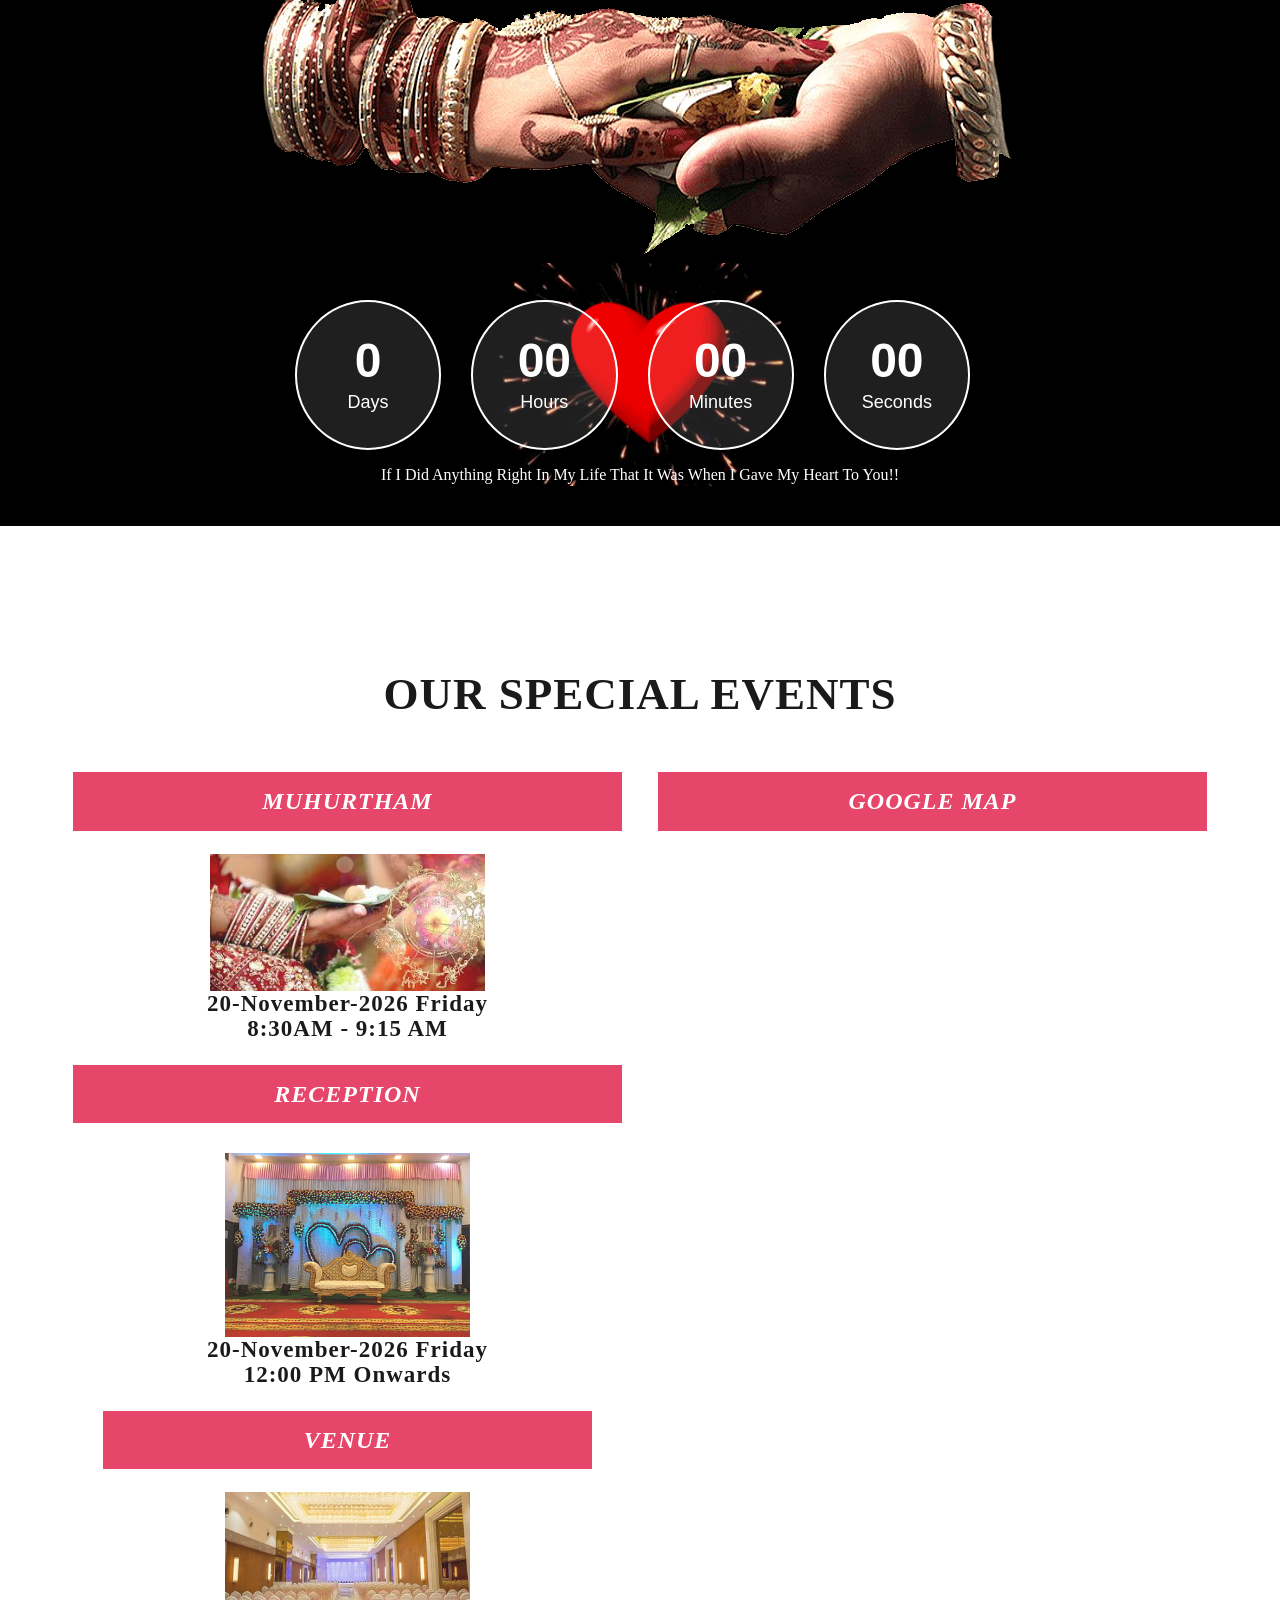
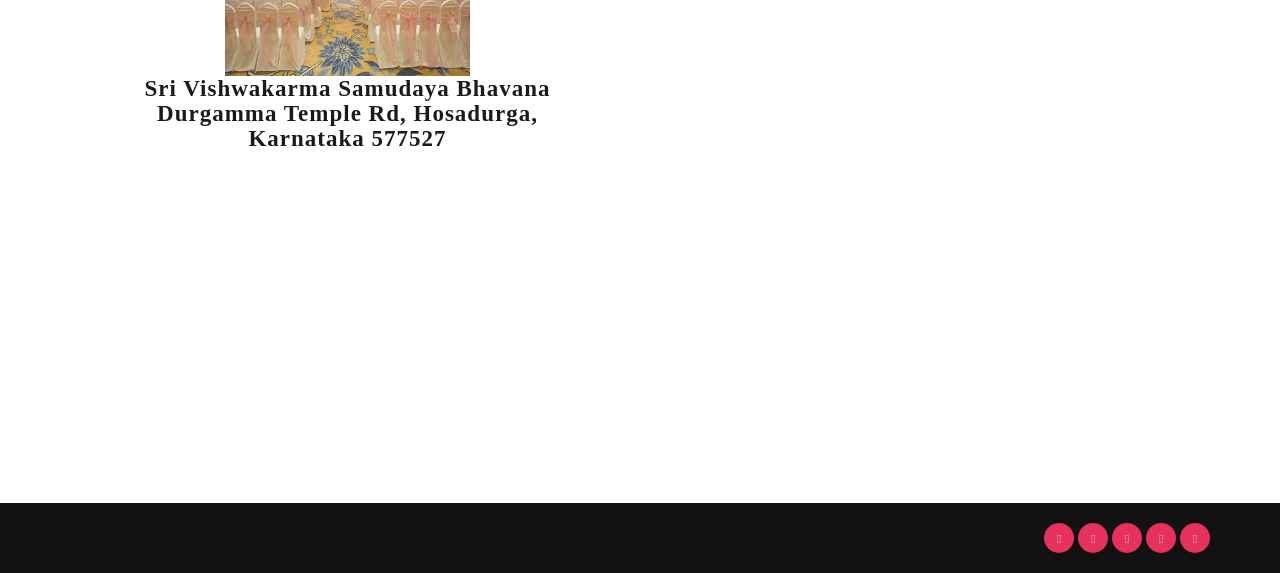
==== commit 7f4143b1: "Update index.html" ====
--- a/index.html
+++ b/index.html
@@ -272,7 +272,7 @@
 
         <!-- section Events-->
        <audio src="bggm.mp3" id="beat" ></audio>
-        <div style="background-image: url('1.gif');">
+        <div>
             <script type="text/javascript">
             function beat(){
                 var sound=document.getElementById("beat");
